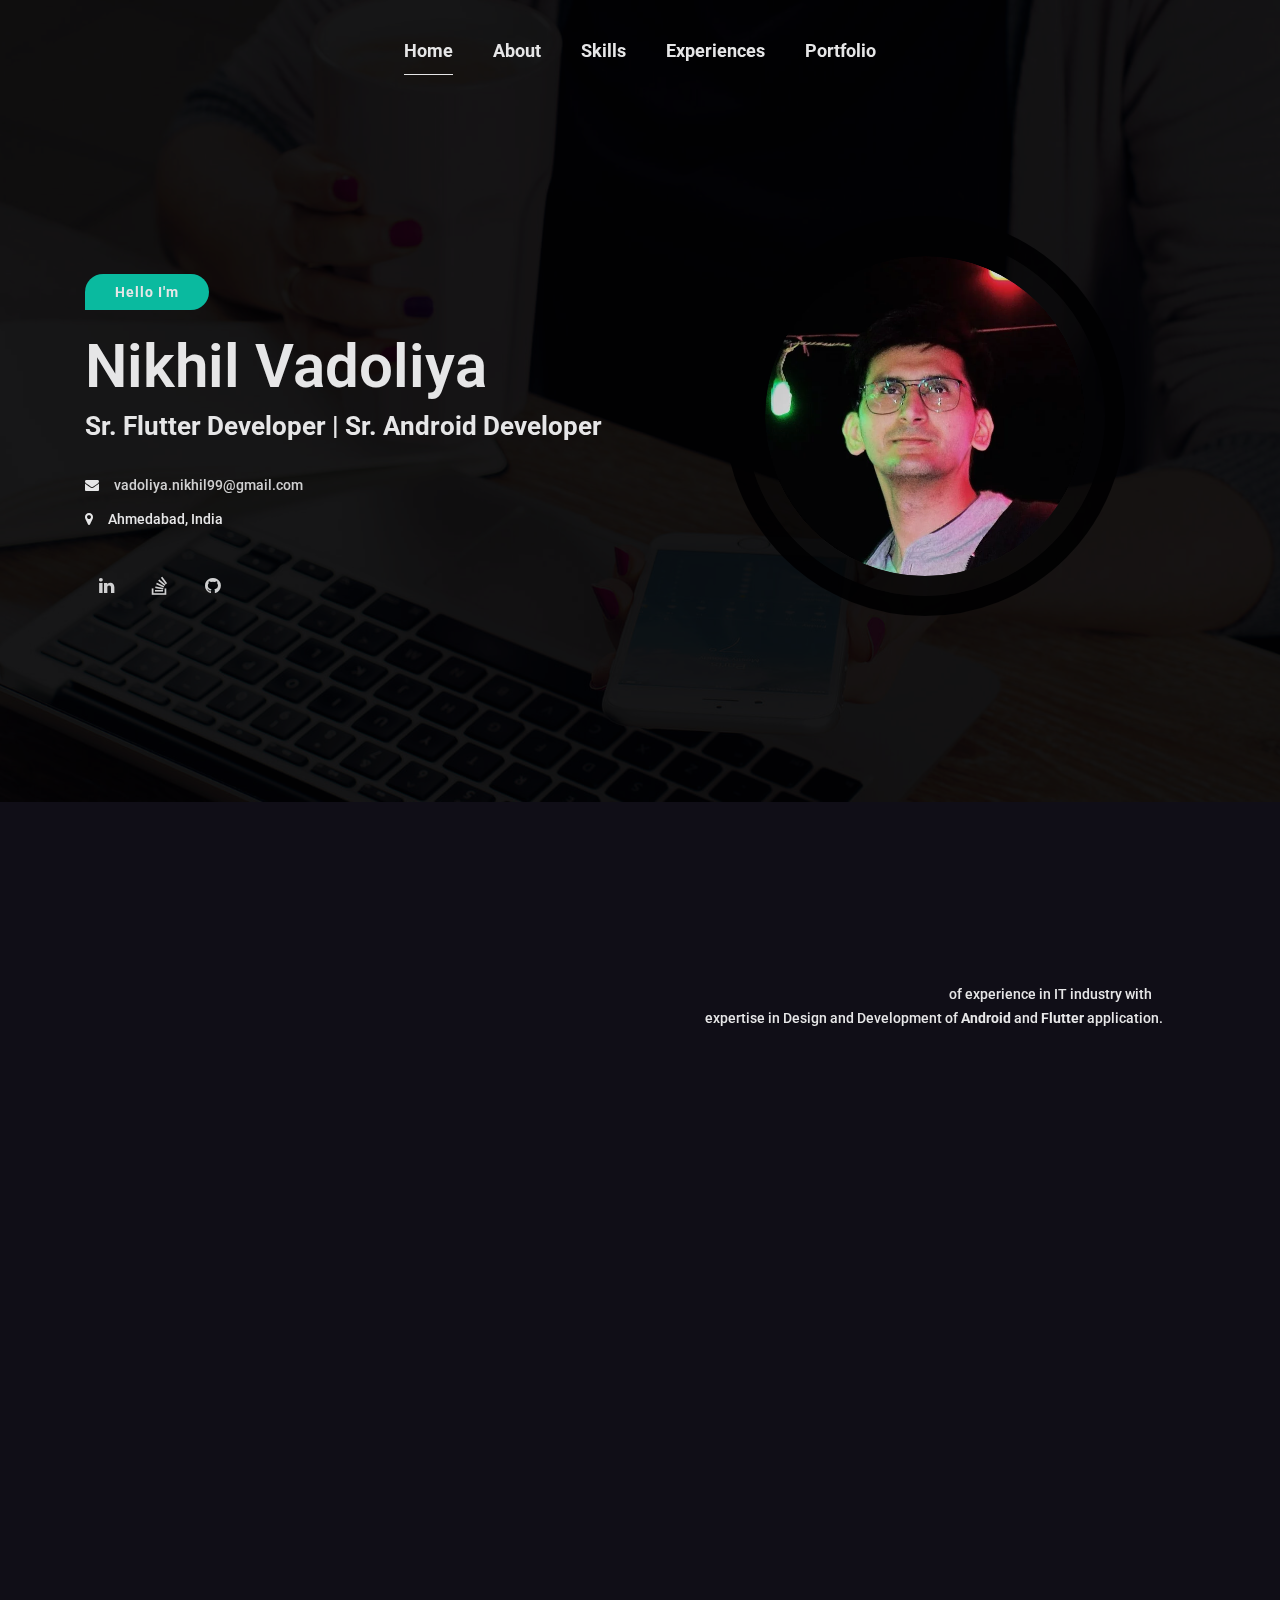
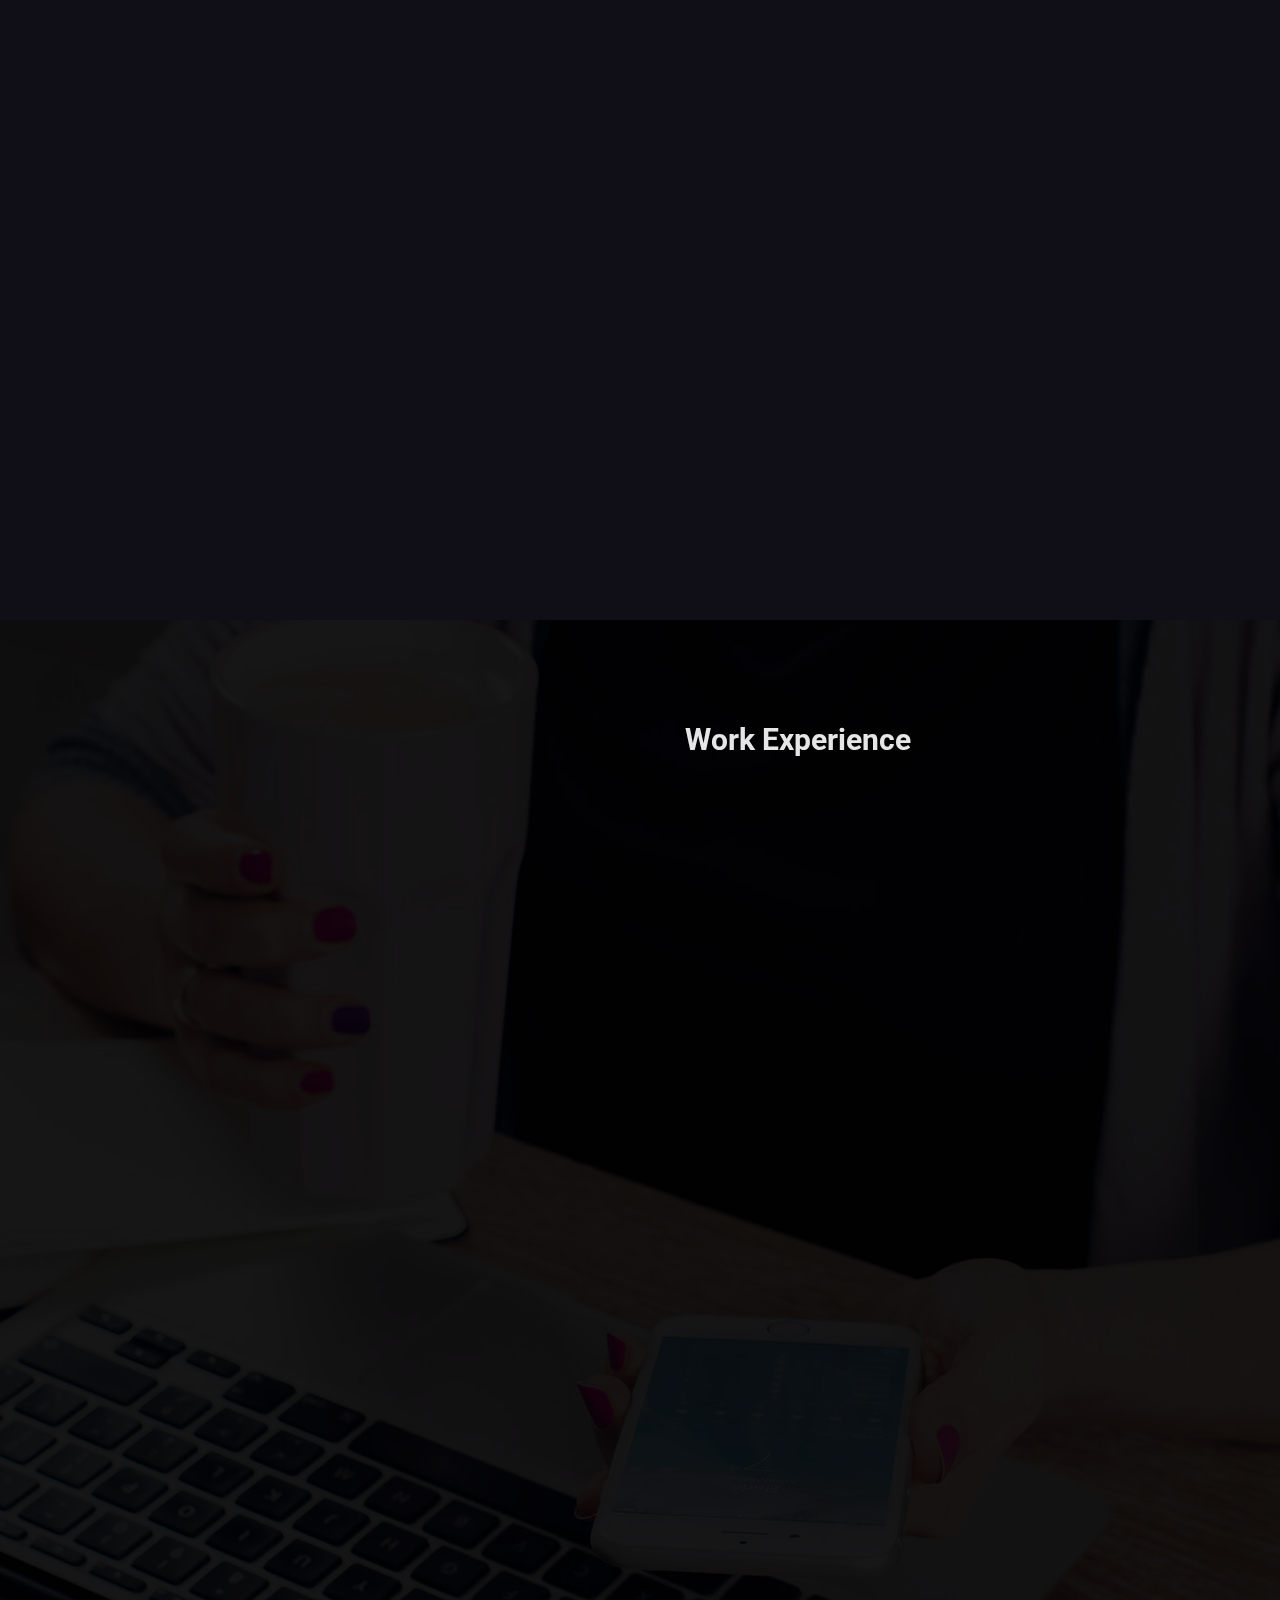
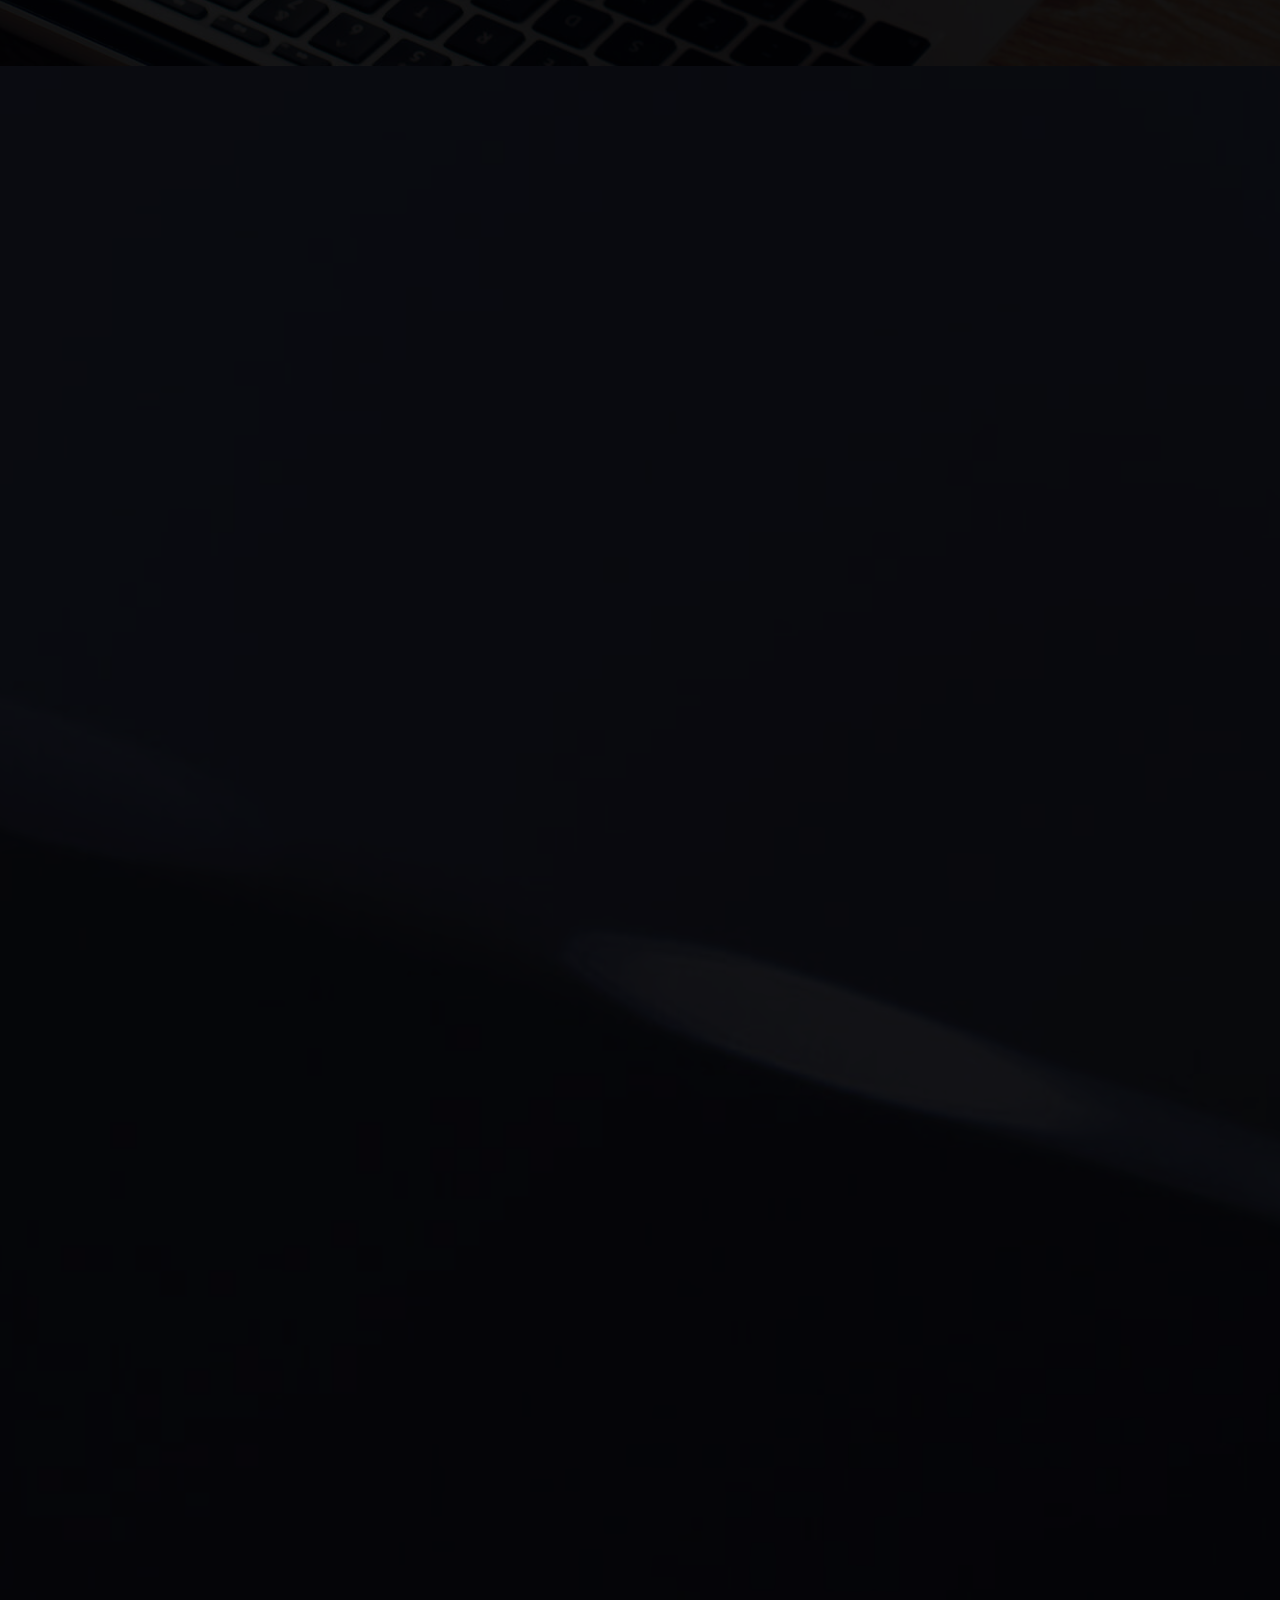
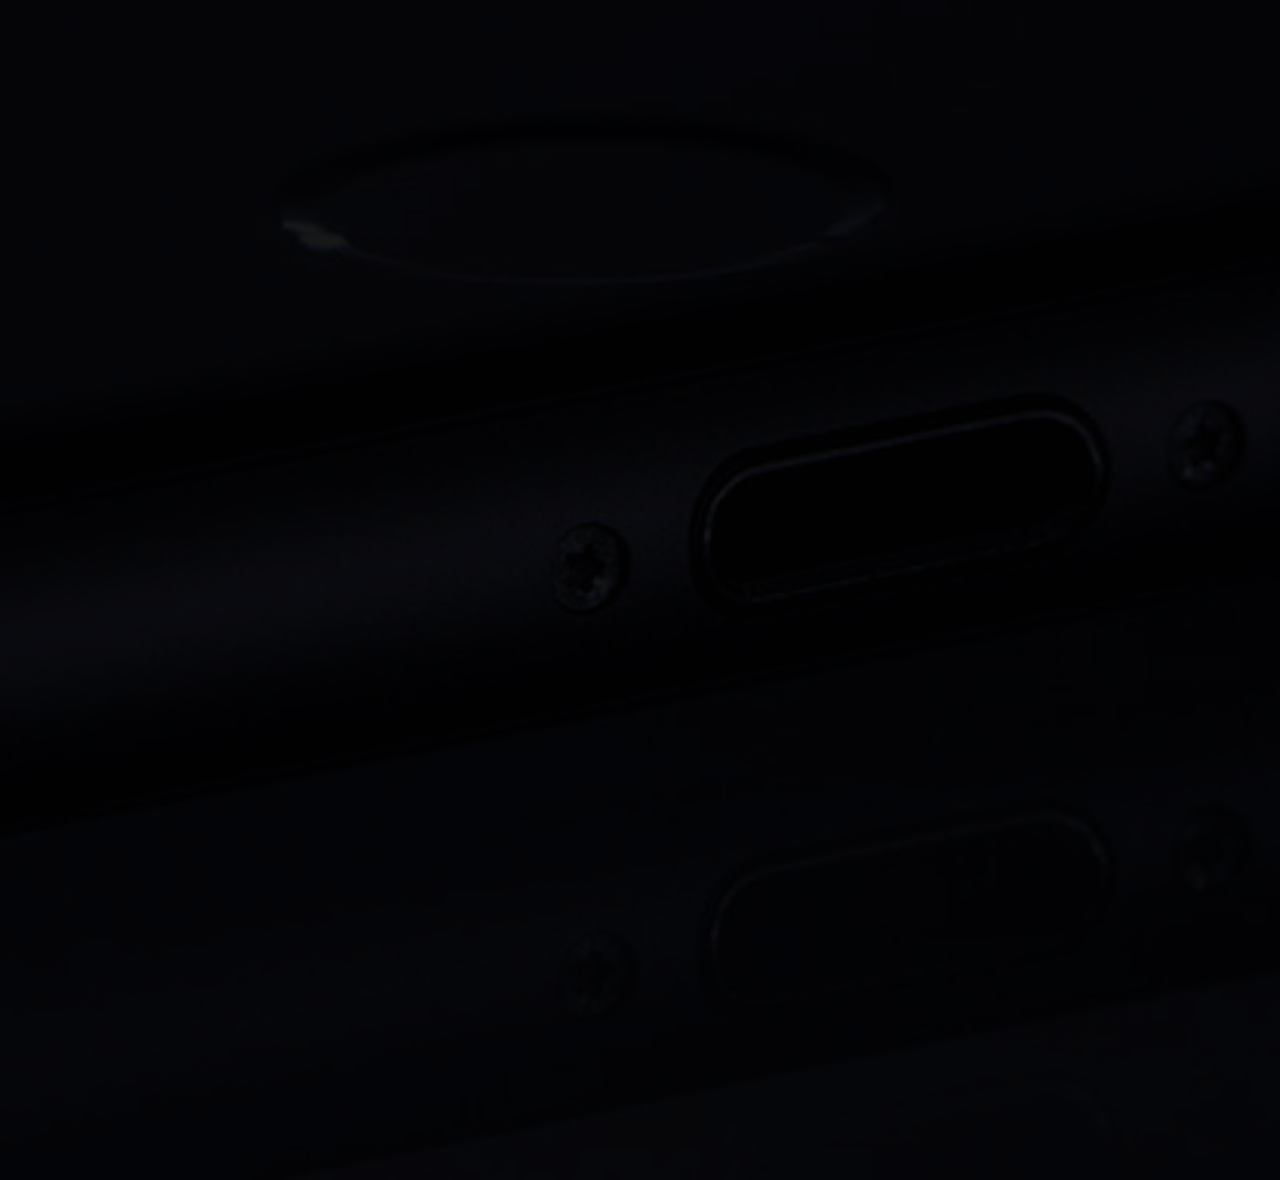
==== index.html @ 33b02f8f "Update index.html" ====
<!doctype html>
<html lang="en">
    
<head>
        <title>Nikhil Vadoliya </title>
        <!-- Required meta tags -->
        <meta charset="utf-8">
        <meta http-equiv="X-UA-Compatible" content="IE=edge">
        <meta name="description" content="Nikhil Vadoliya personal website." />
        <meta name="keywords" content="creative, cv, developer, resume, dart, java,kotlin,flutter developer, android developer,powerful portfolio, professional, professional resume, responsive, resume, vcard " />
        <meta name="viewport" content="width=device-width, initial-scale=1, shrink-to-fit=no">
                
        <!-- FAV AND ICONS   -->
        <link rel="shortcut icon" href="assets/images/favicon.ico">
        <link rel="shortcut icon" href="assets/images/apple-icon.png">
        <link rel="shortcut icon" sizes="72x72" href="assets/images/apple-icon-72x72.png">
        <link rel="shortcut icon" sizes="114x114" href="assets/images/apple-icon-114x114.png">
        
        <!-- Google Font-->
        <link href="http://fonts.googleapis.com/css?family=Roboto" rel="stylesheet">
        <!-- Font Awesome -->
        <link rel="stylesheet" href="assets/icons/font-awesome-4.7.0/css/font-awesome.min.css">
        <!-- Bootstrap CSS -->
        <link rel="stylesheet" href="assets/plugins/css/bootstrap.min.css">
        <!-- Animate CSS-->
        <link rel="stylesheet" href="assets/plugins/css/animate.css">
        <!-- Owl Carousel CSS-->
        <link rel="stylesheet" href="assets/plugins/css/owl.css">
        <!-- Fancybox-->
        <link rel="stylesheet" href="assets/plugins/css/jquery.fancybox.min.css">
        
        <!-- Custom CSS-->
        <link rel="stylesheet" href="assets/css/styles.css">
        <link rel="stylesheet" href="assets/css/responsive.css">
        
        <!-- Colors -->
        <link rel="alternate stylesheet" href="assets/css/colors/blue.css" title="blue">
        <link rel="stylesheet" href="assets/css/colors/defauld.css" title="defauld">
        <link rel="alternate stylesheet" href="assets/css/colors/green.css" title="green">
        <link rel="alternate stylesheet" href="assets/css/colors/blue-munsell.css" title="blue-munsell">
        <link rel="alternate stylesheet" href="assets/css/colors/orange.css" title="orange">
        <link rel="alternate stylesheet" href="assets/css/colors/purple.css" title="purple"> 
        <link rel="alternate stylesheet" href="assets/css/colors/slate.css" title="slate">
        <link rel="alternate stylesheet" href="assets/css/colors/yellow.css" title="yellow">
        
    </head>
    <body class="dark-vertion black-bg">
        
        <!-- Start Loader -->
        <div class="section-loader">
            <div class="loader">
                <div></div>
                <div></div> 
            </div>
        </div>
        <!-- End Loader -->
        
        <!--
        ===================
           NAVIGATION
        ===================
        -->
        <header class="black-bg mh-header mh-fixed-nav nav-scroll mh-xs-mobile-nav" id="mh-header">
            <div class="overlay"></div>
            <div class="container">
                <div class="row">
                    <nav class="navbar navbar-expand-lg mh-nav nav-btn">
                        <button class="navbar-toggler" type="button" data-toggle="collapse" data-target="#navbarSupportedContent" aria-controls="navbarSupportedContent" aria-expanded="false" aria-label="Toggle navigation">
                            <span class="navbar-toggler-icon icon"></span>
                        </button>
                    
                        <div class="collapse navbar-collapse" id="navbarSupportedContent">
                            <ul class="navbar-nav mr-auto ml-auto">
                                <li class="nav-item active">
                                    <a class="nav-link" href="#mh-home">Home</a>
                                </li>
                                <li class="nav-item">
                                    <a class="nav-link" href="#mh-about">About</a>
                                </li>
                                <li class="nav-item">
                                   <a class="nav-link" href="#mh-skills">Skills</a>
                                </li>                                
                                <li class="nav-item">
                                   <a class="nav-link" href="#mh-experience">Experiences</a>
                                </li>                                
                                <li class="nav-item">
                                    <a class="nav-link" href="#mh-portfolio">Portfolio</a>
                                </li>                               
                                <!-- <li class="nav-item">
                                   <a class="nav-link" href="#mh-contact">Contact</a>
                                </li> -->
                            </ul>
                        </div>
                    </nav>
                </div>
            </div>
        </header>

        <!--
        ===================
           Home
        ===================
        -->
        <section class="mh-home image-bg home-2-img" id="mh-home">
            <div class="img-foverlay img-color-overlay">
                <div class="container">
                    <div class="row section-separator xs-column-reverse vertical-middle-content home-padding">
                        <div class="col-sm-6">
                            <div class="mh-header-info">
                                <div class="mh-promo wow fadeInUp" data-wow-duration="0.8s" data-wow-delay="0.1s">
                                    <span>Hello I'm</span>
                                </div>
                                
                                <h2 class="wow fadeInUp" data-wow-duration="0.8s" data-wow-delay="0.2s">Nikhil Vadoliya</h2>
                                <h4 class="wow fadeInUp" data-wow-duration="0.8s" data-wow-delay="0.3s">Sr. Flutter Developer | Sr. Android Developer</h4>
                                
                                <ul>
                                    <li class="wow fadeInUp" data-wow-duration="0.8s" data-wow-delay="0.4s"><i class="fa fa-envelope"></i><a href="mailto:">vadoliya.nikhil99@gmail.com</a></li>
                                    <!-- <li class="wow fadeInUp" data-wow-duration="0.8s" data-wow-delay="0.5s"><i class="fa fa-phone"></i><a href="callto:">+12 986 987 7867</a></li> -->
                                    <li class="wow fadeInUp" data-wow-duration="0.8s" data-wow-delay="0.6s"><i class="fa fa-map-marker"></i><address>Ahmedabad, India</address></li>
                                </ul>
                                
                                <ul class="social-icon wow fadeInUp" data-wow-duration="0.8s" data-wow-delay="0.7s">
<!--                                     <li><a href="https://www.facebook.com/nikhil.vadoliya.9"><i class="fa fa-facebook"></i></a></li> -->
                                    <li><a href="https://in.linkedin.com/in/nikhil-vadoliya-8882459b"><i class="fa fa-linkedin"></i></a></li>
<!--                                     <li><a href="https://www.instagram.com/nikhil_vadoliya/"><i class="fa fa-instagram"></i></a></li> -->
                                    <li><a href="https://stackoverflow.com/users/9512756/nikhil-vadoliya"><i class="fa fa-stack-overflow"></i></a></li>
                                    <li><a href="https://github.com/NikhilVadoliya"><i class="fa fa-github"></i></a></li>
                                </ul>
                            </div>
                        </div>
                        <div class="col-sm-6">
                            <div class="hero-img wow fadeInUp" data-wow-duration="0.8s" data-wow-delay="0.6s">
                                <div class="img-border">
                                    <img src="assets/images/nikhil_1.webp" alt=""  class="img-fluid">
                                </div>
                            </div>
                        </div>
                    </div>
                </div>
            </div>
        </section>
        
        <!--
        ===================
           ABOUT
        ===================
        -->
        <section class="mh-about" id="mh-about">
            <div class="container">
                <div class="row section-separator">
                    <div class="col-sm-12 col-md-6">
                        <div class="mh-about-img shadow-2 wow fadeInUp" data-wow-duration="0.8s" data-wow-delay="0.4s">
                            <img src="assets/images/ab-img.webp" alt="" class="img-fluid">
                        </div>
                    </div>
                    <div class="col-sm-12 col-md-6">
                        <div class="mh-about-inner">
                            <h1 class="wow fadeInUp" data-wow-duration="0.8s" data-wow-delay="0.1s">About Me</h1>
                            <class class="wow fadeInUp" data-wow-duration="0.8s" data-wow-delay="0.2s">Hello, I’m a Nikhil Vadoliya. 
                            I have rich experience in Flutter app design & building and customization.Total<b> 5.5+</b>  </class> of experience in IT 
                        industry with expertise in Design and Development of <B>Android</B> and <B>Flutter</B> application.</p>
                        <class class="wow fadeInUp" data-wow-duration="0.8s" data-wow-delay="0.2s">Able to design the application from known for writing efficient with reusable code.
                            Exploring new technologies like IoT, ML Kit and AR Core.
                        </p>
                    </br>
                        <div class="container">
                            <div class="row">
                                <div class="four col-md-4">
                                    <div class="counter-box colored"> <i class="fa fa-stack-overflow"></i> <span class="counter">1304</span>
                                        <p>Reputation</p>
                                    </div>
                                </div>
                                <div class="four col-md-4">
                                    <div class="counter-box colored"> <i class="fa fa-briefcase"></i> <span class="counter">25</span>
                                        <p>Complete Project</p>
                                    </div>
                                </div>
                                <div class="four col-md-4">
                                    <div class="counter-box colored"> <i class="fa fa-plug"></i> <span class="counter">2</span>
                                        <p>Publish Plugin</p>
                                    </div>
                                </div>
                                <!-- <div class="four col-md-3">
                                    <div class="counter-box"> <i class="fa fa-user"></i> <span class="counter">1563</span>
                                        <p>Saved Trees</p>
                                    </div>
                                </div> -->
                            </div>
                        </div>
                           
                            <!-- <a href="#" class="btn btn-fill wow fadeInUp" data-wow-duration="0.8s" data-wow-delay="0.4s">Downlaod CV <i class="fa fa-download"></i></a> -->
                        </div>
                    </div>
                    
                </div>
                
            </div>
        </section>
        
      
        <!--
        ===================
           SKILLS
        ===================
        -->
        <section class="mh-skills" id="mh-skills">
            <div class="home-v-img">
                <div class="container">
                    <div class="row section-separator">
                        <div class="section-title text-center col-sm-12">
                            <!--<h2>Skills</h2>-->
                        </div>
                        <div class="col-sm-12 col-md-6">
                            <div class="mh-skills-inner">
                                <div class="mh-professional-skill wow fadeInUp" data-wow-duration="0.8s" data-wow-delay="0.3s">
                                    <h3>Technical Skills</h3>

                                    <div class="mh-about-tag wow fadeInUp" data-wow-duration="0.8s" data-wow-delay="0.3s">
                                        <ul>
                                            <li><span>Dart</span></li>
                                            <li><span>Flutter</span></li>
                                            <li><span>BLoC</span></li>
                                            <li><span>GetX</span></li>
                                            <li><span>In App Purchase</span></li>
                                            <li><span>Hive/SQFlite</span></li>
                                            <li><span>Refer and Earn</span></li>
                                            <li><span>Stream</span></li>
                                            <li><span>Isolation</span></li>
                                            <li><span>Flutter Animations</span></li>
                                            <li><span>iOS (Basic)</span></li>
                                            <li><span>Method/Event Channel</span></li>
                                            <li><span>CI/CD - Code Magic</span></li>
                                            <li><span>Unit Testing</span></li>
        
                                        </br></br>
                                            <li><span>Android</span></li>
                                            <li><span>Kotlin</span></li>
                                            <li><span>Deep-Link</span></li>
                                            <li><span>Firebase</span></li>
                                            <li><span>MVVM</span></li>
                                            <li><span>Retrofit</span></li>
                                            <li><span>Android Jetpack Compose</span></li>
                                            <li><span>Data Binding</span></li>
                                            <li><span>LiveData-MutableLiveData</span></li>
                                            <li><span>ViewModel</span></li>
                                            <li><span>ConstraintLayout</span></li>
                                            <li><span>Room</span></li>


                                        </br></br>
                                            <li><span>JSON</span></li>
                                            <li><span>XML</span></li>
                                            <li><span>Version Control</span></li>
                                            <li><span>Firebase</span></li>
                                            <li><span>Agile</span></li>
                                            <li><span>HTML</span></li>
                                            <li><span>CSS</span></li>
                                        </ul>
                                    </div>
                                    
                                </div>
                            </div>
                        </div>
                        <div class="col-sm-12 col-md-6">
                            <div class="mh-professional-skills wow fadeInUp" data-wow-duration="0.8s" data-wow-delay="0.5s">
                                <h3>Professional Skills</h3>
                                <ul class="mh-professional-progress">
                                    <li>
                                        <div class="mh-progress mh-progress-circle" data-progress="90"></div>
                                        <div class="pr-skill-name">Communication</div>
                                    </li>
                                    <li>
                                        <div class="mh-progress mh-progress-circle" data-progress="95"></div> 
                                        <div class="pr-skill-name">Team Work</div>
                                    </li>
                                    <li>
                                        <div class="mh-progress mh-progress-circle" data-progress="60"></div>
                                        <div class="pr-skill-name">Project Management</div>
                                    </li> 
                                    <li>
                                        <div class="mh-progress mh-progress-circle" data-progress="70"></div>
                                        <div class="pr-skill-name">Creativity</div>
                                    </li>
                                </ul>
                            </div>
                        </div>
                    </div>
                </div>
            </div>
        </section>
        
        <!--
        ===================
           EXPERIENCES
        ===================
        -->
        <section class="mh-experince image-bg featured-img-one" id="mh-experience">
            <div class="img-color-overlay">
                <div class="container">
                    <div class="row section-separator">
                        <div class="col-sm-12 col-md-6">
                            <div class="mh-education">
                                <h3 class="wow fadeInUp" data-wow-duration="0.8s" data-wow-delay="0.2s">Education</h3>
                                <div class="mh-education-deatils">
                                    <!-- Education Institutes-->
                                    <div class="mh-education-item dark-bg wow fadeInUp" data-wow-duration="0.8s" data-wow-delay="0.3s">
                                        <h4>Computer Engineering From <a href="#">Gujarat Technological University</a></h4>
                                        <div class="mh-eduyear">2012-2016</div>
                                        <h7>CGPI : 8.00</h7>

                                    </div>                                
                                    <!-- Education Institutes-->
                                    <div class="mh-education-item dark-bg wow fadeInUp" data-wow-duration="0.8s" data-wow-delay="0.3s">
                                        <h4>Science Stream (HSC) From <a href="#">GSEC</a></h4>
                                        <div class="mh-eduyear">2010-2012</div>
                                        <h7>Percentile : 88.52</h7>

                                    </div>                                
                                     <!-- Education Institutes-->
                                     <div class="mh-education-item dark-bg wow fadeInUp" data-wow-duration="0.8s" data-wow-delay="0.3s">
                                        <h4>SSC From <a href="#">GSEC</a></h4>
                                        <div class="mh-eduyear">2010</div>
                                        <h7>Percentile : 74.00</h7>

                                    </div> 
                                </div>
                            </div>
                        </div>
                        <div class="col-sm-12 col-md-6">
                            <div class="mh-work">
                                 <h3>Work Experience</h3>
                                <div class="mh-experience-deatils">
                                                                 
                                    <!-- Education Institutes-->
                                    <div class="mh-work-item dark-bg wow fadeInUp" data-wow-duration="0.8s" data-wow-delay="0.6s">
                                        <h4>Sr.Flutter Developer & Sr.Android Developer <a href="#">ConcettoLabs </a> </h4>
                                        <div class="mh-eduyear">February 2019- Present</div>
                                        <span>Responsibility :</span>
                                        <ul class="work-responsibility">
                                            <ul class="work-responsibility">
                                                <li><i class="fa fa-circle"></i>Flutter App Development</li>
                                                <li><i class="fa fa-circle"></i>Android App Development</li>
                                                <li><i class="fa fa-circle"></i>Flutter plugin Development</li>
                                                <li><i class="fa fa-circle"></i>CL /CD implement</li>
                                                <li><i class="fa fa-circle"></i>Unit Testing</li>
                                                <li><i class="fa fa-circle"></i>Design Wireframe as per client requirement </li>
                                                <li><i class="fa fa-circle"></i>Requirement gathering</li>
                                                <li><i class="fa fa-circle"></i>Submodeling App</li>
                                                <li><i class="fa fa-circle"></i>Code review</li>
                                                <li><i class="fa fa-circle"></i>Assit to other developer</li>

                                            </ul>
                                        </ul>
                                    </div>                                
                                 <!-- Education Institutes-->
                                 <div class="mh-work-item dark-bg wow fadeInUp" data-wow-duration="0.8s" data-wow-delay="0.4s">
                                    <h4>Android Developer and Jr. Flutter developer <a href="#">Sailfin Technologies Pvt. Ltd </a></h4>
                                    <div class="mh-eduyear">January 2016 -  January 2019</div>
                                    <span>Responsibility :</span>
                                    <ul class="work-responsibility">
                                        <li><i class="fa fa-circle"></i>App Development</li>
                                        <li><i class="fa fa-circle"></i>Unit Testing</li>
                                        <li><i class="fa fa-circle"></i>Design Wireframe as per client requirement </li>
                                        <li><i class="fa fa-circle"></i>Requirement gathering</li>
                                        <li><i class="fa fa-circle"></i>Submodeling App</li>
                                    </ul>
                                </div>  
                                </div>
                            </div>
                        </div>
                    </div>
                </div>
            </div>
        </section>       
        
     
        
       
       
        
        <!--
        ===================
           Portfolio
        ===================
        -->
        <section class="mh-blog image-bg featured-img-two" id="mh-portfolio">
            <div class="img-color-overlay">
                <div class="container">
                    <div class="row section-separator">
                        <div class="col-sm-12 section-title wow fadeInUp" data-wow-duration="0.8s" data-wow-delay="0.2s">
                            <h3>Recent Portfolio</h3>
                        </div>
                        <!-- Plugin slider_drawer -->
                        <div class="col-sm-12 col-md-4">
                            <div class="mh-blog-item dark-bg wow fadeInUp" data-wow-duration="0.8s" data-wow-delay="0.3s">
                               <img src="assets/images/dart.webp" alt="" class="img-fluid">
                               <div class="blog-inner">
                                   <h2><a href="https://pub.dev/packages/flutter_slider_drawer">	
                                    Flutter SliderDrawer
                                   </a></h2>
                                   <div class="mh-blog-post-info">
                                       <ul>
                                        <h6><span class="badge  badge-pill badge-info">Flutter - Plugin</span></h6>
                                       </ul>
                                   </div>
                                   <p> I have created Flutter slider drawer plugin and public into pub packages website.A Flutter package with custom implementation of the Slider Drawer Menu.
                            </p>
                                   <a href="https://pub.dev/packages/flutter_slider_drawer">Pub Dev</a>
                               </div>
                           </div>
                       </div>
                        <!-- Plugin animated button -->
                         <div class="col-sm-12 col-md-4">
                            <div class="mh-blog-item dark-bg wow fadeInUp" data-wow-duration="0.8s" data-wow-delay="0.3s">
                               <img src="assets/images/dart.webp" alt="" class="img-fluid">
                               <div class="blog-inner">
                                   <h2><a href="https://pub.dev/packages/flutter_animated_button">	
                                    Flutter Animated Button
                                   </a></h2>
                                   <div class="mh-blog-post-info">
                                       <ul>
                                        <h6><span class="badge  badge-pill badge-info">Flutter - Plugin</span></h6>
                                       </ul>
                                   </div>
                                   <p>A flutter package project which contains a collection of cool and beautiful button animations.
                            </p>
                                   <a href="https://pub.dev/packages/flutter_animated_button">Pub Dev</a>
                               </div>
                           </div>
                       </div>
                        <!-- IAM+ -->
                        <div class="col-sm-12 col-md-4">
                            <div class="mh-blog-item dark-bg wow fadeInUp" data-wow-duration="0.8s" data-wow-delay="0.3s">
                               <img src="assets/images/iamplus.png" alt="" class="img-fluid">
                               <div class="blog-inner">
                                   <h2><a href="https://play.google.com/store/apps/details?id=com.iamplus.sit.mafplus">	
                                    IAMAI
                                   </a></h2>
                                   <div class="mh-blog-post-info">
                                       <ul>
                                        <h6><span class="badge  badge-pill badge-primary">Flutter</span></h6>
                                       </ul>
                                   </div>
                                   <p>IAMAI is the first lifestyle app of the region that aggregates your best services from the best partners and brands into a single app. It is designed with privacy in mind and delivers a superior and fuller experience giving you the choice of using touch and voice UI; further enhanced using an in-house AI proprietary engine that delivers new use-cases that will make your life easier and save you time.
                            </p>
                                   <a href="https://play.google.com/store/apps/details?id=com.iamplus.sit.mafplus">Play store</a>
                               </div>
                           </div>
                       </div>
                        <!-- TradeFinder -->
                        <div class="col-sm-12 col-md-4">
                            <div class="mh-blog-item dark-bg wow fadeInUp" data-wow-duration="0.8s" data-wow-delay="0.3s">
                               <img src="assets/images/trade_finder.webp" alt="" class="img-fluid">
                               <div class="blog-inner">
                                   <h2><a href="https://play.google.com/store/apps/details?id=com.tradefinderinc.tradefinder">	
                                    TradeFinderInc
                                   </a></h2>
                                   <div class="mh-blog-post-info">
                                       <ul>
                                        <h6><span class="badge  badge-pill badge-primary">Flutter</span></h6>
                                       </ul>
                                   </div>
                                   <p>If you are someone looking for an efficient way to get your name out and advertise your trade or personal skills, or if you are simply looking to have a more personal interaction with the skilled trades worker you hire, Tradefinder is your one stop shop for trades work on a more simplistic and personal level.
                            </p>
                                   <a href="https://play.google.com/store/apps/details?id=com.tradefinderinc.tradefinder">Play store</a>
                               </div>
                           </div>
                       </div>
                        <!-- Time soft -->
                        <div class="col-sm-12 col-md-4">
                            <div class="mh-blog-item dark-bg wow fadeInUp" data-wow-duration="0.8s" data-wow-delay="0.3s">
                               <img src="assets/images/timesoft.webp" alt="" class="img-fluid">
                               <div class="blog-inner">
                                   <h2><a href="https://play.google.com/store/apps/details?id=com.sactech.timesoft">	
                                    TimeSoft (Time Attendance Application)
                                   </a></h2>
                                   <div class="mh-blog-post-info">
                                       <ul>
                                        <h6><span class="badge  badge-pill badge-primary">Flutter</span></h6>
                                       </ul>
                                   </div>
                                   <p>Timesoft is a mobile application providing your workforce with a simple to use and convenient time attendance tracking. Your team can mark their attendance using the mobile application. This application will synchronize the data with the Timsoft server application to provide you with comprehensive attendance reports. .
                            </p>
                                   <a href="https://play.google.com/store/apps/details?id=com.sactech.timesoft">Play store</a>
                               </div>
                           </div>
                       </div>
                        <!-- Designer Vistas -->
                        <div class="col-sm-12 col-md-4">
                            <div class="mh-blog-item dark-bg wow fadeInUp" data-wow-duration="0.8s" data-wow-delay="0.3s">
                               <img src="assets/images/designervistas.webp" alt="" class="img-fluid">
                               <div class="blog-inner">
                                   <h2><a href="https://play.google.com/store/apps/details?id=com.dv.designervistas">Designer Vistas
                                   </a></h2>
                                   <div class="mh-blog-post-info">
                                       <ul>
                                        <h6><span class="badge  badge-pill badge-primary">Flutter</span></h6>
                                       </ul>
                                   </div>
                                   <p>DesignerVistas is an amazing platform to connect designers globally. Register as an individual designer, design firm, or an education institution offering design courses. Upload your profile, portfolio, projects, events, jobs and courses.
                            </p>
                                   <a href="https://play.google.com/store/apps/details?id=com.dv.designervistas">Play store</a>
                               </div>
                           </div>
                       </div>
                         <!-- Namankan -->
                         <div class="col-sm-12 col-md-4">
                            <div class="mh-blog-item dark-bg wow fadeInUp" data-wow-duration="0.8s" data-wow-delay="0.3s">
                               <img src="assets/images/iaa.webp" alt="" class="img-fluid">
                               <div class="blog-inner">
                                   <h2><a href="https://play.google.com/store/apps/details?id=com.iaa.trainingapp">Namankan
                                   </a></h2>
                                   <div class="mh-blog-post-info">
                                       <ul>
                                        <h6><span class="badge  badge-pill badge-success">Android</span></h6>
                                       </ul>
                                   </div>
                                   <p> This for aviation industry professionals to register and nominate themselves for training conducted by Indian Aviation Academy, New Delhi.
                            </p>
                                   <a href="https://play.google.com/store/apps/details?id=com.iaa.trainingapp">Play store</a>
                               </div>
                           </div>
                       </div>
                        <!-- Eternity_lifestyle -->
                        <div class="col-sm-12 col-md-4">
                            <div class="mh-blog-item dark-bg wow fadeInUp" data-wow-duration="0.8s" data-wow-delay="0.3s">
                               <img src="assets/images/et.webp" alt="" class="img-fluid">
                               <div class="blog-inner">
                                   <h2><a href="https://play.google.com/store/apps/details?id=com.eternitylifestyles.salesapp">Eternity Lifestyles
                                   </a></h2>
                                   <div class="mh-blog-post-info">
                                       <ul>
                                        <h6><span class="badge  badge-pill badge-success">Android</span></h6>
                                       </ul>
                                   </div>
                                   <p>This is B2B application.It is an internal sales tracking app for Eternity Lifestyles.It have Cart, Tracking,Order, Sales Manager, Wholesales, Suppliers ..etc features. 
                                </p>
                                   <a href="https://play.google.com/store/apps/details?id=com.eternitylifestyles.salesapp">Play store</a>
                               </div>
                           </div>
                       </div>
                         <!-- Eternity_lifestyle -->
                        <div class="col-sm-12 col-md-4">
                            <div class="mh-blog-item dark-bg wow fadeInUp" data-wow-duration="0.8s" data-wow-delay="0.3s">
                               <img src="assets/images/et.webp" alt="" class="img-fluid">
                               <div class="blog-inner">
                                   <h2><a href="https://play.google.com/store/apps/details?id=com.eternitylifestyles.salesapp">Eternity Lifestyles
                                   </a></h2>
                                   <div class="mh-blog-post-info">
                                       <ul>
                                        <h6><span class="badge  badge-pill badge-success">Android</span></h6>
                                       </ul>
                                   </div>
                                   <p>This is B2B application.It is an internal sales tracking app for Eternity Lifestyles.It have Cart, Tracking,Order, Sales Manager, Wholesales, Suppliers ..etc features. 
                                </p>
                                   <a href="https://play.google.com/store/apps/details?id=com.eternitylifestyles.salesapp">Play store</a>
                               </div>
                           </div>
                       </div>
                        <!-- DIA -->
                        <div class="col-sm-12 col-md-4">
                             <div class="mh-blog-item dark-bg wow fadeInUp" data-wow-duration="0.8s" data-wow-delay="0.3s">
                                <img src="assets/images/dia.webp" alt="" class="img-fluid">
                                <div class="blog-inner">
                                    <h2><a href="https://play.google.com/store/apps/details?id=com.accretivewiz.dia">DIA for GST and Business laws
                                    </a></h2>
                                    <div class="mh-blog-post-info">
                                        <ul>
                                            <h6><span class="badge  badge-pill badge-success">Android</span></h6>
                                        </ul>
                                    </div>
                                    <p>DIA is an intelligent and intuitive application for Enterprises and individual Professionals to manage their Legal, Tax and other Regulatory roles. It aggregates content / solutions curated by experts.</p>
                                    <a href="https://play.google.com/store/apps/details?id=com.accretivewiz.dia">Play store</a>
                                </div>
                            </div>
                        </div>
                        <!-- CXO Genie -->
                        <div class="col-sm-12 col-md-4">
                            <div class="mh-blog-item dark-bg wow fadeInUp" data-wow-duration="0.8s" data-wow-delay="0.3s">
                               <img src="assets/images/cxogenie.webp" alt="" class="img-fluid">
                               <div class="blog-inner">
                                   <h2><a href="https://play.google.com/store/apps/details?id=com.cxogenie.app">CXO Genie</a></h2>
                                   <div class="mh-blog-post-info">
                                       <ul>
                                        <h6><span class="badge  badge-pill badge-success">Android</span></h6>
                                       </ul>
                                   </div>
                                   <p>CXO Genie is a platform for like minded business heads to network, help sort out real time business issues and collaborate on third party consultant details. Its a closed group and membership is by invitation only.</p>
                                   <a href="https://play.google.com/store/apps/details?id=com.cxogenie.app">Play store</a>
                               </div>
                           </div>
                       </div>
                       
                    </div>
                </div>
            </div>
        </section> 
        
       
        
        <!--
        ===================
           FOOTER 3
        ===================
        -->
        <!-- <section class="mh-footer mh-footer-3" id="mh-contact">
        <footer class="mh-footer mh-footer-3" id="mh-contact">
            <div class="container-fluid">
                <div class="row section-separator">
                    <div class="col-sm-12 section-title wow fadeInUp" data-wow-duration="0.8s" data-wow-delay="0.2s">
                        <h3>Contact Me</h3>
                    </div>
                    <div class="map-image image-bg col-sm-12">
                        <div class="container mt-30">
                            <div class="row">
                                <div class="col-sm-12 col-md-6 mh-footer-address">
                                    <div class="col-sm-12 xs-no-padding">
                                        <div class="mh-address-footer-item dark-bg shadow-1 media wow fadeInUp" data-wow-duration="0.8s" data-wow-delay="0.2s">
                                            <div class="each-icon">
                                                <i class="fa fa-location-arrow"></i>
                                            </div>
                                            <div class="each-info media-body">
                                                <h4>Address</h4>
                                                <address>
                                                    5th Avenue, 34th floor, <br> 
                                                     New york
                                                </address>
                                            </div>
                                        </div>
                                    </div>
                                    <div class="col-sm-12 xs-no-padding">
                                        <div class="mh-address-footer-item media dark-bg shadow-1 wow fadeInUp" data-wow-duration="0.8s" data-wow-delay="0.4s">
                                            <div class="each-icon">
                                                <i class="fa fa-envelope-o"></i>
                                            </div>
                                            <div class="each-info media-body">
                                                <h4>Email</h4>
                                                <a href="mailto:yourmail@email.com">yourmail@email.com</a><br>
                                                <a href="mailto:yourmail@email.com">yourmail@email.com</a>
                                            </div>
                                        </div>
                                    </div>
                                    <div class="col-sm-12 xs-no-padding">
                                        <div class="mh-address-footer-item media dark-bg shadow-1 wow fadeInUp" data-wow-duration="0.8s" data-wow-delay="0.6s">
                                            <div class="each-icon">
                                                <i class="fa fa-phone"></i>
                                            </div>
                                            <div class="each-info media-body">
                                                <h4>Phone</h4>
                                                <a href="callto:(880)-8976-987">(880)-8976-987</a><br>
                                                <a href="callto:(880)-8976-987">(880)-8976-987</a>
                                            </div>
                                        </div>
                                    </div>
                                </div>
                                <div class="col-sm-12 col-md-6 wow fadeInUp" data-wow-duration="0.8s" data-wow-delay="0.2s">
                                    <form id="contactForm" class="single-form quate-form wow fadeInUp" data-toggle="validator">
                                        <div id="msgSubmit" class="h3 text-center hidden"></div>
                                        <div class="row">
                                            <div class="col-sm-12">
                                                <input name="name" class="contact-name form-control" id="name" type="text" placeholder="First Name" required>
                                            </div>
                
                                            <div class="col-sm-12">
                                                <input name="name" class="contact-email form-control" id="L_name" type="text" placeholder="Last Name" required>
                                            </div>
                
                                            <div class="col-sm-12">
                                                <input name="name" class="contact-subject form-control" id="email" type="email" placeholder="Your Email" required>
                                            </div>
                
                                            <div class="col-sm-12">
                                                <textarea class="contact-message" id="message" rows="6" placeholder="Your Message" required></textarea>
                                            </div>
                                            
                                             Subject Button 
                                            <div class="btn-form col-sm-12">
                                                <button type="submit" class="btn btn-fill btn-block" id="form-submit">Send Message</button>
                                            </div>
                                        </div>
                                    </form>
                                </div>
                              
                            </div>
                        </div>
                    </div>
                </div>
            </div>
        </footer>
    </section> -->

    <!--
    ==============
    * JS Files *
    ==============
    -->
    
    <!-- jQuery first, then Popper.js, then Bootstrap JS -->
    
    <!-- jQuery -->
    <script src="assets/plugins/js/jquery.min.js"></script>
    <!-- popper -->
    <script src="assets/plugins/js/popper.min.js"></script>
    <!-- bootstrap -->
    <script src="assets/plugins/js/bootstrap.min.js"></script>
    <!-- owl carousel -->
    <script src="assets/plugins/js/owl.carousel.js"></script>
    <!-- validator -->
    <script src="assets/plugins/js/validator.min.js"></script>
    <!-- wow -->
    <script src="assets/plugins/js/wow.min.js"></script>
    <!-- mixin js-->
    <script src="assets/plugins/js/jquery.mixitup.min.js"></script>
    <!-- circle progress-->
    <script src="assets/plugins/js/circle-progress.js"></script>
    <!-- jquery nav -->
    <script src="assets/plugins/js/jquery.nav.js"></script>
    <!-- Fancybox js-->
    <script src="assets/plugins/js/jquery.fancybox.min.js"></script>
    <!-- Map api -->
<!--     <script src="http://maps.googleapis.com/maps/api/js?v=3.exp&amp;key=AIzaSyCRP2E3BhaVKYs7BvNytBNumU0MBmjhhxc"></script> -->
    <!-- isotope js-->
    <script src="assets/plugins/js/isotope.pkgd.js"></script>
    <script src="assets/plugins/js/packery-mode.pkgd.js"></script>
    <!-- Custom Scripts-->
    <!-- <script src="assets/js/map-init.js"></script> -->
    <script src="assets/js/custom-scripts.js"></script>

    <!-- counter box -->
    <script src="assets/js/counter.js"></script>


    <!-- ****************
      After neccessary customization/modification, Please minify 
      JavaScript/jQuery according to http://browserdiet.com/en/ for better performance
    **************** -->
    <!-- STYLE SWITCH STYLESHEET ONLY FOR DEMO -->
    <link rel="stylesheet" href="demo/demo.css">
    <script type="text/javascript" src="demo/styleswitcher.js"></script>
    <script type="text/javascript" src="demo/demo.js"></script>
       
    </div>
</body>

</html>
---- assets/css/styles.css ----
/*------------- 
[Table of contents]

[ DEFULT INDEX NUMBER ]

1.  GENERAL CSS
2.  NAVBAR
4.  HOME
5.  SERVICE
6.  ABOUT
7.  TESTIMONIAL
8.  FAQ
9.  QUATE
10. SUBSCRIBE
11. PRICING
12. BLOG
13. FOOTER
14. COPYRIGHT


-------------------------------------------------------------------*/
/*------------------------------------------------------------------
[ Color codes ]
    
    [ Text and Background Color ]
        Main color 1:       #1c93e5     
        Main color 2:       #009688      
        Main color 3:       #9c27b0
        Main color 4:       #ff4081      
        Background 1:       #FFFFFF            
        Background 2:       #F6F6F6           
        Shadow color:       #000000;            

-------------------------------------------------------------------*/
/*------------------------------------------------------------------
[Typography]

    [ There are using two different font typography ]
        Typography 1: Roboto font;
        Typography 2: Montserrat font;

    [ Other Typography style are same ]
    Body :
        font-style:     normal;
        font-size:      15px;

    h2:
        font-size: 48px;
        line-height: 55px;

    h3:
        font-size: 30px;
        line-height: 40px;

    h4:
        font-size: 20px;
        font-weight: 600;

    p:  
        font-size: 18px;
        line-height: 30px;


-------------------------------------------------------------------*/
/*
================
 VARIABLES
================
*/
* {
  -webkit-font-smoothing: antialiased;
  -moz-osx-font-smoothing: grayscale; }

.shadow-1 {
  -webkit-box-shadow: 0 2px 5px 0 rgba(0, 0, 0, 0.16), 0 2px 10px 0 rgba(0, 0, 0, 0.12);
  -moz-box-shadow: 0 2px 5px 0 rgba(0, 0, 0, 0.16), 0 2px 10px 0 rgba(0, 0, 0, 0.12);
  box-shadow: 0 2px 5px 0 rgba(0, 0, 0, 0.16), 0 2px 10px 0 rgba(0, 0, 0, 0.12); }

/**
 * -------------------
 *  Defult CSS 
 * -------------------
 */
html {
  text-rendering: optimizeLegibility;
  -webkit-font-smoothing: antialiased; }

body {
  font-family: "roboto", sans-serif;
  font-size: 14px;
  font-style: none;
  line-height: 24px;
  font-weight: 500;
  overflow-x: hidden !important;
  text-align: left;
  position: relative;
  color: #999999;
  opacity: 0.9; }

h1, h2, h3, h4, h5, h6 {
  font-family: "roboto", sans-serif; }

p {
  opacity: 0.9; }

.nav li a {
  text-decoration: none !important;
  display: inline-block;
  cursor: pointer;
  padding: 0px;
  background-color: transparent;
  -moz-transition: color 0.3s ease;
  -o-transition: color 0.3s ease;
  -webkit-transition: color 0.3s ease;
  transition: color 0.3s ease; }
  .nav li a:hover {
    background-color: transparent; }
  .nav li a:focus {
    background-color: transparent;
    outline: 0 !important; }

a {
  text-decoration: none !important;
  cursor: pointer;
  padding: 0px;
  background-color: transparent;
  -moz-transition: color 0.3s ease;
  -o-transition: color 0.3s ease;
  -webkit-transition: color 0.3s ease;
  transition: color 0.3s ease;
  color: #000;
  opacity: 0.9; }
  a:hover {
    background-color: transparent; }
  a:focus {
    background-color: transparent;
    outline: 0 !important; }

.center {
  float: none;
  margin: 0 auto;
  text-align: center; }

/**
 * ---------------------
 *  Defult Halping Class
 * ---------------------
 */
.overflow {
  overflow: hidden; }

.relative {
  position: relative; }

.display-table {
  display: table;
  width: 100%;
  height: 100%; }

.display-flex {
  display: flex;
  flex: 1; }

.vertical-middle {
  display: table-cell;
  float: none;
  vertical-align: middle; }


  .counter-box {
    display: block;
    background: #f6f6f600;
    padding: 20px 2px 0px 2px;
    text-align: center;
    border: 1px solid white;

}

.counter-box p {
    margin: 20px 0 0;
    padding: 0;
    color: #909090;
    font-size: 15px;
    font-weight: 500
}

.counter-box i {
    font-size: 20px;
    margin: 0 0 15px;
    color: #d2d2d2
}

.counter {
    display: block;
    font-size: 32px;
    font-weight: 700;
    margin: 20px 0px;
    color: #666;
    line-height: 28px
}

.counter-box.colored {
    background:#3acf8700
}

.counter-box.colored p,
.counter-box.colored i,
.counter-box.colored .counter {
    color: #fff
}
/**
 * --------------------------------------
 *  Video Section Background Defult Style
 * --------------------------------------
 */
.section-video {
  position: fixed;
  top: 0;
  bottom: 0;
  left: 0;
  right: 0;
  min-height: 100%;
  min-width: 100%;
  overflow: hidden;
  z-index: -1; }
  .section-video .bgvid {
    position: absolute;
    top: 0;
    left: 0;
    min-height: 100%;
    min-width: 100%;
    background-size: cover;
    -o-background-size: cover;
    -moz-background-size: cover;
    -webkit-background-size: cover; }

.body-video-bg > .section-video {
  position: fixed;
  top: 0;
  left: 0; }

.section-title {
  text-align: center; }
  .section-title h3 {
    font-size: 30px;
    line-height: 40px;
    color: #fff;
    font-weight: bold;
    margin-bottom: 60px; }

/**
 * ------------------------------------
 *  Every Section Headline Defult Class
 * ------------------------------------
 */
.section-heading {
  display: block;
  margin: 0; }

.section-header {
  margin-bottom: 100px;
  text-align: center; }
  .section-header .sub-heading {
    font-size: 22px;
    line-height: 30px;
    font-weight: 300;
    text-transform: uppercase;
    margin: 0 0 10px 0; }
  .section-header.text-left,
  .section-header.text-left * {
    text-align: left; }
  .section-header.text-right,
  .section-header.text-right * {
    text-align: right; }

.section-header-separator {
  position: relative;
  width: 145px;
  margin: 5px auto;
  display: inline-block; }
  .section-header-separator .icon {
    font-size: 48px;
    text-align: center !important; }
  .section-header-separator::before, .section-header-separator::after {
    content: '';
    position: absolute;
    width: 57px;
    height: 2px;
    top: 25px; }
  .section-header-separator::before {
    left: 0; }
  .section-header-separator::after {
    right: 0; }

.v-middle {
  display: -webkit-flex;
  display: -moz-flex;
  display: -ms-flexbox;
  display: flex;
  align-items: center;
  -webkit-align-items: center;
  justify-content: center;
  -webkit-justify-content: center;
  flex-direction: row;
  -webkit-flex-direction: row; }

.mini-separator {
  padding: 20px 0; }
  
  section {
    //padding: 60px 0;
    //padding-bottom: 30px;
}

/**
 * ---------------------
 *   Defult Button Style
 * ---------------------
 */
.btn {
  -moz-transition: color 0.3s ease;
  -o-transition: color 0.3s ease;
  -webkit-transition: color 0.3s ease;
  transition: color 0.3s ease;
  outline: 0;
  padding: 8px 30px;
  font-weight: bold;
  border-radius: 20px; }
  .btn:last-child {
    margin-right: 0px !important; }
  .btn .icon {
    position: relative;
    top: 2px; }
    .btn .icon img {
      position: relative;
      top: -3px;
      width: 14px; }
  .btn.btn-fill {
    background-color: #0bceaf;
    color: #fff; }
  .btn.left-icon .icon {
    margin-right: 15px; }
  .btn.right-icon .icon {
    margin-left: 15px; }
  .btn.btn-border {
    background-color: transparent; }
  .btn.white-btn-border {
    background-color: transparent;
    border-color: #fff; }
  .btn.btn-round {
    padding: 15px;
    border-radius: 50%;
    width: 65px;
    height: 65px;
    font-size: 24px;
    text-align: center; }
    .btn.btn-round .icon {
      top: 7px; }
  .btn.apple, .btn.androad {
    -webkit-border-radius: 3px !important;
    -moz-border-radius: 3px !important;
    border-radius: 3px !important;
    padding: 9px 28px;
    height: 82px; }
    .btn.apple img, .btn.androad img {
      width: 35px;
      height: 100%;
      float: left; }
    .btn.apple .icon, .btn.androad .icon {
      font-size: 60px;
      float: left; }
    .btn.apple span, .btn.androad span {
      display: block;
      -moz-transition: color 0.3s ease;
      -o-transition: color 0.3s ease;
      -webkit-transition: color 0.3s ease;
      transition: color 0.3s ease; }
    .btn.apple .group, .btn.androad .group {
      float: right; }
    .btn.apple .big,
    .btn.apple .small, .btn.androad .big,
    .btn.androad .small {
      text-align: left;
      margin-left: 7px;
      line-height: 30px; }
    .btn.apple .big, .btn.androad .big {
      font-size: 24px;
      font-weight: 400; }
    .btn.apple .small, .btn.androad .small {
      font-size: 16px; }

.btn.active.focus,
.btn.active:focus,
.btn.focus,
.btn:active.focus,
.btn:active:focus,
.btn:focus {
  outline: thin dotted;
  outline: 0px auto -webkit-focus-ring-color !important;
  outline-offset: -2px; }

.btn-text-link {
  padding: 50px 0 0 0;
  text-align: center; }
  .btn-text-link a {
    margin-left: 10px; }

/** 
 * -----------------
 * Social Icon Style
 * -----------------
 */
.social-icon {
  display: inline-block; }
  .social-icon li {
    list-style: none;
    float: left;
    margin-bottom: 0px;
    margin-right: 8px; }
    .social-icon li a {
      text-align: center;
      width: 45px;
      height: 45px;
      padding: 10px;
      border-radius: 50%; }
    .social-icon li:last-child a {
      margin-right: 0px; }

/**
 * -----------------------------------
 * Subscription and contact  "MESSAGE"
 * -----------------------------------
 */
.subscription-success,
.subscription-failed,
.email-success,
.email-failed,
.email-loading {
  font-size: 15px;
  display: none;
  text-align: center !important;
  padding: 10px !important; }

.email-loading {
  color: #52B8FF; }
  .email-loading img {
    width: 15px;
    position: relative;
    top: -2px; }

.subscription-failed,
.email-failed {
  color: #FF5252 !important; }
  .subscription-failed .icon,
  .email-failed .icon {
    font-size: 20px;
    position: relative;
    top: 5px; }

.subscription-success,
.email-success {
  color: #56CC35; }

.subscription-failed .icon,
.email-failed .icon,
.subscription-success .icon,
.email-success .icon {
  font-size: 20px;
  position: relative;
  top: 5px; }

/**
 * ------------------
 * list
 * ------------------
 */
ul {
  margin: 0;
  padding: 0; }
  ul li {
    list-style-type: none; }

/**
 * =================
 * CONTAINER HALF CONTENT
 * =================
 */
.content-half {
  position: relative; }

.container-half-left {
  left: 0;
  background-position: center right; }

.container-half-right {
  right: 0;
  background-position: center left; }

.vertical-middle-content {
  display: -webkit-flex;
  display: -moz-flex;
  display: -ms-flexbox;
  display: flex;
  align-items: center;
  -webkit-align-items: center;
  justify-content: center;
  -webkit-justify-content: center;
  flex-direction: row;
  -webkit-flex-direction: row; }

/**
 * ---------------------------------
 *  Section Background Size Property
 * ---------------------------------
 */
.bg-cover {
  -webkit-background-size: cover;
  -moz-background-size: cover;
  -o-background-size: cover;
  background-size: cover;
  background-position: 50% 50%;
  background-attachment: initial;
  background-repeat: no-repeat; }

.dark-bg {
  background-color: #202026; }

.section-separator {
  padding: 100px 0; }

.home-section-separator {
  padding-top: 100px;
  padding-bottom: 200px; }

.bg-black {
  background-color: #000; }

.form-control {
  -webkit-box-shadow: 0 0px 2px 0 rgba(255, 255, 255, 0.16), 0 0px 2px 0 rgba(255, 255, 255, 0.12);
  -moz-box-shadow: 0 0px 2px 0 rgba(255, 255, 255, 0.16), 0 0px 2px 0 rgba(255, 255, 255, 0.12);
  box-shadow: 0 0px 2px 0 rgba(255, 255, 255, 0.16), 0 0px 2px 0 rgba(255, 255, 255, 0.12);
  background-color: transparent;
  border-color: transparent;
  margin-bottom: 20px;
  height: 50px;
  line-height: 50px; }
  .form-control:focus {
    -webkit-box-shadow: 0 0px 2px 0 rgba(255, 255, 255, 0.16), 0 0px 2px 0 rgba(255, 255, 255, 0.12);
    -moz-box-shadow: 0 0px 2px 0 rgba(255, 255, 255, 0.16), 0 0px 2px 0 rgba(255, 255, 255, 0.12);
    box-shadow: 0 0px 2px 0 rgba(255, 255, 255, 0.16), 0 0px 2px 0 rgba(255, 255, 255, 0.12);
    background-color: transparent; }

.p-200 {
  padding: 0 200px; }

.img-overlay {
  background-image: url(../images/footer-bg.png);
  background-size: cover;
  background-size: cover;
  background-repeat: no-repeat;
  margin: 0 auto;
  background-position: center center; }

.image-bg {
  background-size: cover;
  background-size: cover;
  background-repeat: no-repeat;
  margin: 0 auto;
  background-position: center center; }

.home-2-img {
  background-image: url(../images/home-bg-img.jpg); }

.featured-img-one {
  background-image: url(../images/home-bg-img.jpg); }

.featured-img-two {
  background-image: url(../images/extra-feature-bg.jpg); }

.map-image {
  background-image: url(../images/map-color-overlay.png); }

.mt-30 {
  margin-top: 30px; }

button {
  outline: 0; }
  button:hover {
    outline: 0; }
  button:focus {
    outline: 0; }

.btn {
  outline: 0; }
  .btn:hover {
    outline: 0; }
  .btn:focus {
    outline: 0; }

.round-image {
  border-radius: 50%; }

.form-control {
  padding: 20px;
  -webkit-box-shadow: 0 0px 2px 0 rgba(255, 255, 255, 0.8), 0 0px 1px 1px rgba(255, 255, 255, 0.8);
  -moz-box-shadow: 0 0px 2px 0 rgba(255, 255, 255, 0.8), 0 0px 1px 1px rgba(255, 255, 255, 0.8);
  box-shadow: 0 0px 2px 0 rgba(255, 255, 255, 0.8), 0 0px 1px 1px rgba(255, 255, 255, 0.8); }
  .form-control:focus {
    -webkit-box-shadow: 0 0px 2px 0 rgba(255, 255, 255, 0.8), 0 0px 1px 1px rgba(255, 255, 255, 0.8);
    -moz-box-shadow: 0 0px 2px 0 rgba(255, 255, 255, 0.8), 0 0px 1px 1px rgba(255, 255, 255, 0.8);
    box-shadow: 0 0px 2px 0 rgba(255, 255, 255, 0.8), 0 0px 1px 1px rgba(255, 255, 255, 0.8);
    border-color: transparent; }

.contact-message {
  -webkit-box-shadow: 0 0px 2px 0 rgba(255, 255, 255, 0.8), 0 0px 1px 1px rgba(255, 255, 255, 0.8);
  -moz-box-shadow: 0 0px 2px 0 rgba(255, 255, 255, 0.8), 0 0px 1px 1px rgba(255, 255, 255, 0.8);
  box-shadow: 0 0px 2px 0 rgba(255, 255, 255, 0.8), 0 0px 1px 1px rgba(255, 255, 255, 0.8);
  background-color: transparent;
  border-color: transparent;
  margin-bottom: 20px;
  width: 100%;
  padding: 20px;
  outline: 0; }
  .contact-message:focus {
    -webkit-box-shadow: 0 0px 2px 0 rgba(255, 255, 255, 0.8), 0 0px 1px 1px rgba(255, 255, 255, 0.8);
    -moz-box-shadow: 0 0px 2px 0 rgba(255, 255, 255, 0.8), 0 0px 1px 1px rgba(255, 255, 255, 0.8);
    box-shadow: 0 0px 2px 0 rgba(255, 255, 255, 0.8), 0 0px 1px 1px rgba(255, 255, 255, 0.8);
    border-color: transparent; }

/** 
 * -----------------
 * General CSS
 * -----------------
 */
.h1, .h2, .h3, .h4, .h5, .h6, h1, h2, h3, h4, h5, h6 {
  font-weight: bold; }

.white-vertion.black-bg {
  background-color: #fff; }
.white-vertion .section-loader {
  background: #fff; }
.white-vertion ::placeholder {
  color: #000; }
.white-vertion a {
  color: #000; }
.white-vertion h2 {
  color: #000; }
.white-vertion h3 {
  color: #000; }
.white-vertion h4 {
  color: #000; }
.white-vertion h5 {
  color: #000; }
.white-vertion h6 {
  color: #000; }
.white-vertion p {
  color: #000; }
.white-vertion address {
  color: #000; }
.white-vertion span {
  color: #000; }
.white-vertion ul li {
  color: #000; }
.white-vertion div {
  color: #000; }
.white-vertion .form-control {
  color: #fff; }
.white-vertion .contact-message {
  color: #fff; }
.white-vertion .nav-strict {
  background-color: #fff; }
.white-vertion .img-color-overlay {
  background-color: rgba(255, 255, 255, 0.9); }
.white-vertion .dark-bg {
  background-color: #fff; }
.white-vertion .mh-home .mh-header-info .mh-promo span {
  color: #fff; }
.white-vertion .mh-project-gallery .grid-item figure figcaption a {
  color: #fff; }
.white-vertion .mh-project-gallery .grid-item figure figcaption .title {
  color: #fff; }
.white-vertion .mh-project-gallery .grid-item figure figcaption .sub-title {
  color: #fff; }
.white-vertion .mh-portfolio-modal {
  background: #fff; }
.white-vertion .page-item.active .page-link {
  background-color: #fff;
  border-color: #fff;
  color: #0bceaf; }
.white-vertion .navbar-toggler .icon,
.white-vertion .navbar-toggler .icon::after,
.white-vertion .navbar-toggler .icon::before {
  background-color: #000; }
.white-vertion .mh-header .navbar-nav li a {
  color: #000;
  opacity: 0.8; }
.white-vertion .mh-home .mh-header-info .social-icon li .fa:hover {
  background-color: #000; }
.white-vertion h1, .white-vertion h2, .white-vertion h3, .white-vertion h4, .white-vertion h5, .white-vertion h6, .white-vertion p, .white-vertion address, .white-vertion span, .white-vertion q {
  opacity: 0.8; }
.white-vertion .mh-header .navbar-nav li.active a {
  padding-right: 0;
  padding-left: 0;
  border-color: #000; }
.white-vertion .mh-header.nav-3 .navbar-nav li.active a {
  border-color: transparent; }
.white-vertion .mh-footer .form-control {
  -webkit-box-shadow: 0 0px 1px 0 rgba(40, 40, 40, 0.8), 0 0px 1px 0px rgba(40, 40, 40, 0.8);
  -moz-box-shadow: 0 0px 1px 0 rgba(40, 40, 40, 0.8), 0 0px 1px 0px rgba(40, 40, 40, 0.8);
  box-shadow: 0 0px 1px 0 rgba(40, 40, 40, 0.8), 0 0px 1px 0px rgba(40, 40, 40, 0.8);
  color: #000; }
  .white-vertion .mh-footer .form-control:focus {
    -webkit-box-shadow: 0 0px 1px 0 rgba(40, 40, 40, 0.8), 0 0px 1px 0px rgba(40, 40, 40, 0.8);
    -moz-box-shadow: 0 0px 1px 0 rgba(40, 40, 40, 0.8), 0 0px 1px 0px rgba(40, 40, 40, 0.8);
    box-shadow: 0 0px 1px 0 rgba(40, 40, 40, 0.8), 0 0px 1px 0px rgba(40, 40, 40, 0.8); }
.white-vertion .mh-footer .contact-message {
  -webkit-box-shadow: 0 0px 1px 0 rgba(40, 40, 40, 0.8), 0 0px 1px 0px rgba(40, 40, 40, 0.8);
  -moz-box-shadow: 0 0px 1px 0 rgba(40, 40, 40, 0.8), 0 0px 1px 0px rgba(40, 40, 40, 0.8);
  box-shadow: 0 0px 1px 0 rgba(40, 40, 40, 0.8), 0 0px 1px 0px rgba(40, 40, 40, 0.8);
  color: #000; }
  .white-vertion .mh-footer .contact-message:focus {
    -webkit-box-shadow: 0 0px 1px 0 rgba(40, 40, 40, 0.8), 0 0px 1px 0px rgba(40, 40, 40, 0.8);
    -moz-box-shadow: 0 0px 1px 0 rgba(40, 40, 40, 0.8), 0 0px 1px 0px rgba(40, 40, 40, 0.8);
    box-shadow: 0 0px 1px 0 rgba(40, 40, 40, 0.8), 0 0px 1px 0px rgba(40, 40, 40, 0.8); }
.white-vertion .mh-footer-2 .form-control {
  -webkit-box-shadow: 0 0px 1px 0 rgba(40, 40, 40, 0.8), 0 0px 1px 0px rgba(40, 40, 40, 0.8);
  -moz-box-shadow: 0 0px 1px 0 rgba(40, 40, 40, 0.8), 0 0px 1px 0px rgba(40, 40, 40, 0.8);
  box-shadow: 0 0px 1px 0 rgba(40, 40, 40, 0.8), 0 0px 1px 0px rgba(40, 40, 40, 0.8); }
  .white-vertion .mh-footer-2 .form-control:focus {
    -webkit-box-shadow: 0 0px 1px 0 rgba(40, 40, 40, 0.8), 0 0px 1px 0px rgba(40, 40, 40, 0.8);
    -moz-box-shadow: 0 0px 1px 0 rgba(40, 40, 40, 0.8), 0 0px 1px 0px rgba(40, 40, 40, 0.8);
    box-shadow: 0 0px 1px 0 rgba(40, 40, 40, 0.8), 0 0px 1px 0px rgba(40, 40, 40, 0.8); }
.white-vertion .mh-footer-2 .contact-message {
  -webkit-box-shadow: 0 0px 1px 0 rgba(40, 40, 40, 0.8), 0 0px 1px 0px rgba(40, 40, 40, 0.8);
  -moz-box-shadow: 0 0px 1px 0 rgba(40, 40, 40, 0.8), 0 0px 1px 0px rgba(40, 40, 40, 0.8);
  box-shadow: 0 0px 1px 0 rgba(40, 40, 40, 0.8), 0 0px 1px 0px rgba(40, 40, 40, 0.8); }
  .white-vertion .mh-footer-2 .contact-message:focus {
    -webkit-box-shadow: 0 0px 1px 0 rgba(40, 40, 40, 0.8), 0 0px 1px 0px rgba(40, 40, 40, 0.8);
    -moz-box-shadow: 0 0px 1px 0 rgba(40, 40, 40, 0.8), 0 0px 1px 0px rgba(40, 40, 40, 0.8);
    box-shadow: 0 0px 1px 0 rgba(40, 40, 40, 0.8), 0 0px 1px 0px rgba(40, 40, 40, 0.8); }
.white-vertion .mh-blog .mh-blog-item .blog-inner h2 a {
  color: #202026; }
.white-vertion .shadow-1 {
  box-shadow: 0px 10px 20px 4px #00000015; }
.white-vertion .mh-pricing .mh-pricing {
  box-shadow: 0px 10px 20px 4px #00000015; }
.white-vertion .mh-blog .mh-blog-item {
  box-shadow: 0px 10px 20px 4px #00000015; }
.white-vertion .mh-experince .mh-education-deatils .mh-education-item {
  box-shadow: 0px 10px 20px 4px #00000015; }
.white-vertion .mh-work .mh-experience-deatils .mh-work-item {
  box-shadow: 0px 10px 20px 4px #00000015; }

.dark-vertion {
  opacity: 0.9; }
  .dark-vertion.black-bg {
    background-color: #100e17; }
  .dark-vertion .section-loader {
    background: #100e17; }
  .dark-vertion ::placeholder {
    color: #fff; }
  .dark-vertion a {
    color: #fff; }
  .dark-vertion h2 {
    color: #fff; }
  .dark-vertion h3 {
    color: #fff; }
  .dark-vertion h4 {
    color: #fff; }
  .dark-vertion h5 {
    color: #fff; }
  .dark-vertion h6 {
    color: #fff; }
  .dark-vertion p {
    color: #fff; }
  .dark-vertion address {
    color: #fff; }
  .dark-vertion span {
    color: #fff; }
  .dark-vertion div {
    color: #fff; }
  .dark-vertion ul li {
    color: #fff; }
  .dark-vertion .form-control {
    color: #fff; }
  .dark-vertion .contact-message {
    color: #fff; }
  .dark-vertion .nav-strict {
    background-color: #202026; }
  .dark-vertion .img-color-overlay {
    background-color: rgba(0, 0, 0, 0.9); }
  .dark-vertion .mh-home .mh-header-info .social-icon li .fa:hover {
    background-color: #fff; }
  .dark-vertion .page-item.active .page-link {
    background-color: #fff;
    border-color: #fff;
    color: #0bceaf; }
  .dark-vertion .navbar-toggler .icon,
  .dark-vertion .navbar-toggler .icon::after,
  .dark-vertion .navbar-toggler .icon::before {
    background-color: #fff; }
  .dark-vertion .mh-header .navbar-nav li.active a {
    border-color: #fff;
    padding-right: 0;
    padding-left: 0; }
  .dark-vertion .mh-header.nav-3 .navbar-nav li.active a {
    border-color: transparent; }
  .dark-vertion .mh-footer .form-control {
    -webkit-box-shadow: 0 0px 2px 0 rgba(255, 255, 255, 0.8), 0 0px 1px 1px rgba(255, 255, 255, 0.8);
    -moz-box-shadow: 0 0px 2px 0 rgba(255, 255, 255, 0.8), 0 0px 1px 1px rgba(255, 255, 255, 0.8);
    box-shadow: 0 0px 2px 0 rgba(255, 255, 255, 0.8), 0 0px 1px 1px rgba(255, 255, 255, 0.8); }
    .dark-vertion .mh-footer .form-control:focus {
      -webkit-box-shadow: 0 0px 2px 0 rgba(255, 255, 255, 0.8), 0 0px 1px 1px rgba(255, 255, 255, 0.8);
      -moz-box-shadow: 0 0px 2px 0 rgba(255, 255, 255, 0.8), 0 0px 1px 1px rgba(255, 255, 255, 0.8);
      box-shadow: 0 0px 2px 0 rgba(255, 255, 255, 0.8), 0 0px 1px 1px rgba(255, 255, 255, 0.8); }
  .dark-vertion .mh-footer .contact-message {
    -webkit-box-shadow: 0 0px 2px 0 rgba(255, 255, 255, 0.8), 0 0px 1px 1px rgba(255, 255, 255, 0.8);
    -moz-box-shadow: 0 0px 2px 0 rgba(255, 255, 255, 0.8), 0 0px 1px 1px rgba(255, 255, 255, 0.8);
    box-shadow: 0 0px 2px 0 rgba(255, 255, 255, 0.8), 0 0px 1px 1px rgba(255, 255, 255, 0.8); }
    .dark-vertion .mh-footer .contact-message:focus {
      -webkit-box-shadow: 0 0px 2px 0 rgba(255, 255, 255, 0.8), 0 0px 1px 1px rgba(255, 255, 255, 0.8);
      -moz-box-shadow: 0 0px 2px 0 rgba(255, 255, 255, 0.8), 0 0px 1px 1px rgba(255, 255, 255, 0.8);
      box-shadow: 0 0px 2px 0 rgba(255, 255, 255, 0.8), 0 0px 1px 1px rgba(255, 255, 255, 0.8); }
  .dark-vertion .mh-footer-2 .form-control {
    -webkit-box-shadow: 0 0px 2px 0 rgba(255, 255, 255, 0.8), 0 0px 1px 1px rgba(255, 255, 255, 0.8);
    -moz-box-shadow: 0 0px 2px 0 rgba(255, 255, 255, 0.8), 0 0px 1px 1px rgba(255, 255, 255, 0.8);
    box-shadow: 0 0px 2px 0 rgba(255, 255, 255, 0.8), 0 0px 1px 1px rgba(255, 255, 255, 0.8); }
    .dark-vertion .mh-footer-2 .form-control:focus {
      -webkit-box-shadow: 0 0px 2px 0 rgba(255, 255, 255, 0.8), 0 0px 1px 1px rgba(255, 255, 255, 0.8);
      -moz-box-shadow: 0 0px 2px 0 rgba(255, 255, 255, 0.8), 0 0px 1px 1px rgba(255, 255, 255, 0.8);
      box-shadow: 0 0px 2px 0 rgba(255, 255, 255, 0.8), 0 0px 1px 1px rgba(255, 255, 255, 0.8); }
  .dark-vertion .mh-footer-2 .contact-message {
    -webkit-box-shadow: 0 0px 2px 0 rgba(255, 255, 255, 0.8), 0 0px 1px 1px rgba(255, 255, 255, 0.8);
    -moz-box-shadow: 0 0px 2px 0 rgba(255, 255, 255, 0.8), 0 0px 1px 1px rgba(255, 255, 255, 0.8);
    box-shadow: 0 0px 2px 0 rgba(255, 255, 255, 0.8), 0 0px 1px 1px rgba(255, 255, 255, 0.8); }
    .dark-vertion .mh-footer-2 .contact-message:focus {
      -webkit-box-shadow: 0 0px 2px 0 rgba(255, 255, 255, 0.8), 0 0px 1px 1px rgba(255, 255, 255, 0.8);
      -moz-box-shadow: 0 0px 2px 0 rgba(255, 255, 255, 0.8), 0 0px 1px 1px rgba(255, 255, 255, 0.8);
      box-shadow: 0 0px 2px 0 rgba(255, 255, 255, 0.8), 0 0px 1px 1px rgba(255, 255, 255, 0.8); }
  .dark-vertion .mh-work .mh-experience-deatils .mh-work-item {
    -webkit-box-shadow: -1rem 0 3rem #000;
    box-shadow: -1rem 0 3rem #000; }
  .dark-vertion .mh-pricing .mh-pricing {
    -webkit-box-shadow: -1rem 0 3rem #000;
    box-shadow: -1rem 0 3rem #000; }
  .dark-vertion .mh-blog .mh-blog-item {
    -webkit-box-shadow: -1rem 0 3rem #000;
    box-shadow: -1rem 0 3rem #000; }
  .dark-vertion .mh-footer-address .mh-address-footer-item {
    -webkit-box-shadow: -1rem 0 3rem #000;
    box-shadow: -1rem 0 3rem #000; }
  .dark-vertion .mh-experince .mh-education-deatils .mh-education-item {
    -webkit-box-shadow: -1rem 0 3rem #000;
    box-shadow: -1rem 0 3rem #000; }
  .dark-vertion .mh-service .mh-service-item {
    -webkit-box-shadow: -1rem 0 3rem #000;
    box-shadow: -1rem 0 3rem #000; }
  .dark-vertion .mh-home .hero-img img {
    border: 20px solid rgba(0, 0, 0, 0.4); }
  .dark-vertion .mh-home .img-border {
    border: 20px solid rgba(0, 0, 0, 0.9); }
  .dark-vertion .candidatos .parcial .progressBar {
    background: rgba(199, 198, 198, 0.6); }
  .dark-vertion .mh-progress path:nth-child(1) {
    stroke: rgb(23 22 27); }

.mh-rtl {
  text-align: right; }
  .mh-rtl .mh-work .mh-experience-deatils
  .mh-work-item .work-responsibility
  li .fa {
    margin-left: 10px; }
  .mh-rtl .mh-blog-post-info ul li strong {
    margin-left: 6px; }
  .mh-rtl .mh-footer .form-control {
    text-align: right; }
  .mh-rtl .mh-footer .contact-message {
    text-align: right; }

body {
  -moz-transition: 0.3s;
  -o-transition: 0.3s;
  -webkit-transition: 0.3s;
  transition: 0.3s; }

/*
    ==============
    Navigation
    ==============
*/
/*---------------------------------------------------------------------*/
/* Loader 
/*---------------------------------------------------------------------*/
.section-loader {
  position: fixed;
  display: flex;
  align-items: center;
  justify-content: center;
  width: 100%;
  height: 100vh;
  z-index: 9999999; }

.section-loader .loader {
  position: relative; }

.section-loader .loader div {
  box-sizing: content-box;
  position: absolute;
  border-width: 4px;
  border-style: solid;
  opacity: 1;
  border-radius: 50%;
  -webkit-animation: loader 1s cubic-bezier(0, 0.2, 0.8, 1) infinite;
  animation: loader 1s cubic-bezier(0, 0.2, 0.8, 1) infinite; }

.section-loader .loader div:nth-child(1) {
  border-color: #E91E63; }

.section-loader .loader div:nth-child(2) {
  border-color: #0dbda1;
  -webkit-animation-delay: -0.5s;
  animation-delay: -0.5s; }

.section-loader .loader {
  width: 200px !important;
  height: 200px !important;
  -webkit-transform: translate(-100px, -100px) scale(1) translate(100px, 100px);
  transform: translate(-100px, -100px) scale(1) translate(100px, 100px); }

@keyframes loader {
  0% {
    top: 94px;
    left: 94px;
    width: 0;
    height: 0;
    opacity: 1; }
  100% {
    top: 57px;
    left: 57px;
    width: 74px;
    height: 74px;
    opacity: 0; } }
@-webkit-keyframes loader {
  0% {
    top: 94px;
    left: 94px;
    width: 0;
    height: 0;
    opacity: 1; }
  100% {
    top: 57px;
    left: 57px;
    width: 74px;
    height: 74px;
    opacity: 0; } }
/*
    ==============
       Navigation
    ==============
*/
.mh-nav {
  width: 100%; }

.mh-header {
  padding: 20px 0;
  -moz-transition: 0.3s;
  -o-transition: 0.3s;
  -webkit-transition: 0.3s;
  transition: 0.3s; }
  .mh-header.nav-strict {
    padding: 15px 0;
    -moz-transition: 0.3s;
    -o-transition: 0.3s;
    -webkit-transition: 0.3s;
    transition: 0.3s; }
  .mh-header .navbar-nav li {
    margin: 0 20px; }
    .mh-header .navbar-nav li a {
      border-bottom: 1px solid transparent;
      font-weight: bold;
      font-family: "roboto", sans-serif;
      font-size: 18px;
      opacity: 1;
      line-height: 30px; }
      .mh-header .navbar-nav li a.nav-link {
        padding-left: 0;
        padding-right: 0; }
      .mh-header .navbar-nav li a:hover {
        color: #0bceaf; }

.nav-3 .navbar-dark .navbar-nav .nav-link a {
  color: rgba(255, 255, 255, 0.7); }
.nav-3 .navbar-dark .navbar-nav .nav-link.active a {
  color: rgba(255, 255, 255, 0.7); }
.nav-3 .navbar-nav {
  padding-top: 30px; }

.home-padding {
  padding: 180px 0; }

/*
    ==============
       Navigation
    ==============
*/
.mh-home-2 .mh-header-info {
  text-align: center;
  padding-top: 100px; }
  .mh-home-2 .mh-header-info .hero-img {
    margin-bottom: 30px; }
    .mh-home-2 .mh-header-info .hero-img img {
      border: 0px solid #fff;
      border-radius: 50%; }
  .mh-home-2 .mh-header-info h2 {
    font-size: 50px;
    font-weight: 600;
    line-height: 60px;
    margin-top: 10px;
    margin-bottom: 0px;
    opacity: 0.9; }
  .mh-home-2 .mh-header-info h4 {
    font-size: 18px;
    line-height: 30px;
    margin-bottom: 20px;
    opacity: 0.9; }
  .mh-home-2 .mh-header-info p {
    padding: 0 120px;
    font-weight: 300; }
  .mh-home-2 .mh-header-info ul li {
    margin: 10px 6px; }
  .mh-home-2 .mh-header-info ul.mh-home-contact {
    margin-bottom: 15px; }
    .mh-home-2 .mh-header-info ul.mh-home-contact li {
      display: inline-block;
      margin: 10px 15px; }
      .mh-home-2 .mh-header-info ul.mh-home-contact li .fa {
        margin-right: 10px; }
      .mh-home-2 .mh-header-info ul.mh-home-contact li:hover .fa {
        color: #0bceaf; }
  .mh-home-2 .mh-header-info .mh-about-tag {
    width: 60%;
    margin: 0 auto; }
    .mh-home-2 .mh-header-info .mh-about-tag ul li {
      margin: 6px; }

/*
    ==============
       HOME
    ==============
*/

.mh-rtl .mh-home .mh-header-info ul li .fa {
    margin: 0 10px;
}
.mh-home .mh-header-info {
  padding-top: 100px; }
  .mh-home .mh-header-info .mh-promo {
    margin-bottom: 30px; }
    .mh-home .mh-header-info .mh-promo span {
      background-color: #0bceaf;
      font-size: 14px;
      line-height: 24px;
      letter-spacing: 1px;
      font-weight: bold;
      padding: 10px 30px;
      border-top-left-radius: 20px;
      border-top-right-radius: 20px;
      border-bottom-right-radius: 20px;
      border-bottom-left-radius: 0px; }
  .mh-home .mh-header-info h2 {
    font-size: 60px;
    font-weight: 600;
    line-height: 65px;
    margin-top: 10px;
    margin-bottom: 10px; }
  .mh-home .mh-header-info h4 {
    font-size: 26px;
    line-height: 34px;
    margin-bottom: 30px; }
  .mh-home .mh-header-info ul {
    margin-top: 20px; }
    .mh-home .mh-header-info ul li {
      margin: 10px 0; }
      .mh-home .mh-header-info ul li .fa {
        margin-right: 15px;
        display: inline-block; }
      .mh-home .mh-header-info ul li address {
        display: inline-block; }
      .mh-home .mh-header-info ul li:hover .fa {
        color: #0bceaf; }
  .mh-home .mh-header-info .social-icon {
    margin-top: 0; }
    .mh-home .mh-header-info .social-icon li .fa {
      font-size: 18px;
      line-height: 30px;
      padding: 4px 14px;
      margin-right: 10px;
      -moz-transition: 0.3s;
      -o-transition: 0.3s;
      -webkit-transition: 0.3s;
      transition: 0.3s;
      border-radius: 3px; }
      .mh-home .mh-header-info .social-icon li .fa:hover {
        -moz-transition: 0.3s;
        -o-transition: 0.3s;
        -webkit-transition: 0.3s;
        transition: 0.3s; }
    .mh-home .mh-header-info .social-icon li a {
      font-size: 25px;
      text-align: center;
      width: 30px;
      height: 30px;
      padding: 0;
      margin-right: 0;
      border-radius: 50%; }
.mh-home .hero-img {
  margin: 0 auto;
  float: none;
  margin-top: 30px;
  text-align: center; }
  .mh-home .hero-img img {
    margin: 0 auto;
    float: none;
    text-align: center;
    border: 20px solid rgba(0, 0, 0, 0.17);
    border-radius: 50%; }
.mh-home .img-border {
  height: 400px;
  width: 400px;
  border: 20px solid rgba(0, 0, 0, 0.07);
  margin: 0 auto;
  border-radius: 50%; }

.mh-featured-project-img img {
  width: inherit !important;
  margin: 0 auto; }

.mh-single-project-slide-by-side {
  margin: 0 auto; }

/*
    ==============
       ABOUT
    ==============
*/
.mh-about .mh-about-inner {
  padding-left: 50px; }
  .mh-about .mh-about-inner h2 {
    margin-bottom: 20px;
    margin-top: 20px; }
  .mh-about .mh-about-inner p {
    margin-bottom: 30px; }
  .mh-about .mh-about-inner .btn {
    margin-top: 20px; }
    .mh-about .mh-about-inner .btn .fa {
      margin-left: 10px; }

.mh-about-tag {
  word-break: break-all;
  margin-bottom: 10px;
  margin-top: 10px; }
  .mh-about-tag ul li {
    margin: 0px 6px;
    border-radius: 4px;
    margin-bottom: 10px;
    padding: 4px 0px;
    display: inline-block; }
    .mh-about-tag ul li span {
      border: 1px solid #009688a8;
      padding: 7px 15px;
      font-weight: 900;
      background-color: #009688a8;
      border-radius: 20px; }
      .mh-about-tag ul li span:hover {
        background-color: transparent !important; }

/*
    ==============
       SKILLS
    ==============
*/
.mh-skills .mh-professional-skill {
  padding-right: 60px; }
  .mh-skills .mh-professional-skill h3 {
    font-size: 30px;
    line-height: 40px;
    text-align: center;
    font-weight: bold;
    margin-bottom: 60px; }

.mh-professional-skills {
  padding-left: 20%; }
  .mh-professional-skills h3 {
    font-size: 30px;
    line-height: 40px;
    text-align: center;
    font-weight: bold;
    margin-bottom: 60px; }

.mh-professional-progress li {
  display: inline-block;
  margin: 0 auto;
  float: none;
  width: 48%;
  margin-bottom: 30px;
  text-align: center; }

.mh-progress {
  margin-bottom: 10px;
  font: 900 1.1428571429em/1 Cinzel, cursive; }
  .mh-progress .progressbar-text {
    color: inherit !important; }

.progress.progress-line {
  height: 10px;
  margin-right: 60px; }

.progress.progress-line .progressbar-text {
  position: absolute;
  top: 50%;
  left: 100%;
  width: 60px;
  -webkit-transform: translateY(-35%);
  -ms-transform: translateY(-35%);
  transform: translateY(-35%);
  text-align: center; }

.mh-progress.mh-progress-circle {
  display: inline-block;
  width: 100px;
  height: 100px; }

.mh-progress path:nth-child(1) {
  stroke: rgba(0, 0, 0, 0.7); }

.mh-progress path:nth-child(2) {
  stroke: #0bceaf; }

.candidatos {
  position: relative;
  margin-bottom: 15px; }
  .candidatos .parcial {
    display: inline-block;
    width: 100%;
    vertical-align: middle; }
    .candidatos .parcial .info {
      position: relative; }
      .candidatos .parcial .info .nome {
        position: absolute;
        top: 0;
        left: 0;
        font-size: 15px;
        font-weight: 600;
        opacity: 0.9; }
      .candidatos .parcial .info .eleito, .candidatos .parcial .info .segundo-turno {
        padding: 0 5px 2px 5px;
        border-radius: 2px; }
      .candidatos .parcial .info .percentagem-num {
        position: absolute;
        top: 0;
        right: 0;
        font-size: 14px;
        font-weight: normal; }
    .candidatos .parcial .progressBar {
      position: relative;
      width: 100%;
      height: 7px;
      margin: 30px 0 2px;
      border-radius: 10px;
      background: rgba(0, 0, 0, 0.5); }
    .candidatos .parcial .percentagem {
      position: absolute;
      top: 0;
      left: 0;
      height: 7px;
      border-top-left-radius: 10px;
      border-bottom-left-radius: 10px;
      border-top-right-radius: 10px;
      border-bottom-right-radius: 10px;
      background: #0bceaf;
      -webkit-transition: 3s all;
      -webkit-animation-duration: 3s;
      -webkit-animation-name: animationProgress; }
    .candidatos .parcial .partidas {
      font-size: 10px;
      font-weight: 600;
      text-transform: uppercase; }

.percentual {
  animation-name: animationProgress; }

@-webkit-keyframes animationProgress {
  from {
    width: 0; } }
@keyframes animationProgress {
  from {
    width: 0; } }
/*
    ==============
      EXPERIENCES
    ==============
*/
.mh-experince h3 {
  font-size: 30px;
  line-height: 40px;
  font-weight: bold;
  margin-bottom: 60px; }
.mh-experince .mh-education-deatils .mh-education-item {
  margin-bottom: 30px;
  padding: 26px 30px;
  -webkit-box-shadow: 0 2px 5px 0 rgba(0, 0, 0, 0.16), 0 2px 10px 0 rgba(0, 0, 0, 0.12);
  -moz-box-shadow: 0 2px 5px 0 rgba(0, 0, 0, 0.16), 0 2px 10px 0 rgba(0, 0, 0, 0.12);
  box-shadow: 0 2px 5px 0 rgba(0, 0, 0, 0.16), 0 2px 10px 0 rgba(0, 0, 0, 0.12); }
  .mh-experince .mh-education-deatils .mh-education-item:last-child {
    margin-bottom: 0; }
  .mh-experince .mh-education-deatils .mh-education-item h4 {
    font-size: 20px;
    line-height: 30px;
    font-weight: 600; }
    .mh-experince .mh-education-deatils .mh-education-item h4 a {
      font-style: italic;
      margin-left: 4px;
      color: #0bceaf; }
  .mh-experince .mh-education-deatils .mh-education-item .mh-eduyear {
    color: #0bceaf;
  font-size: x-small; }
  .mh-experince .mh-education-deatils .mh-education-item p {
    font-size: 14px;
    line-height: 23px;
    margin-bottom: 0; }

/*
    ==============
      EDUCATION
    ==============
*/
.mh-education {
  padding-right: 30px; }

.mh-work {
  padding-left: 30px; }
  .mh-work h3 {
    font-size: 30px;
    line-height: 40px;
    font-weight: bold;
    margin-bottom: 60px; }
  .mh-work .mh-experience-deatils .mh-work-item {
    margin-bottom: 30px;
    padding: 20px 30px;
    border-radius: 4px;
    -webkit-box-shadow: 0 2px 5px 0 rgba(0, 0, 0, 0.16), 0 2px 10px 0 rgba(0, 0, 0, 0.12);
    -moz-box-shadow: 0 2px 5px 0 rgba(0, 0, 0, 0.16), 0 2px 10px 0 rgba(0, 0, 0, 0.12);
    box-shadow: 0 2px 5px 0 rgba(0, 0, 0, 0.16), 0 2px 10px 0 rgba(0, 0, 0, 0.12); }
    .mh-work .mh-experience-deatils .mh-work-item:last-child {
      margin-bottom: 0; }
    .mh-work .mh-experience-deatils .mh-work-item h4 {
      font-size: 20px;
      line-height: 30px;
      font-weight: 600; }
      .mh-work .mh-experience-deatils .mh-work-item h4 a {
        color: #0bceaf; }
    .mh-work .mh-experience-deatils .mh-work-item .mh-eduyear {
      margin: 5px 0;
      font-size: x-small;
      color: #0bceaf; }
    .mh-work .mh-experience-deatils .mh-work-item span {
      font-size: 12px;
      line-height: 22px; }
    .mh-work .mh-experience-deatils .mh-work-item .work-responsibility li {
      font-size: 14px;
      line-height: 23px;
      margin: 2px 0; }
      .mh-work .mh-experience-deatils .mh-work-item .work-responsibility li .fa {
        font-size: 10px;
        line-height: 23px;
        margin-right: 10px; }

/*
    ==============
      Portfolio
    ==============
*/
.portfolio-nav {
  margin: 0 auto;
  margin-bottom: 40px; }
  .portfolio-nav ul {
    margin: 0 auto;
    float: none;
    text-align: center; }
    .portfolio-nav ul li {
      display: inline-block;
      margin: 0 10px;
      cursor: pointer; }
      .portfolio-nav ul li:hover {
        color: #0bceaf; }
      .portfolio-nav ul li.active {
        color: #0bceaf; }

.mh-portfolio-modal {
  display: none;
  background: #282828; }

.mh-portfolio-modal-inner {
  max-height: 500px;
  overflow-y: scroll;
  margin-right: 20px; }
  .mh-portfolio-modal-inner::-webkit-scrollbar-track {
    border: 1px solid #000;
    padding: 2px 0;
    background-color: #fff; }
  .mh-portfolio-modal-inner::-webkit-scrollbar {
    width: 10px; }
  .mh-portfolio-modal-inner::-webkit-scrollbar-thumb {
    border-radius: 10px;
    box-shadow: inset 0 0 10px #000; }
  .mh-portfolio-modal-inner h2 {
    margin-top: 10px;
    margin-bottom: 20px; }

.mh-portfolio-modal-img img {
  margin-bottom: 20px; }

.mix {
  display: none; }

/*
    ==============
       Pricing
    ==============
*/
.mh-pricing .mh-pricing {
  padding: 30px 0;
  text-align: center;
  -webkit-box-shadow: 0 2px 5px 0 rgba(0, 0, 0, 0.16), 0 2px 10px 0 rgba(0, 0, 0, 0.12);
  -moz-box-shadow: 0 2px 5px 0 rgba(0, 0, 0, 0.16), 0 2px 10px 0 rgba(0, 0, 0, 0.12);
  box-shadow: 0 2px 5px 0 rgba(0, 0, 0, 0.16), 0 2px 10px 0 rgba(0, 0, 0, 0.12);
  -moz-transition: 0.3s;
  -o-transition: 0.3s;
  -webkit-transition: 0.3s;
  transition: 0.3s;
  margin-bottom: 30px; }
  .mh-pricing .mh-pricing:hover {
    -moz-transition: 0.3s;
    -o-transition: 0.3s;
    -webkit-transition: 0.3s;
    transition: 0.3s; }
    .mh-pricing .mh-pricing:hover .btn {
      -moz-transition: 0.3s;
      -o-transition: 0.3s;
      -webkit-transition: 0.3s;
      transition: 0.3s;
      background-color: #0ab69a; }
  .mh-pricing .mh-pricing .fa {
    font-size: 30px;
    line-height: 36px;
    margin-bottom: 20px;
    color: #7af8e4; }
  .mh-pricing .mh-pricing h4 {
    margin-bottom: 10px;
    margin-top: 20px; }
  .mh-pricing .mh-pricing h5 {
    font-size: 36px;
    line-height: 40px;
    color: #0bceaf;
    margin-bottom: 20px;
    margin-top: 20px; }
  .mh-pricing .mh-pricing span {
    opacity: 0.8; }
  .mh-pricing .mh-pricing ul {
    margin: 30px 0; }
    .mh-pricing .mh-pricing ul li {
      margin: 2px 0; }
  .mh-pricing .mh-pricing .btn {
    -moz-transition: 0.3s;
    -o-transition: 0.3s;
    -webkit-transition: 0.3s;
    transition: 0.3s; }

/*
    ==============
       BLOG
    ==============
*/
.mh-blog .mh-blog-item {
  -moz-transition: 0.3s;
  -o-transition: 0.3s;
  -webkit-transition: 0.3s;
  transition: 0.3s;
  border-radius: 10px 10px 0px 0px;
  -webkit-box-shadow: 0 2px 5px 0 rgba(0, 0, 0, 0.16), 0 2px 10px 0 rgba(0, 0, 0, 0.12);
  -moz-box-shadow: 0 2px 5px 0 rgba(0, 0, 0, 0.16), 0 2px 10px 0 rgba(0, 0, 0, 0.12);
  box-shadow: 0 2px 5px 0 rgba(0, 0, 0, 0.16), 0 2px 10px 0 rgba(0, 0, 0, 0.12);
  margin-bottom: 30px; }
  .mh-blog .mh-blog-item:hover {
    -moz-transition: 0.3s;
    -o-transition: 0.3s;
    -webkit-transition: 0.3s;
    transition: 0.3s; }
  .mh-blog .mh-blog-item .blog-inner {
    padding: 0px 20px;
    padding-bottom: 30px; }
    .mh-blog .mh-blog-item .blog-inner h2 a {
      color: #fff; }
    .mh-blog .mh-blog-item .blog-inner a {
      color: #0bceaf; }
  .mh-blog .mh-blog-item img {
    margin-bottom: 30px; }
  .mh-blog .mh-blog-item h2 {
    font-size: 24px;
    line-height: 32px;
    font-weight: 600;
    margin-bottom: 10px;
    color: #fff; }
    .mh-blog .mh-blog-item h2 a {
      color: #0bceaf; }
      .mh-blog .mh-blog-item h2 a:hover {
        color: #0ac4a7; }

/*
    ==============
       MH VIDEO
    ==============
*/
.mh-video .each-video {
  padding-top: 30px;
  padding-bottom: 30px; }
  .mh-video .each-video p {
    margin-top: 20px;
    padding: 0 160px; }
  .mh-video .each-video .fa {
    background-color: #fff;
    border-radius: 50%;
    color: black;
    height: 40px;
    width: 40px;
    margin-top: 20px;
    line-height: 40px;
    text-align: center; }

/*
    ==============
       QUATES
    ==============
*/
.mh-quates .each-quates {
  padding-top: 30px;
  padding-bottom: 30px; }
  .mh-quates .each-quates p {
    margin-top: 20px; }
  .mh-quates .each-quates .fa {
    background-color: #fff;
    border-radius: 50%;
    color: black;
    height: 40px;
    width: 40px;
    margin-top: 20px;
    line-height: 40px;
    text-align: center; }

/*
    ==============
       VIDEO
    ==============
*/
.mh-video .each-video {
  padding: 30px 0; }
  .mh-video .each-video p {
    margin-top: 20px; }
  .mh-video .each-video .fa {
    background-color: #fff;
    border-radius: 50%;
    color: black;
    height: 40px;
    width: 40px;
    margin-top: 20px;
    line-height: 40px;
    text-align: center; }

/*
    =================
       TESTIMONIAL
    =================
*/
.mh-testimonial.mh-single-testimonial .mh-client-item p {
  padding: 0 160px;
  margin: 60px 0; }
.mh-testimonial.mh-2-testimonial .mh-client-item p {
  padding: 0 0px;
  margin: 20px 0; }
.mh-testimonial .mh-client-item {
  margin: 0 auto;
  float: none;
  text-align: center;
  padding: 30px;
  -webkit-box-shadow: 0 2px 5px 0 rgba(0, 0, 0, 0.16), 0 2px 10px 0 rgba(0, 0, 0, 0.12);
  -moz-box-shadow: 0 2px 5px 0 rgba(0, 0, 0, 0.16), 0 2px 10px 0 rgba(0, 0, 0, 0.12);
  box-shadow: 0 2px 5px 0 rgba(0, 0, 0, 0.16), 0 2px 10px 0 rgba(0, 0, 0, 0.12); }
  .mh-testimonial .mh-client-item img {
    width: inherit;
    float: none;
    margin: 0 auto;
    border: 5px solid #0bceaf;
    margin: 0 auto;
    margin-bottom: 20px;
    border-radius: 50%; }
  .mh-testimonial .mh-client-item p {
    margin: 10px 0; }
    .mh-testimonial .mh-client-item p::before {
      content: open-quote;
      margin-right: 6px;
      font-size: 20px; }
    .mh-testimonial .mh-client-item p::after {
      content: close-quote;
      margin-left: 6px;
      font-size: 20px; }
  .mh-testimonial .mh-client-item h4 {
    font-size: 16px;
    line-height: 25px;
    margin-top: 30px;
    margin-bottom: 0; }
  .mh-testimonial .mh-client-item span {
    font-size: 14px;
    line-height: 24px; }
.mh-testimonial .each-client-item {
  margin: 30px 20px; }
.mh-testimonial .owl-controls .owl-nav {
  display: none !important; }
.mh-testimonial .owl-controls .owl-dots {
  padding-left: 15px;
  margin-top: 30px;
  text-align: center; }
.mh-testimonial .owl-controls .owl-dots .owl-dot {
  height: 15px;
  width: 15px;
  border: 1px solid #0bceaf;
  display: inline-block;
  border-radius: 50%;
  margin-right: 10px; }
.mh-testimonial .owl-controls .owl-dots .owl-dot.active {
  background-color: #0bceaf; }

/*
    ==============
      FOOTER ONE
    ==============
*/
.mh-footer ::placeholder {
  opacity: 0.9; }
.mh-footer .form-control {
  padding: 20px;
  -webkit-box-shadow: 0 0px 2px 0 rgba(255, 255, 255, 0.8), 0 0px 1px 1px rgba(255, 255, 255, 0.8);
  -moz-box-shadow: 0 0px 2px 0 rgba(255, 255, 255, 0.8), 0 0px 1px 1px rgba(255, 255, 255, 0.8);
  box-shadow: 0 0px 2px 0 rgba(255, 255, 255, 0.8), 0 0px 1px 1px rgba(255, 255, 255, 0.8); }
  .mh-footer .form-control:focus {
    -webkit-box-shadow: 0 0px 2px 0 rgba(255, 255, 255, 0.8), 0 0px 1px 1px rgba(255, 255, 255, 0.8);
    -moz-box-shadow: 0 0px 2px 0 rgba(255, 255, 255, 0.8), 0 0px 1px 1px rgba(255, 255, 255, 0.8);
    box-shadow: 0 0px 2px 0 rgba(255, 255, 255, 0.8), 0 0px 1px 1px rgba(255, 255, 255, 0.8);
    border-color: transparent; }
.mh-footer .contact-message {
  -webkit-box-shadow: 0 0px 2px 0 rgba(255, 255, 255, 0.8), 0 0px 1px 1px rgba(255, 255, 255, 0.8);
  -moz-box-shadow: 0 0px 2px 0 rgba(255, 255, 255, 0.8), 0 0px 1px 1px rgba(255, 255, 255, 0.8);
  box-shadow: 0 0px 2px 0 rgba(255, 255, 255, 0.8), 0 0px 1px 1px rgba(255, 255, 255, 0.8);
  background-color: transparent;
  border-color: transparent;
  border-radius: 4px;
  margin-bottom: 20px;
  width: 100%;
  padding: 20px;
  outline: 0; }
  .mh-footer .contact-message:focus {
    -webkit-box-shadow: 0 0px 2px 0 rgba(255, 255, 255, 0.8), 0 0px 1px 1px rgba(255, 255, 255, 0.8);
    -moz-box-shadow: 0 0px 2px 0 rgba(255, 255, 255, 0.8), 0 0px 1px 1px rgba(255, 255, 255, 0.8);
    box-shadow: 0 0px 2px 0 rgba(255, 255, 255, 0.8), 0 0px 1px 1px rgba(255, 255, 255, 0.8);
    border-color: transparent; }

/*
    ==============
       MAP
    ==============
*/
.mh-map {
  padding: 0px;
  margin-top: 10px; }
  .mh-map #mh-map {
    height: 400px;
    width: 100%; }

/*
    ============
    Footer Address
    ==============
*/
.mh-footer-address {
  margin-bottom: 60px; }
  .mh-footer-address .mh-address-footer-item {
    padding: 30px;
    text-align: center;
    margin-bottom: 30px; }
    .mh-footer-address .mh-address-footer-item h4 {
      margin-bottom: 20px; }
    .mh-footer-address .mh-address-footer-item address {
      margin-bottom: 0; }
    .mh-footer-address .mh-address-footer-item .each-icon {
      margin-bottom: 30px; }
      .mh-footer-address .mh-address-footer-item .each-icon .fa {
        text-align: center;
        width: 100px;
        height: 100px;
        border: 1px solid;
        border-radius: 50%;
        line-height: 100px;
        font-size: 20px;
        border-color: #0bceaf; }

/*
====================
    Subpage
====================
*/
.mh-page-title {
  padding-top: 100px; }
  .mh-page-title h2 {
    font-size: 40px;
    line-height: 46px;
    text-transform: uppercase;
    font-weight: bold;
    margin-bottom: 10px; }

.nav-strict {
  z-index: 99;
  -webkit-box-shadow: 0 2px 5px 0 rgba(0, 0, 0, 0.16), 0 2px 10px 0 rgba(0, 0, 0, 0.12);
  -moz-box-shadow: 0 2px 5px 0 rgba(0, 0, 0, 0.16), 0 2px 10px 0 rgba(0, 0, 0, 0.12);
  box-shadow: 0 2px 5px 0 rgba(0, 0, 0, 0.16), 0 2px 10px 0 rgba(0, 0, 0, 0.12); }

.mh-fixed-nav {
  position: fixed;
  top: 0;
  left: 0;
  right: 0; }

/*
====================
    FOOTER 3
====================
*/
.mh-footer-2 .form-control {
  -webkit-box-shadow: 0 0px 2px 0 rgba(255, 255, 255, 0.8), 0 0px 1px 1px rgba(255, 255, 255, 0.8);
  -moz-box-shadow: 0 0px 2px 0 rgba(255, 255, 255, 0.8), 0 0px 1px 1px rgba(255, 255, 255, 0.8);
  box-shadow: 0 0px 2px 0 rgba(255, 255, 255, 0.8), 0 0px 1px 1px rgba(255, 255, 255, 0.8);
  background-color: transparent;
  border-color: transparent;
  margin-bottom: 20px;
  height: 50px;
  line-height: 50px; }
  .mh-footer-2 .form-control:focus {
    -webkit-box-shadow: 0 0px 2px 0 rgba(255, 255, 255, 0.8), 0 0px 1px 1px rgba(255, 255, 255, 0.8);
    -moz-box-shadow: 0 0px 2px 0 rgba(255, 255, 255, 0.8), 0 0px 1px 1px rgba(255, 255, 255, 0.8);
    box-shadow: 0 0px 2px 0 rgba(255, 255, 255, 0.8), 0 0px 1px 1px rgba(255, 255, 255, 0.8);
    background-color: transparent; }
.mh-footer-2 .contact-message {
  -webkit-box-shadow: 0 0px 2px 0 rgba(255, 255, 255, 0.8), 0 0px 1px 1px rgba(255, 255, 255, 0.8);
  -moz-box-shadow: 0 0px 2px 0 rgba(255, 255, 255, 0.8), 0 0px 1px 1px rgba(255, 255, 255, 0.8);
  box-shadow: 0 0px 2px 0 rgba(255, 255, 255, 0.8), 0 0px 1px 1px rgba(255, 255, 255, 0.8); }
  .mh-footer-2 .contact-message:focus {
    -webkit-box-shadow: 0 0px 2px 0 rgba(255, 255, 255, 0.8), 0 0px 1px 1px rgba(255, 255, 255, 0.8);
    -moz-box-shadow: 0 0px 2px 0 rgba(255, 255, 255, 0.8), 0 0px 1px 1px rgba(255, 255, 255, 0.8);
    box-shadow: 0 0px 2px 0 rgba(255, 255, 255, 0.8), 0 0px 1px 1px rgba(255, 255, 255, 0.8);
    background-color: transparent; }

.mh-copyright {
  margin-top: 60px; }

/*
==================
    FOOTER 3
=================
*/
.mh-footer-3 .mh-footer-address .mh-address-footer-item {
  padding: 10px 30px;
  text-align: center;
  margin-bottom: 15px; }
  .mh-footer-3 .mh-footer-address .mh-address-footer-item h4 {
    margin-bottom: 10px;
    margin-top: 10px; }
  .mh-footer-3 .mh-footer-address .mh-address-footer-item .each-info {
    padding-left: 40px;
    text-align: left; }
.mh-footer-3 .form-control {
  -webkit-box-shadow: 0 0px 2px 0 rgba(255, 255, 255, 0.8), 0 0px 1px 1px rgba(255, 255, 255, 0.8);
  -moz-box-shadow: 0 0px 2px 0 rgba(255, 255, 255, 0.8), 0 0px 1px 1px rgba(255, 255, 255, 0.8);
  box-shadow: 0 0px 2px 0 rgba(255, 255, 255, 0.8), 0 0px 1px 1px rgba(255, 255, 255, 0.8);
  background-color: transparent;
  border-color: transparent;
  margin-bottom: 20px;
  height: 50px;
  line-height: 50px; }
  .mh-footer-3 .form-control:focus {
    -webkit-box-shadow: 0 0px 2px 0 rgba(255, 255, 255, 0.8), 0 0px 1px 1px rgba(255, 255, 255, 0.8);
    -moz-box-shadow: 0 0px 2px 0 rgba(255, 255, 255, 0.8), 0 0px 1px 1px rgba(255, 255, 255, 0.8);
    box-shadow: 0 0px 2px 0 rgba(255, 255, 255, 0.8), 0 0px 1px 1px rgba(255, 255, 255, 0.8);
    background-color: transparent; }
.mh-footer-3 .contact-message {
  -webkit-box-shadow: 0 0px 2px 0 rgba(255, 255, 255, 0.8), 0 0px 1px 1px rgba(255, 255, 255, 0.8);
  -moz-box-shadow: 0 0px 2px 0 rgba(255, 255, 255, 0.8), 0 0px 1px 1px rgba(255, 255, 255, 0.8);
  box-shadow: 0 0px 2px 0 rgba(255, 255, 255, 0.8), 0 0px 1px 1px rgba(255, 255, 255, 0.8); }
  .mh-footer-3 .contact-message:focus {
    -webkit-box-shadow: 0 0px 2px 0 rgba(255, 255, 255, 0.8), 0 0px 1px 1px rgba(255, 255, 255, 0.8);
    -moz-box-shadow: 0 0px 2px 0 rgba(255, 255, 255, 0.8), 0 0px 1px 1px rgba(255, 255, 255, 0.8);
    box-shadow: 0 0px 2px 0 rgba(255, 255, 255, 0.8), 0 0px 1px 1px rgba(255, 255, 255, 0.8);
    background-color: transparent; }

/*
===============
    Mobile Nav
==============
*/
.old {
  /*==============
            Overlay            
  ================== */
  /*  Navigation Menu */ }
  .old .navbar-collapse {
    position: fixed;
    top: 0;
    bottom: 0;
    width: 320px;
    left: 0;
    z-index: 990;
    margin-top: 0px;
    padding: 0;
    background-color: #0bceaf;
    transform: translateX(-100%) translateY(0) translateZ(0) rotate(0deg) scale(1);
    -o-transform: translateX(-100%) translateY(0) translateZ(0) rotate(0deg) scale(1);
    -ms-transform: translateX(-100%) translateY(0) translateZ(0) rotate(0deg) scale(1);
    -moz-transform: translateX(-100%) translateY(0) translateZ(0) rotate(0deg) scale(1);
    -webkit-transform: translateX(-100%) translateY(0) translateZ(0) rotate(0deg) scale(1);
    -webkit-transition: all 0.4s ease-out;
    -moz-transition: all 0.4s ease-out;
    -o-transition: all 0.4s ease-out;
    -ms-transition: all 0.4s ease-out;
    transition: all 0.4s ease-out;
    -webkit-font-smoothing: antialiased;
    -moz-osx-font-smoothing: grayscale;
    overflow-y: none; }
  .old .navbar-collapse.show {
    transform: translateX(0) translateY(0) translateZ(0) rotate(0deg) scale(1);
    -o-transform: translateX(0) translateY(0) translateZ(0) rotate(0deg) scale(1);
    -ms-transform: translateX(0) translateY(0) translateZ(0) rotate(0deg) scale(1);
    -moz-transform: translateX(0) translateY(0) translateZ(0) rotate(0deg) scale(1);
    -webkit-transform: translateX(0) translateY(0) translateZ(0) rotate(0deg) scale(1); }
  .old .collapse {
    display: block; }
  .old .navbar-fixed-bottom .navbar-collapse,
  .old .navbar-fixed-top .navbar-collapse {
    max-height: inherit; }
  .old .navbar-header {
    position: fixed;
    z-index: 999;
    width: 100%;
    margin-top: 0px;
    left: 0; }
  .old .navbar-toggler .icon {
    transform: translateX(-50%) translateY(-50%) translateZ(0) rotate(0deg) scale(1);
    -o-transform: translateX(-50%) translateY(-50%) translateZ(0) rotate(0deg) scale(1);
    -ms-transform: translateX(-50%) translateY(-50%) translateZ(0) rotate(0deg) scale(1);
    -moz-transform: translateX(-50%) translateY(-50%) translateZ(0) rotate(0deg) scale(1);
    -webkit-transform: translateX(-50%) translateY(-50%) translateZ(0) rotate(0deg) scale(1); }
  .old .navbar-toggler .icon,
  .old .navbar-toggler .icon::after,
  .old .navbar-toggler .icon::before {
    width: 22px;
    height: 2px;
    position: absolute;
    background-color: #fff;
    border-radius: 2px;
    -webkit-backface-visibility: hidden;
    backface-visibility: hidden; }
  .old .navbar-toggler .icon::after,
  .old .navbar-toggler .icon::before {
    content: '';
    top: 0;
    right: 0;
    -webkit-transition: all 0.6s ease-out;
    -moz-transition: all 0.6s ease-out;
    -o-transition: all 0.6s ease-out;
    -ms-transition: all 0.6s ease-out;
    transition: all 0.6s ease-out;
    -webkit-font-smoothing: antialiased;
    -moz-osx-font-smoothing: grayscale; }
  .old .navbar-toggler .icon::after {
    transform: translateX(0) translateY(6px) translateZ(0) rotate(0deg) scale(1);
    -o-transform: translateX(0) translateY(6px) translateZ(0) rotate(0deg) scale(1);
    -ms-transform: translateX(0) translateY(6px) translateZ(0) rotate(0deg) scale(1);
    -moz-transform: translateX(0) translateY(6px) translateZ(0) rotate(0deg) scale(1);
    -webkit-transform: translateX(0) translateY(6px) translateZ(0) rotate(0deg) scale(1); }
  .old .navbar-toggler .icon::before {
    transform: translateX(0) translateY(-6px) translateZ(0) rotate(0deg) scale(1);
    -o-transform: translateX(0) translateY(-6px) translateZ(0) rotate(0deg) scale(1);
    -ms-transform: translateX(0) translateY(-6px) translateZ(0) rotate(0deg) scale(1);
    -moz-transform: translateX(0) translateY(-6px) translateZ(0) rotate(0deg) scale(1);
    -webkit-transform: translateX(0) translateY(-6px) translateZ(0) rotate(0deg) scale(1); }
  .old .navbar-toggler.active .icon::after {
    transform: translateX(0) translateY(0) translateZ(0) rotate(138deg) scale(1);
    -o-transform: translateX(0) translateY(0) translateZ(0) rotate(138deg) scale(1);
    -ms-transform: translateX(0) translateY(0) translateZ(0) rotate(138deg) scale(1);
    -moz-transform: translateX(0) translateY(0) translateZ(0) rotate(138deg) scale(1);
    -webkit-transform: translateX(0) translateY(0) translateZ(0) rotate(138deg) scale(1); }
  .old .navbar-toggler.active .icon::before {
    transform: translateX(0) translateY(0) translateZ(0) rotate(-135deg) scale(1);
    -o-transform: translateX(0) translateY(0) translateZ(0) rotate(-135deg) scale(1);
    -ms-transform: translateX(0) translateY(0) translateZ(0) rotate(-135deg) scale(1);
    -moz-transform: translateX(0) translateY(0) translateZ(0) rotate(-135deg) scale(1);
    -webkit-transform: translateX(0) translateY(0) translateZ(0) rotate(-135deg) scale(1); }
  .old .navbar-toggler.active .icon::after,
  .old .navbar-toggler.active .icon::before {
    background-color: #fff; }
  .old .navbar-toggler.active .icon {
    background-color: transparent; }
  .old .navbar-toggler:focus {
    outline: 0 !important; }
  .old .strict {
    background-color: rgba(0, 0, 0, 0.9);
    padding-bottom: 65px; }
  .old .navbar-toggler {
    padding: 15px;
    margin-right: 15px;
    margin-left: 20%;
    margin-top: 15px;
    z-index: 1000;
    -webkit-transition: all 0.4s ease-out;
    -moz-transition: all 0.4s ease-out;
    -o-transition: all 0.4s ease-out;
    -ms-transition: all 0.4s ease-out;
    transition: all 0.4s ease-out;
    -webkit-font-smoothing: antialiased;
    -moz-osx-font-smoothing: grayscale;
    display: block; }
  .old .navbar-header .navbar-toggler .icon-bar {
    background-color: #0bceaf;
    -webkit-transition: all 0.4s ease-out;
    -moz-transition: all 0.4s ease-out;
    -o-transition: all 0.4s ease-out;
    -ms-transition: all 0.4s ease-out;
    transition: all 0.4s ease-out;
    -webkit-font-smoothing: antialiased;
    -moz-osx-font-smoothing: grayscale; }
  .old .navbar-header .navbar-toggler.active .icon-bar {
    background-color: #fff; }
  .old .overlay {
    position: fixed;
    display: none;
    width: 100%;
    height: 100%;
    top: 0;
    left: 0;
    right: 0;
    bottom: 0;
    background-color: rgba(0, 0, 0, 0.4);
    z-index: 3; }
  .old .overlay.active {
    display: block; }
  .old .navbar-collapse {
    position: fixed;
    top: 0;
    bottom: 0;
    width: 320px;
    left: 0;
    z-index: 990;
    margin-top: 0px;
    padding: 0;
    background-color: #0bceaf;
    transform: translateX(-100%) translateY(0) translateZ(0) rotate(0deg) scale(1);
    -o-transform: translateX(-100%) translateY(0) translateZ(0) rotate(0deg) scale(1);
    -ms-transform: translateX(-100%) translateY(0) translateZ(0) rotate(0deg) scale(1);
    -moz-transform: translateX(-100%) translateY(0) translateZ(0) rotate(0deg) scale(1);
    -webkit-transform: translateX(-100%) translateY(0) translateZ(0) rotate(0deg) scale(1);
    -webkit-transition: all 0.4s ease-out;
    -moz-transition: all 0.4s ease-out;
    -o-transition: all 0.4s ease-out;
    -ms-transition: all 0.4s ease-out;
    transition: all 0.4s ease-out;
    -webkit-font-smoothing: antialiased;
    -moz-osx-font-smoothing: grayscale;
    overflow-y: none; }
  .old .navbar-collapse .nav {
    margin-top: 75px;
    border-top: 1px solid;
    border-top-color: rgba(255, 255, 255, 0.1);
    padding: 20px; }
  .old .navbar-collapse .nav li {
    text-align: center;
    margin-bottom: 0px;
    width: 100%;
    display: block;
    -webkit-transition: all 0.4s ease-out;
    -moz-transition: all 0.4s ease-out;
    -o-transition: all 0.4s ease-out;
    -ms-transition: all 0.4s ease-out;
    transition: all 0.4s ease-out;
    -webkit-font-smoothing: antialiased;
    -moz-osx-font-smoothing: grayscale;
    transform: translate3d(-20px, -10px, 0); }
  .old .navbar-collapse .nav li a {
    background-color: transparent;
    text-transform: uppercase;
    font-size: 17px;
    line-height: 26px; }
  .old .navbar-collapse .nav li a:hover {
    color: white !important;
    background: transparent; }
  .old .navbar-collapse .nav li a.active {
    color: #fff; }
  .old .navbar-collapse .nav li.active {
    color: #fff; }
  .old .navbar-collapse.active {
    transform: translateX(0) translateY(0) translateZ(0) rotate(0deg) scale(1);
    -o-transform: translateX(0) translateY(0) translateZ(0) rotate(0deg) scale(1);
    -ms-transform: translateX(0) translateY(0) translateZ(0) rotate(0deg) scale(1);
    -moz-transform: translateX(0) translateY(0) translateZ(0) rotate(0deg) scale(1);
    -webkit-transform: translateX(0) translateY(0) translateZ(0) rotate(0deg) scale(1); }
  .old .collapse.in {
    background-color: rgba(0, 0, 0, 0.9); }
  .old .navbar-dark .navbar-toggler {
    border-color: transparent; }
  .old .navbar-dark .navbar-toggler-icon {
    background-image: inherit; }

.new {
  z-index: 99;
  /*-------------------------------*/
  /*            Overlay            */
  /*-------------------------------*/
  /*  Navigation Menu */ }
  .new .nav-btn .navbar-toggler.active {
    display: none; }
  .new .navbar-collapse {
    position: fixed;
    top: 0;
    bottom: 0;
    width: 320px;
    left: 0;
    z-index: 990;
    margin-top: 0px;
    padding: 0;
    background-color: #0bceaf;
    transform: translateX(-100%) translateY(0) translateZ(0) rotate(0deg) scale(1);
    -o-transform: translateX(-100%) translateY(0) translateZ(0) rotate(0deg) scale(1);
    -ms-transform: translateX(-100%) translateY(0) translateZ(0) rotate(0deg) scale(1);
    -moz-transform: translateX(-100%) translateY(0) translateZ(0) rotate(0deg) scale(1);
    -webkit-transform: translateX(-100%) translateY(0) translateZ(0) rotate(0deg) scale(1);
    -webkit-transition: all 0.4s ease-out;
    -moz-transition: all 0.4s ease-out;
    -o-transition: all 0.4s ease-out;
    -ms-transition: all 0.4s ease-out;
    transition: all 0.4s ease-out;
    -webkit-font-smoothing: antialiased;
    -moz-osx-font-smoothing: grayscale;
    overflow-y: none; }
  .new .navbar-collapse.active {
    transform: translateX(0) translateY(0) translateZ(0) rotate(0deg) scale(1);
    -o-transform: translateX(0) translateY(0) translateZ(0) rotate(0deg) scale(1);
    -ms-transform: translateX(0) translateY(0) translateZ(0) rotate(0deg) scale(1);
    -moz-transform: translateX(0) translateY(0) translateZ(0) rotate(0deg) scale(1);
    -webkit-transform: translateX(0) translateY(0) translateZ(0) rotate(0deg) scale(1); }
  .new .collapse {
    display: block; }
  .new .navbar-fixed-bottom .navbar-collapse,
  .new .navbar-fixed-top .navbar-collapse {
    max-height: inherit; }
  .new .navbar-header {
    position: fixed;
    z-index: 999;
    width: 100%;
    margin-top: 0px;
    left: 0; }
  .new .navbar-toggler .icon {
    transform: translateX(-50%) translateY(-50%) translateZ(0) rotate(0deg) scale(1);
    -o-transform: translateX(-50%) translateY(-50%) translateZ(0) rotate(0deg) scale(1);
    -ms-transform: translateX(-50%) translateY(-50%) translateZ(0) rotate(0deg) scale(1);
    -moz-transform: translateX(-50%) translateY(-50%) translateZ(0) rotate(0deg) scale(1);
    -webkit-transform: translateX(-50%) translateY(-50%) translateZ(0) rotate(0deg) scale(1); }
  .new .navbar-toggler .icon,
  .new .navbar-toggler .icon::after,
  .new .navbar-toggler .icon::before {
    width: 22px;
    height: 2px;
    position: absolute;
    background-color: #fff;
    border-radius: 2px;
    -webkit-backface-visibility: hidden;
    backface-visibility: hidden; }
  .new .navbar-toggler .icon::after,
  .new .navbar-toggler .icon::before {
    content: '';
    top: 0;
    right: 0;
    -webkit-transition: all 0.6s ease-out;
    -moz-transition: all 0.6s ease-out;
    -o-transition: all 0.6s ease-out;
    -ms-transition: all 0.6s ease-out;
    transition: all 0.6s ease-out;
    -webkit-font-smoothing: antialiased;
    -moz-osx-font-smoothing: grayscale; }
  .new .navbar-toggler .icon::after {
    transform: translateX(0) translateY(6px) translateZ(0) rotate(0deg) scale(1);
    -o-transform: translateX(0) translateY(6px) translateZ(0) rotate(0deg) scale(1);
    -ms-transform: translateX(0) translateY(6px) translateZ(0) rotate(0deg) scale(1);
    -moz-transform: translateX(0) translateY(6px) translateZ(0) rotate(0deg) scale(1);
    -webkit-transform: translateX(0) translateY(6px) translateZ(0) rotate(0deg) scale(1); }
  .new .navbar-toggler .icon::before {
    transform: translateX(0) translateY(-6px) translateZ(0) rotate(0deg) scale(1);
    -o-transform: translateX(0) translateY(-6px) translateZ(0) rotate(0deg) scale(1);
    -ms-transform: translateX(0) translateY(-6px) translateZ(0) rotate(0deg) scale(1);
    -moz-transform: translateX(0) translateY(-6px) translateZ(0) rotate(0deg) scale(1);
    -webkit-transform: translateX(0) translateY(-6px) translateZ(0) rotate(0deg) scale(1); }
  .new .navbar-toggler.active .icon::after {
    transform: translateX(0) translateY(0) translateZ(0) rotate(138deg) scale(1);
    -o-transform: translateX(0) translateY(0) translateZ(0) rotate(138deg) scale(1);
    -ms-transform: translateX(0) translateY(0) translateZ(0) rotate(138deg) scale(1);
    -moz-transform: translateX(0) translateY(0) translateZ(0) rotate(138deg) scale(1);
    -webkit-transform: translateX(0) translateY(0) translateZ(0) rotate(138deg) scale(1); }
  .new .navbar-toggler.active .icon::before {
    transform: translateX(0) translateY(0) translateZ(0) rotate(-135deg) scale(1);
    -o-transform: translateX(0) translateY(0) translateZ(0) rotate(-135deg) scale(1);
    -ms-transform: translateX(0) translateY(0) translateZ(0) rotate(-135deg) scale(1);
    -moz-transform: translateX(0) translateY(0) translateZ(0) rotate(-135deg) scale(1);
    -webkit-transform: translateX(0) translateY(0) translateZ(0) rotate(-135deg) scale(1); }
  .new .navbar-toggler.active .icon::after,
  .new .navbar-toggler.active .icon::before {
    background-color: #fff; }
  .new .navbar-toggler.active .icon {
    background-color: transparent; }
  .new .navbar-toggler:focus {
    outline: 0 !important; }
  .new .strict {
    background-color: rgba(0, 0, 0, 0.9);
    padding-bottom: 65px; }
  .new .navbar-toggler {
    padding: 15px;
    margin-right: 15px;
    margin-left: 20%;
    margin-top: 15px;
    z-index: 1000;
    -webkit-transition: all 0.4s ease-out;
    -moz-transition: all 0.4s ease-out;
    -o-transition: all 0.4s ease-out;
    -ms-transition: all 0.4s ease-out;
    transition: all 0.4s ease-out;
    -webkit-font-smoothing: antialiased;
    -moz-osx-font-smoothing: grayscale;
    display: block; }
  .new .navbar-header .navbar-toggler .icon-bar {
    background-color: #0bceaf;
    -webkit-transition: all 0.4s ease-out;
    -moz-transition: all 0.4s ease-out;
    -o-transition: all 0.4s ease-out;
    -ms-transition: all 0.4s ease-out;
    transition: all 0.4s ease-out;
    -webkit-font-smoothing: antialiased;
    -moz-osx-font-smoothing: grayscale; }
  .new .navbar-header .navbar-toggler.active .icon-bar {
    background-color: #fff; }
  .new .overlay {
    position: fixed;
    display: none;
    width: 100%;
    height: 100%;
    top: 0;
    left: 0;
    right: 0;
    bottom: 0;
    background-color: rgba(0, 0, 0, 0.8);
    z-index: 3; }
  .new .overlay.active {
    display: block; }
  .new .navbar-collapse {
    position: fixed;
    top: 0;
    bottom: 0;
    width: 320px;
    left: 0;
    z-index: 990;
    margin-top: 0px;
    padding: 0;
    background-color: #0bceaf;
    transform: translateX(-100%) translateY(0) translateZ(0) rotate(0deg) scale(1);
    -o-transform: translateX(-100%) translateY(0) translateZ(0) rotate(0deg) scale(1);
    -ms-transform: translateX(-100%) translateY(0) translateZ(0) rotate(0deg) scale(1);
    -moz-transform: translateX(-100%) translateY(0) translateZ(0) rotate(0deg) scale(1);
    -webkit-transform: translateX(-100%) translateY(0) translateZ(0) rotate(0deg) scale(1);
    -webkit-transition: all 0.4s ease-out;
    -moz-transition: all 0.4s ease-out;
    -o-transition: all 0.4s ease-out;
    -ms-transition: all 0.4s ease-out;
    transition: all 0.4s ease-out;
    -webkit-font-smoothing: antialiased;
    -moz-osx-font-smoothing: grayscale;
    overflow-y: none; }
  .new .navbar-collapse .nav {
    margin-top: 75px;
    border-top: 1px solid;
    border-top-color: rgba(255, 255, 255, 0.1);
    padding: 20px; }
  .new .navbar-collapse .nav li {
    text-align: center;
    margin-bottom: 0px;
    width: 100%;
    display: block;
    -webkit-transition: all 0.4s ease-out;
    -moz-transition: all 0.4s ease-out;
    -o-transition: all 0.4s ease-out;
    -ms-transition: all 0.4s ease-out;
    transition: all 0.4s ease-out;
    -webkit-font-smoothing: antialiased;
    -moz-osx-font-smoothing: grayscale;
    transform: translate3d(-20px, -10px, 0); }
  .new .navbar-collapse .nav li a {
    background-color: transparent;
    text-transform: uppercase;
    font-size: 17px;
    line-height: 26px; }
  .new .navbar-collapse .nav li a:hover {
    color: white !important;
    background: transparent; }
  .new .navbar-collapse .nav li a.active {
    color: #fff; }
  .new .navbar-collapse .nav li.active {
    color: #fff; }
  .new .navbar-collapse.active {
    transform: translateX(0) translateY(0) translateZ(0) rotate(0deg) scale(1);
    -o-transform: translateX(0) translateY(0) translateZ(0) rotate(0deg) scale(1);
    -ms-transform: translateX(0) translateY(0) translateZ(0) rotate(0deg) scale(1);
    -moz-transform: translateX(0) translateY(0) translateZ(0) rotate(0deg) scale(1);
    -webkit-transform: translateX(0) translateY(0) translateZ(0) rotate(0deg) scale(1); }
  .new .collapse.in {
    background-color: rgba(0, 0, 0, 0.9); }
  .new .navbar-dark .navbar-toggler {
    border-color: transparent; }
  .new .navbar-dark .navbar-toggler-icon {
    background-image: inherit; }

/*
====================
   PORTFOLIO
===================
*/
.grid-item {
  margin-bottom: 20px; }

.portfolio-nav {
  text-align: center;
  margin-bottom: 50px; }
  .portfolio-nav ul li {
    display: inline-block;
    margin: 0 20px;
    cursor: pointer; }
    .portfolio-nav ul li span {
      padding: 15px 0;
      border-bottom: 2px solid transparent; }
    .portfolio-nav ul li.current span {
      border-bottom: 2px solid #0bceaf; }

.mh-project-gallery .grid-item figure {
  position: relative;
  overflow: hidden;
  border-radius: 10px; }
  .mh-project-gallery .grid-item figure img {
    position: relative;
    width: 100%;
    display: block; }
  .mh-project-gallery .grid-item figure figcaption {
    position: absolute;
    padding: 15px;
    height: 100%;
    width: 100%;
    top: auto;
    left: 0;
    color: #fff;
    bottom: 0;
    z-index: 10;
    -moz-transition: 0.5s;
    -o-transition: 0.5s;
    -webkit-transition: 0.5s;
    transition: 0.5s;
    -webkit-font-smoothing: antialiased;
    -moz-osx-font-smoothing: grayscale; }
    .mh-project-gallery .grid-item figure figcaption:after {
      content: '';
      position: absolute;
      width: 100%;
      height: 100%;
      top: 0;
      left: 0;
      -webkit-transition: all 0.4s ease-out;
      -moz-transition: all 0.4s ease-out;
      -o-transition: all 0.4s ease-out;
      -ms-transition: all 0.4s ease-out;
      transition: all 0.4s ease-out;
      -webkit-font-smoothing: antialiased;
      -moz-osx-font-smoothing: grayscale;
      transform: translateX(0) translateY(0) translateZ(0) rotate(0deg) scale(0.95);
      -o-transform: translateX(0) translateY(0) translateZ(0) rotate(0deg) scale(0.95);
      -ms-transform: translateX(0) translateY(0) translateZ(0) rotate(0deg) scale(0.95);
      -moz-transform: translateX(0) translateY(0) translateZ(0) rotate(0deg) scale(0.95);
      -webkit-transform: translateX(0) translateY(0) translateZ(0) rotate(0deg) scale(0.95);
      z-index: -1;
      opacity: 0; }
    .mh-project-gallery .grid-item figure figcaption .fa {
      margin: 0;
      padding: 0;
      font-size: 24px;
      font-weight: 400;
      line-height: 35px;
      position: absolute;
      text-align: center;
      width: 100%;
      left: 0;
      top: 45%;
      margin-top: -22px;
      transform: translateX(0px) translateY(0) translateZ(0) rotate(0deg) scale(1);
      -o-transform: translateX(0px) translateY(0) translateZ(0) rotate(0deg) scale(1);
      -ms-transform: translateX(0px) translateY(0) translateZ(0) rotate(0deg) scale(1);
      -moz-transform: translateX(0px) translateY(0) translateZ(0) rotate(0deg) scale(1);
      -webkit-transform: translateX(0px) translateY(0) translateZ(0) rotate(0deg) scale(1);
      -webkit-font-smoothing: antialiased;
      -moz-osx-font-smoothing: grayscale;
      opacity: 0;
      letter-spacing: 0px; }
    .mh-project-gallery .grid-item figure figcaption .title {
      margin: 0;
      padding: 0;
      position: absolute;
      text-align: center;
      width: 100%;
      left: 0;
      right: 0;
      font-size: 18px;
      line-height: 30px;
      text-transform: capitalize;
      top: 50%;
      margin-top: 30px;
      margin-top: -2px;
      transform: translateX(80px) translateY(0) translateZ(0) rotate(0deg) scale(1);
      -o-transform: translateX(80px) translateY(0) translateZ(0) rotate(0deg) scale(1);
      -ms-transform: translateX(80px) translateY(0) translateZ(0) rotate(0deg) scale(1);
      -moz-transform: translateX(80px) translateY(0) translateZ(0) rotate(0deg) scale(1);
      -webkit-transform: translateX(80px) translateY(0) translateZ(0) rotate(0deg) scale(1);
      -webkit-transition: all 0.4s ease-out;
      -moz-transition: all 0.4s ease-out;
      -o-transition: all 0.4s ease-out;
      -ms-transition: all 0.4s ease-out;
      transition: all 0.4s ease-out;
      -webkit-font-smoothing: antialiased;
      -moz-osx-font-smoothing: grayscale;
      opacity: 0;
      letter-spacing: 0px; }
    .mh-project-gallery .grid-item figure figcaption .sub-title {
      margin: 0;
      padding: 0;
      position: absolute;
      text-align: center;
      width: 100%;
      left: 0;
      font-size: 13px;
      top: 50%;
      margin-top: 30px;
      transform: translateX(-70px) translateY(0) translateZ(0) rotate(0deg) scale(1);
      -o-transform: translateX(-70px) translateY(0) translateZ(0) rotate(0deg) scale(1);
      -ms-transform: translateX(-70px) translateY(0) translateZ(0) rotate(0deg) scale(1);
      -moz-transform: translateX(-70px) translateY(0) translateZ(0) rotate(0deg) scale(1);
      -webkit-transform: translateX(-70px) translateY(0) translateZ(0) rotate(0deg) scale(1);
      -moz-transition: 0.5s;
      -o-transition: 0.5s;
      -webkit-transition: 0.5s;
      transition: 0.5s;
      -webkit-font-smoothing: antialiased;
      -moz-osx-font-smoothing: grayscale;
      opacity: 0;
      letter-spacing: 0px; }
    .mh-project-gallery .grid-item figure figcaption a {
      position: absolute;
      z-index: 1111;
      width: 100%;
      height: 100%;
      left: 0;
      top: 0;
      text-indent: -99999px; }
  .mh-project-gallery .grid-item figure:hover {
    -webkit-transition: all 0.4s ease-out;
    -moz-transition: all 0.4s ease-out;
    -o-transition: all 0.4s ease-out;
    -ms-transition: all 0.4s ease-out;
    transition: all 0.4s ease-out;
    -webkit-font-smoothing: antialiased;
    -moz-osx-font-smoothing: grayscale; }
    .mh-project-gallery .grid-item figure:hover figcaption {
      color: #fff;
      -webkit-font-smoothing: antialiased;
      -moz-osx-font-smoothing: grayscale;
      background: rgba(11, 206, 175, 0.9); }
      .mh-project-gallery .grid-item figure:hover figcaption:after {
        opacity: 1;
        transform: translateX(0) translateY(0) translateZ(0) rotate(0deg) scale(1);
        -o-transform: translateX(0) translateY(0) translateZ(0) rotate(0deg) scale(1);
        -ms-transform: translateX(0) translateY(0) translateZ(0) rotate(0deg) scale(1);
        -moz-transform: translateX(0) translateY(0) translateZ(0) rotate(0deg) scale(1);
        -webkit-transform: translateX(0) translateY(0) translateZ(0) rotate(0deg) scale(1);
        -webkit-transition: all 0.4s ease-out;
        -moz-transition: all 0.4s ease-out;
        -o-transition: all 0.4s ease-out;
        -ms-transition: all 0.4s ease-out;
        transition: all 0.4s ease-out;
        -webkit-font-smoothing: antialiased;
        -moz-osx-font-smoothing: grayscale; }
      .mh-project-gallery .grid-item figure:hover figcaption .fa {
        transform: translateX(0px) translateY(0) translateZ(0) rotate(0deg) scale(1);
        -o-transform: translateX(0px) translateY(0) translateZ(0) rotate(0deg) scale(1);
        -ms-transform: translateX(0px) translateY(0) translateZ(0) rotate(0deg) scale(1);
        -moz-transform: translateX(0px) translateY(0) translateZ(0) rotate(0deg) scale(1);
        -webkit-transform: translateX(0px) translateY(0) translateZ(0) rotate(0deg) scale(1);
        -moz-transition: 0.2s;
        -o-transition: 0.2s;
        -webkit-transition: 0.2s;
        transition: 0.2s;
        opacity: 1; }
      .mh-project-gallery .grid-item figure:hover figcaption .title {
        transform: translateX(0px) translateY(0) translateZ(0) rotate(0deg) scale(1);
        -o-transform: translateX(0px) translateY(0) translateZ(0) rotate(0deg) scale(1);
        -ms-transform: translateX(0px) translateY(0) translateZ(0) rotate(0deg) scale(1);
        -moz-transform: translateX(0px) translateY(0) translateZ(0) rotate(0deg) scale(1);
        -webkit-transform: translateX(0px) translateY(0) translateZ(0) rotate(0deg) scale(1);
        -moz-transition: 0.4s;
        -o-transition: 0.4s;
        -webkit-transition: 0.4s;
        transition: 0.4s;
        opacity: 1; }
      .mh-project-gallery .grid-item figure:hover figcaption .sub-title {
        transform: translateX(0px) translateY(0) translateZ(0) rotate(0deg) scale(1);
        -o-transform: translateX(0px) translateY(0) translateZ(0) rotate(0deg) scale(1);
        -ms-transform: translateX(0px) translateY(0) translateZ(0) rotate(0deg) scale(1);
        -moz-transform: translateX(0px) translateY(0) translateZ(0) rotate(0deg) scale(1);
        -webkit-transform: translateX(0px) translateY(0) translateZ(0) rotate(0deg) scale(1);
        -moz-transition: 0.6s;
        -o-transition: 0.6s;
        -webkit-transition: 0.6s;
        transition: 0.6s;
        opacity: 1; }

.home-ov-img {
  background-image: url(../images/header-bg-2.png);
  background-size: cover;
  background-size: cover;
  background-repeat: no-repeat;
  margin: 0 auto;
  background-position: center center; }

.mh-featured-project .mh-featured-item {
  margin: 30px 0; }
  .mh-featured-project .mh-featured-item .mh-featured-project-content .project-category {
    font-size: 14px;
    color: #0bceaf;
    margin-top: 0;
    margin-bottom: 0;
    font-weight: 600;
    text-transform: uppercase;
    letter-spacing: 1px; }
  .mh-featured-project .mh-featured-item .mh-featured-project-content h2 {
    letter-spacing: 2px;
    margin-top: 12px;
    margin-bottom: 12px;
    text-transform: uppercase; }
  .mh-featured-project .mh-featured-item .mh-featured-project-content span {
    text-transform: uppercase; }
  .mh-featured-project .mh-featured-item .mh-featured-project-content p {
    text-align: left;
    margin-top: 10px;
    margin-bottom: 20px; }
  .mh-featured-project .mh-featured-item .mh-featured-project-content .mh-testimonial blockquote {
    padding: 0;
    margin: 0;
    margin-top: 30px; }
    .mh-featured-project .mh-featured-item .mh-featured-project-content .mh-testimonial blockquote q {
      font-style: italic; }
      .mh-featured-project .mh-featured-item .mh-featured-project-content .mh-testimonial blockquote q::before {
        content: open-quote; }
      .mh-featured-project .mh-featured-item .mh-featured-project-content .mh-testimonial blockquote q::after {
        content: close-quote; }
    .mh-featured-project .mh-featured-item .mh-featured-project-content .mh-testimonial blockquote cite {
      display: block;
      font-size: 16px;
      font-style: normal;
      font-weight: 600;
      margin-top: 10px; }

.mh-single-project-slide .owl-controls .owl-nav {
  display: none !important; }
.mh-single-project-slide .owl-controls .owl-dots {
  padding-left: 15px;
  margin-top: 30px;
  text-align: center; }
.mh-single-project-slide .owl-controls .owl-dots .owl-dot {
  height: 15px;
  width: 15px;
  border: 1px solid #0bceaf;
  display: inline-block;
  border-radius: 50%;
  margin-right: 10px; }
.mh-single-project-slide .owl-controls .owl-dots .owl-dot.active {
  background-color: #0bceaf; }

.mh-single-project-slide-by-side .owl-next {
  position: absolute;
  border-radius: 50%;
  top: 48%;
  height: 50px;
  width: 50px;
  right: -10%; }
.mh-single-project-slide-by-side .owl-next .fa {
  font-size: 40px;
  margin-left: 15px; }
.mh-single-project-slide-by-side .owl-prev {
  position: absolute;
  border-radius: 50%;
  top: 48%;
  left: -10%;
  height: 50px;
  width: 50px; }
.mh-single-project-slide-by-side .owl-prev .fa {
  font-size: 40px;
  margin-left: 10px; }

.section-title h3 {
  margin-bottom: 60px; }
.section-title h2 {
  margin-bottom: 60px; }

/*
    ==============
       SERVICES
    ==============
*/
.mh-service .mh-service-item {
  padding: 20px; }
  .mh-service .mh-service-item .fa {
    font-size: 30px;
    margin-bottom: 20px;
    margin-top: 16px; }
    .mh-service .mh-service-item .fa.purple-color {
      color: #9774fa; }
    .mh-service .mh-service-item .fa.iron-color {
      color: #ed7256; }
    .mh-service .mh-service-item .fa.sky-color {
      color: #2796e2; }
  .mh-service .mh-service-item h3 {
    margin-bottom: 18px;
    font-size: 25px;
    line-height: 34px; }
  .mh-service .mh-service-item a {
    color: #0bceaf; }
    .mh-service .mh-service-item a .fa {
      font-size: 16px;
      line-height: 27px;
      margin-left: 6px; }

/*
=================
BLOG Pagination
=============
*/
.mh-pagination {
  margin: 40px 0; }
  .mh-pagination ul li {
    margin: 0 10px; }
  .mh-pagination .page-link {
    position: relative;
    display: block;
    padding: 12px 16px;
    margin-left: -1px;
    border-radius: 50%;
    line-height: 14px;
    background-color: transparent;
    border: 1px solid #fff;
    font-weight: bold; }
    .mh-pagination .page-link:hover {
      color: #0bceaf; }
  .mh-pagination .page-item:last-child .page-link {
    border-top-right-radius: 50%;
    border-bottom-right-radius: 50%; }
  .mh-pagination .page-item:first-child .page-link {
    margin-left: 0;
    border-top-left-radius: 50%;
    border-bottom-left-radius: 50%; }

.mh-blog-sidebar {
  padding: 0 20px; }

.sidebar-item {
  -webkit-box-shadow: 0 2px 5px 0 rgba(0, 0, 0, 0.16), 0 2px 10px 0 rgba(0, 0, 0, 0.12);
  -moz-box-shadow: 0 2px 5px 0 rgba(0, 0, 0, 0.16), 0 2px 10px 0 rgba(0, 0, 0, 0.12);
  box-shadow: 0 2px 5px 0 rgba(0, 0, 0, 0.16), 0 2px 10px 0 rgba(0, 0, 0, 0.12);
  margin-bottom: 30px;
  padding: 20px 10px; }
  .sidebar-item h3 {
    font-size: 24px;
    line-height: 30px;
    margin-bottom: 10px; }

.mh-author-info {
  text-align: center; }
  .mh-author-info h2 {
    font-size: 24px;
    line-height: 34px;
    margin: 0; }
  .mh-author-info h4 {
    font-size: 14px;
    margin: 0;
    line-height: 24px;
    font-weight: normal;
    margin-bottom: 10px; }
  .mh-author-info .mh-author-img {
    margin: 0 auto;
    margin-bottom: 10px;
    float: none;
    text-align: center; }
    .mh-author-info .mh-author-img img {
      margin: 0 auto;
      text-align: center;
      border: 10px solid rgba(0, 0, 0, 0.17);
      border-radius: 50%; }
  .mh-author-info .img-border {
    height: 130px;
    width: 130px;
    border: 10px solid rgba(0, 0, 0, 0.07);
    margin: 0 auto;
    border-radius: 50%; }
  .mh-author-info .social-icon li a:hover {
    color: #0bceaf; }

.mh-blog-category h4 {
  margin: 0;
  margin-bottom: 10px; }
.mh-blog-category ul li {
  display: block;
  margin: 2px 0; }
  .mh-blog-category ul li a:hover {
    color: #0bceaf; }

.mh-blog-insta ul li {
  width: 48%;
  display: inline-block;
  margin-bottom: 10px; }
  .mh-blog-insta ul li img {
    padding-right: 4px; }

.mh-blog-post-info {
  margin-bottom: 10px; }
  .mh-blog-post-info ul li {
    display: inline-block;
    margin: 0 6px;
    margin-left: 0; }
    .mh-blog-post-info ul li strong {
      margin-right: 6px; }

.mh-blog .mh-blog-item.blog-single h2 {
  font-size: 36px;
  line-height: 40px;
  font-weight: bold; }
.mh-blog .mh-blog-item.blog-single h3 {
  margin-bottom: 10px; }
.mh-blog .mh-blog-item.blog-single ul {
  padding-left: 30px;
  margin-bottom: 20px; }
  .mh-blog .mh-blog-item.blog-single ul li {
    list-style-type: circle; }

.mh-blog-next-prev-post a {
  color: #0bceaf; }
  .mh-blog-next-prev-post a .fa {
    margin: 0 4px; }

.shadow-one {
  -webkit-box-shadow: 0 2px 5px 0 rgba(0, 0, 0, 0.16), 0 2px 10px 0 rgba(0, 0, 0, 0.12);
  -moz-box-shadow: 0 2px 5px 0 rgba(0, 0, 0, 0.16), 0 2px 10px 0 rgba(0, 0, 0, 0.12);
  box-shadow: 0 2px 5px 0 rgba(0, 0, 0, 0.16), 0 2px 10px 0 rgba(0, 0, 0, 0.12); }

.mh-related-post {
  padding: 30px;
  -webkit-box-shadow: 0 2px 5px 0 rgba(0, 0, 0, 0.16), 0 2px 10px 0 rgba(0, 0, 0, 0.12);
  -moz-box-shadow: 0 2px 5px 0 rgba(0, 0, 0, 0.16), 0 2px 10px 0 rgba(0, 0, 0, 0.12);
  box-shadow: 0 2px 5px 0 rgba(0, 0, 0, 0.16), 0 2px 10px 0 rgba(0, 0, 0, 0.12);
  margin: 0;
  margin-bottom: 30px; }

.blog-form-inner {
  -webkit-box-shadow: 0 2px 5px 0 rgba(0, 0, 0, 0.16), 0 2px 10px 0 rgba(0, 0, 0, 0.12);
  -moz-box-shadow: 0 2px 5px 0 rgba(0, 0, 0, 0.16), 0 2px 10px 0 rgba(0, 0, 0, 0.12);
  box-shadow: 0 2px 5px 0 rgba(0, 0, 0, 0.16), 0 2px 10px 0 rgba(0, 0, 0, 0.12);
  padding: 30px; }
  .blog-form-inner h3 {
    margin-top: 0px;
    margin-bottom: 20px;
    font-size: 26px;
    line-height: 34px; }

.comments {
  margin-top: 20px;
  overflow: hidden;
  margin-bottom: 30px; }

.comment-deatils span {
  color: #0bceaf; }

.single-comment {
  overflow: hidden;
  margin-top: 30px;
  -webkit-box-shadow: 0 2px 5px 0 rgba(0, 0, 0, 0.16), 0 2px 10px 0 rgba(0, 0, 0, 0.12);
  -moz-box-shadow: 0 2px 5px 0 rgba(0, 0, 0, 0.16), 0 2px 10px 0 rgba(0, 0, 0, 0.12);
  box-shadow: 0 2px 5px 0 rgba(0, 0, 0, 0.16), 0 2px 10px 0 rgba(0, 0, 0, 0.12); }

.post-comment {
  margin-top: 30px;
  padding: 30px; }

#msgSubmit {
  margin-top: 20px;
  font-size: 22px;
  line-height: 30px;
  margin-bottom: 30px; }

/*# sourceMappingURL=styles.css.map */
---- assets/css/responsive.css ----
/*
================
 VARIABLES
================
*/
* {
  -webkit-font-smoothing: antialiased;
  -moz-osx-font-smoothing: grayscale; }

.shadow-1 {
  -webkit-box-shadow: 0 2px 5px 0 rgba(0, 0, 0, 0.16), 0 2px 10px 0 rgba(0, 0, 0, 0.12);
  -moz-box-shadow: 0 2px 5px 0 rgba(0, 0, 0, 0.16), 0 2px 10px 0 rgba(0, 0, 0, 0.12);
  box-shadow: 0 2px 5px 0 rgba(0, 0, 0, 0.16), 0 2px 10px 0 rgba(0, 0, 0, 0.12); }

@media only screen and (max-width: 1400px) {
  .mh-single-project-slide-by-side .owl-prev {
    top: 40%;
    left: 0; }

  .mh-single-project-slide-by-side .owl-next {
    top: 44%;
    right: 0; } }
@media only screen and (max-width: 991px) {
  .section-separator {
    padding: 40px 0; }

  .mh-home-2 .mh-header-info p {
    padding: 0 0px;
    font-weight: 300; }

  .home-section-separator {
    padding-top: 100px;
    padding-bottom: 100px; }

  .mh-footer-address .mh-address-footer-item .each-icon .fa {
    width: 60px;
    height: 60px;
    line-height: 60px; }

  .mh-home-2 .mh-header-info .mh-about-tag {
    width: 80%; }

  .mh-xs-mobile-nav {
    z-index: 99;
    /*-------------------------------*/
    /*            Overlay            */
    /*-------------------------------*/
    /*  Navigation Menu */ }
    .mh-xs-mobile-nav .nav-btn .navbar-toggler.active {
      display: none; }
    .mh-xs-mobile-nav .navbar-nav {
      padding-top: 50px; }
    .mh-xs-mobile-nav .navbar-collapse {
      position: fixed;
      top: 0;
      bottom: 0;
      width: 320px;
      left: 0;
      z-index: 990;
      margin-top: 0px;
      padding: 0;
      background-color: #0bceaf;
      transform: translateX(-100%) translateY(0) translateZ(0) rotate(0deg) scale(1);
      -o-transform: translateX(-100%) translateY(0) translateZ(0) rotate(0deg) scale(1);
      -ms-transform: translateX(-100%) translateY(0) translateZ(0) rotate(0deg) scale(1);
      -moz-transform: translateX(-100%) translateY(0) translateZ(0) rotate(0deg) scale(1);
      -webkit-transform: translateX(-100%) translateY(0) translateZ(0) rotate(0deg) scale(1);
      -webkit-transition: all 0.4s ease-out;
      -moz-transition: all 0.4s ease-out;
      -o-transition: all 0.4s ease-out;
      -ms-transition: all 0.4s ease-out;
      transition: all 0.4s ease-out;
      -webkit-font-smoothing: antialiased;
      -moz-osx-font-smoothing: grayscale;
      overflow-y: none; }
    .mh-xs-mobile-nav .navbar-collapse.active {
      transform: translateX(0) translateY(0) translateZ(0) rotate(0deg) scale(1);
      -o-transform: translateX(0) translateY(0) translateZ(0) rotate(0deg) scale(1);
      -ms-transform: translateX(0) translateY(0) translateZ(0) rotate(0deg) scale(1);
      -moz-transform: translateX(0) translateY(0) translateZ(0) rotate(0deg) scale(1);
      -webkit-transform: translateX(0) translateY(0) translateZ(0) rotate(0deg) scale(1); }
    .mh-xs-mobile-nav .collapse {
      display: block; }
    .mh-xs-mobile-nav .navbar-fixed-bottom .navbar-collapse,
    .mh-xs-mobile-nav .navbar-fixed-top .navbar-collapse {
      max-height: inherit; }
    .mh-xs-mobile-nav .navbar-header {
      position: fixed;
      z-index: 999;
      width: 100%;
      margin-top: 0px;
      left: 0; }
    .mh-xs-mobile-nav .navbar-toggler .icon {
      transform: translateX(-50%) translateY(-50%) translateZ(0) rotate(0deg) scale(1);
      -o-transform: translateX(-50%) translateY(-50%) translateZ(0) rotate(0deg) scale(1);
      -ms-transform: translateX(-50%) translateY(-50%) translateZ(0) rotate(0deg) scale(1);
      -moz-transform: translateX(-50%) translateY(-50%) translateZ(0) rotate(0deg) scale(1);
      -webkit-transform: translateX(-50%) translateY(-50%) translateZ(0) rotate(0deg) scale(1); }
    .mh-xs-mobile-nav .navbar-toggler .icon,
    .mh-xs-mobile-nav .navbar-toggler .icon::after,
    .mh-xs-mobile-nav .navbar-toggler .icon::before {
      width: 22px;
      height: 2px;
      position: absolute;
      border-radius: 2px;
      -webkit-backface-visibility: hidden;
      backface-visibility: hidden; }
    .mh-xs-mobile-nav .navbar-toggler .icon::after,
    .mh-xs-mobile-nav .navbar-toggler .icon::before {
      content: '';
      top: 0;
      right: 0;
      -webkit-transition: all 0.6s ease-out;
      -moz-transition: all 0.6s ease-out;
      -o-transition: all 0.6s ease-out;
      -ms-transition: all 0.6s ease-out;
      transition: all 0.6s ease-out;
      -webkit-font-smoothing: antialiased;
      -moz-osx-font-smoothing: grayscale; }
    .mh-xs-mobile-nav .navbar-toggler .icon::after {
      transform: translateX(0) translateY(6px) translateZ(0) rotate(0deg) scale(1);
      -o-transform: translateX(0) translateY(6px) translateZ(0) rotate(0deg) scale(1);
      -ms-transform: translateX(0) translateY(6px) translateZ(0) rotate(0deg) scale(1);
      -moz-transform: translateX(0) translateY(6px) translateZ(0) rotate(0deg) scale(1);
      -webkit-transform: translateX(0) translateY(6px) translateZ(0) rotate(0deg) scale(1); }
    .mh-xs-mobile-nav .navbar-toggler .icon::before {
      transform: translateX(0) translateY(-6px) translateZ(0) rotate(0deg) scale(1);
      -o-transform: translateX(0) translateY(-6px) translateZ(0) rotate(0deg) scale(1);
      -ms-transform: translateX(0) translateY(-6px) translateZ(0) rotate(0deg) scale(1);
      -moz-transform: translateX(0) translateY(-6px) translateZ(0) rotate(0deg) scale(1);
      -webkit-transform: translateX(0) translateY(-6px) translateZ(0) rotate(0deg) scale(1); }
    .mh-xs-mobile-nav .navbar-toggler.active .icon::after {
      transform: translateX(0) translateY(0) translateZ(0) rotate(138deg) scale(1);
      -o-transform: translateX(0) translateY(0) translateZ(0) rotate(138deg) scale(1);
      -ms-transform: translateX(0) translateY(0) translateZ(0) rotate(138deg) scale(1);
      -moz-transform: translateX(0) translateY(0) translateZ(0) rotate(138deg) scale(1);
      -webkit-transform: translateX(0) translateY(0) translateZ(0) rotate(138deg) scale(1); }
    .mh-xs-mobile-nav .navbar-toggler.active .icon::before {
      transform: translateX(0) translateY(0) translateZ(0) rotate(-135deg) scale(1);
      -o-transform: translateX(0) translateY(0) translateZ(0) rotate(-135deg) scale(1);
      -ms-transform: translateX(0) translateY(0) translateZ(0) rotate(-135deg) scale(1);
      -moz-transform: translateX(0) translateY(0) translateZ(0) rotate(-135deg) scale(1);
      -webkit-transform: translateX(0) translateY(0) translateZ(0) rotate(-135deg) scale(1); }
    .mh-xs-mobile-nav .navbar-toggler.active .icon::after,
    .mh-xs-mobile-nav .navbar-toggler.active .icon::before {
      background-color: #fff; }
    .mh-xs-mobile-nav .navbar-toggler.active .icon {
      background-color: transparent; }
    .mh-xs-mobile-nav .navbar-toggler:focus {
      outline: 0 !important; }
    .mh-xs-mobile-nav .strict {
      background-color: rgba(0, 0, 0, 0.9);
      padding-bottom: 65px; }
    .mh-xs-mobile-nav .navbar-toggler {
      padding: 15px;
      margin-right: 15px;
      margin-left: 15px;
      margin-top: 30px;
      z-index: 1000;
      -webkit-transition: all 0.4s ease-out;
      -moz-transition: all 0.4s ease-out;
      -o-transition: all 0.4s ease-out;
      -ms-transition: all 0.4s ease-out;
      transition: all 0.4s ease-out;
      -webkit-font-smoothing: antialiased;
      -moz-osx-font-smoothing: grayscale;
      display: block; }
    .mh-xs-mobile-nav .navbar-header .navbar-toggler .icon-bar {
      background-color: #0bceaf;
      -webkit-transition: all 0.4s ease-out;
      -moz-transition: all 0.4s ease-out;
      -o-transition: all 0.4s ease-out;
      -ms-transition: all 0.4s ease-out;
      transition: all 0.4s ease-out;
      -webkit-font-smoothing: antialiased;
      -moz-osx-font-smoothing: grayscale; }
    .mh-xs-mobile-nav .navbar-header .navbar-toggler.active .icon-bar {
      background-color: #fff; }
    .mh-xs-mobile-nav .overlay {
      position: fixed;
      display: none;
      width: 100%;
      height: 100%;
      top: 0;
      left: 0;
      right: 0;
      bottom: 0;
      background-color: rgba(0, 0, 0, 0.8);
      z-index: 3; }
    .mh-xs-mobile-nav .overlay.active {
      display: block; }
    .mh-xs-mobile-nav .navbar-collapse {
      position: fixed;
      top: 0;
      bottom: 0;
      width: 320px;
      left: 0;
      z-index: 990;
      margin-top: 0px;
      padding: 0;
      background-color: #0bceaf;
      transform: translateX(-100%) translateY(0) translateZ(0) rotate(0deg) scale(1);
      -o-transform: translateX(-100%) translateY(0) translateZ(0) rotate(0deg) scale(1);
      -ms-transform: translateX(-100%) translateY(0) translateZ(0) rotate(0deg) scale(1);
      -moz-transform: translateX(-100%) translateY(0) translateZ(0) rotate(0deg) scale(1);
      -webkit-transform: translateX(-100%) translateY(0) translateZ(0) rotate(0deg) scale(1);
      -webkit-transition: all 0.4s ease-out;
      -moz-transition: all 0.4s ease-out;
      -o-transition: all 0.4s ease-out;
      -ms-transition: all 0.4s ease-out;
      transition: all 0.4s ease-out;
      -webkit-font-smoothing: antialiased;
      -moz-osx-font-smoothing: grayscale;
      overflow-y: none; }
    .mh-xs-mobile-nav .navbar-collapse .nav {
      margin-top: 75px;
      border-top: 1px solid;
      border-top-color: rgba(255, 255, 255, 0.1);
      padding: 20px; }
    .mh-xs-mobile-nav .navbar-collapse .nav li {
      text-align: center;
      margin-bottom: 0px;
      width: 100%;
      display: block;
      -webkit-transition: all 0.4s ease-out;
      -moz-transition: all 0.4s ease-out;
      -o-transition: all 0.4s ease-out;
      -ms-transition: all 0.4s ease-out;
      transition: all 0.4s ease-out;
      -webkit-font-smoothing: antialiased;
      -moz-osx-font-smoothing: grayscale;
      transform: translate3d(-20px, -10px, 0); }
    .mh-xs-mobile-nav .navbar-collapse .nav li a {
      background-color: transparent;
      text-transform: uppercase;
      font-size: 17px;
      line-height: 26px; }
    .mh-xs-mobile-nav .navbar-collapse .nav li a:hover {
      color: white !important;
      background: transparent; }
    .mh-xs-mobile-nav .navbar-collapse .nav li a.active {
      color: #fff; }
    .mh-xs-mobile-nav .navbar-collapse .nav li.active {
      color: #fff; }
    .mh-xs-mobile-nav .navbar-collapse.active {
      transform: translateX(0) translateY(0) translateZ(0) rotate(0deg) scale(1);
      -o-transform: translateX(0) translateY(0) translateZ(0) rotate(0deg) scale(1);
      -ms-transform: translateX(0) translateY(0) translateZ(0) rotate(0deg) scale(1);
      -moz-transform: translateX(0) translateY(0) translateZ(0) rotate(0deg) scale(1);
      -webkit-transform: translateX(0) translateY(0) translateZ(0) rotate(0deg) scale(1); }
    .mh-xs-mobile-nav .collapse.in {
      background-color: rgba(0, 0, 0, 0.9); }
    .mh-xs-mobile-nav .navbar-dark .navbar-toggler {
      border-color: transparent; }
    .mh-xs-mobile-nav .navbar-dark .navbar-toggler-icon {
      background-image: inherit; }

  .mh-home .mh-header-info {
    padding: 0; }

  .mh-header {
    padding: 10px 0; }

  .home-padding {
    padding: 100px 0; }

  .mh-about .mh-about-inner {
    padding-left: 5px; }

  .mh-home .mh-header-info h2 {
    font-size: 42px;
    font-weight: 600;
    line-height: 54px; }
  .mh-home .mh-header-info h4 {
    font-size: 20px;
    line-height: 24px; }

  .mh-nav {
    padding: 0; }

  .mh-professional-skills {
    padding-left: 0; }

  .mh-skills .mh-professional-skill {
    padding-right: 0; }

  .mh-home .mh-header-info .mh-promo {
    margin-bottom: 20px; }

  .nav-strict .navbar-toggler {
    margin-top: 0px; }

  .mh-footer-3 .mh-footer-address .mh-address-footer-item .each-info {
    padding-left: 20px; }

  .mh-blog-sidebar .social-icon li {
    margin-right: 2px; }

  .mh-xs-mobile-nav .navbar-nav {
    padding-top: 50px;
    padding-right: 20px; } }
@media only screen and (max-width: 768px) {
  .mh-blog .mh-blog-item {
    text-align: center; }

  .blog-form-inner {
    padding: 10px; }

  .mh-blog .mh-blog-item .blog-inner {
    padding: 0px; }

  .mh-blog-next-prev-post {
    text-align: center !important;
    margin: 10px 0; }

  .mh-blog .mh-blog-item img {
    margin-bottom: 30px;
    margin: 0 auto;
    float: none;
    text-align: center;
    margin-bottom: 20px;
    width: 100%; }

  .mh-blog .mh-blog-item h2 {
    margin-bottom: 14px;
    font-weight: bold;
    font-size: 18px;
    line-height: 30px; }

  .mh-experince h3 {
    margin-bottom: 30px; }

  .mh-work h3 {
    margin-bottom: 30px;
    margin-top: 30px; }

  .mh-work {
    padding-left: 0; }

  .mh-education {
    padding-right: 0; }

  .mh-skills .mh-professional-skill h3 {
    margin-bottom: 30px; }

  .mh-professional-skills h3 {
    margin-top: 30px;
    margin-bottom: 30px; }

  .mh-about .mh-about-inner {
    margin-top: 40px; }

  .mh-footer-address .mh-address-footer-item .each-icon .fa {
    width: 70px;
    height: 70px;
    line-height: 70px; }

  .mh-home-2 .mh-header-info ul.mh-home-contact li {
    display: inline-block;
    margin: 10px 15px;
    width: 40%;
    text-align: left; }

  .mh-testimonial .mh-client-item {
    padding: 30px 10px; }

  .mh-home-2 .mh-header-info .mh-about-tag {
    width: 100%; }

  .mh-blog .mh-blog-item .blog-inner {
    text-align: left; }

  .single-comment {
    margin: 0 auto;
    text-align: center;
    display: block;
    margin-top: 30px; }
    .single-comment img {
      margin-bottom: 20px; }

  .mh-blog .mh-blog-item .blog-inner {
    text-align: right;
    padding: 0 12px; } }
@media only screen and (max-width: 575px) {
  .xs-column-reverse {
    display: flex;
    flex-direction: column-reverse; }

  .mh-header {
    padding: 0; }

  .home-padding {
    padding: 100px 0; }

  .mh-home .hero-img {
    margin-bottom: 30px; }

  .mh-home .mh-header-info {
    padding: 0;
    text-align: center;
    margin-top: 40px; }

  .mh-about .mh-about-inner {
    padding-left: 5px;
    text-align: center;
    margin: 30px 15px; }

  .mh-skills .mh-professional-skill {
    padding-right: 0;
    padding: 0 15px; }

  .mh-experince h3 {
    margin-bottom: 30px;
    text-align: center; }

  .mh-education {
    margin-bottom: 30px;
    padding-right: 0; }

  .mh-work {
    padding-left: 0;
    margin-bottom: 30px; }

  .portfolio-nav ul li {
    margin-bottom: 20px; }

  .mh-skills .mh-professional-skill {
    margin-bottom: 50px; }

  .section-separator {
    padding: 30px 0; }

  .mh-home .mh-header-info .mh-promo {
    margin-bottom: 20px; }

  .mh-featured-project-content {
    margin-top: 40px;
    text-align: center; }

  .mh-featured-project .mh-featured-item .mh-featured-project-content p {
    text-align: center; }

  .mh-quates .each-quates {
    padding: 30px; }

  .mh-map {
    padding: 0px;
    margin-top: 40px; }

  .mh-home-2 .mh-header-info ul.mh-home-contact li {
    width: 100%;
    margin: 6px 10px; }

  .mh-footer-3 .mh-footer-address .mh-address-footer-item {
    display: block;
    padding: 20px 0px; }

  .mh-footer-3 .mh-footer-address .mh-address-footer-item .each-info {
    padding-left: 20px;
    text-align: center; }

  .mh-footer-3 .mh-footer-address .mh-address-footer-item .each-info {
    padding-left: 0;
    text-align: center; }

  .xs-no-padding {
    padding: 0; }

  .mh-home-2 .mh-header-info {
    text-align: center;
    padding-top: 50px; }

  .mh-portfolio-modal-inner {
    margin-right: 0; }

  .mh-portfolio-modal {
    padding: 10px; }

  .mh-portfolio-modal-img {
    margin-top: 50px; }

  .mh-service .mh-service-item {
    margin-bottom: 20px; }

  .social-icon {
    display: block;
    margin: 0 auto;
    float: none;
    text-align: center; }

  .social-icon li {
    list-style: none;
    float: none;
    text-align: center;
    display: inline-block;
    margin-bottom: 0px;
    margin-right: 4px;
    margin-left: 4px; }

  .text-left.text-xs-center {
    text-align: center !important; } }
@media only screen and (max-width: 420px) {
  .mh-home .img-border {
    height: 280px;
    width: 280px; }

  .home-padding {
    padding: 60px 0; } }

/*# sourceMappingURL=responsive.css.map */
---- assets/css/colors/blue.css ----
.new .navbar-toggler .icon, .new .navbar-toggler .icon::after, .new .navbar-toggler .icon::before {
  background-color: #a97afd; }

.white-vertion .page-item.active .page-link {
  color: #a97afd; }

.dark-vertion .page-item.active .page-link {
  color: #a97afd; }

.mh-header .navbar-nav li a:hover {
  color: #a97afd; }

.mh-home-2 .mh-header-info ul.mh-home-contact li:hover .fa {
  color: #a97afd; }

.mh-home .mh-header-info .mh-promo span {
  background-color: #a97afd; }
.mh-home .mh-header-info ul li:hover .fa {
  color: #a97afd; }

.mh-about-tag ul li span {
  border: 1px solid #a97afd; }
  .mh-about-tag ul li span:hover {
    background-color: #a97afd; }

.mh-progress path:nth-child(2) {
  stroke: #a97afd; }

.candidatos .parcial .percentagem {
  background: #a97afd; }

.mh-experince .mh-education-deatils .mh-education-item .mh-eduyear {
  color: #a97afd; }

.mh-work .mh-experience-deatils .mh-work-item .mh-eduyear {
  color: #a97afd; }

.mh-experince .mh-education-deatils .mh-education-item h4 a {
  color: #a97afd; }

.mh-work .mh-experience-deatils .mh-work-item h4 a {
  color: #a97afd; }

.portfolio-nav ul li:hover {
  color: #a97afd; }
.portfolio-nav ul li.active {
  color: #a97afd; }

.mh-pricing .mh-pricing:hover .btn {
  background-color: #9961fd; }
.mh-pricing .mh-pricing .fa {
  color: white; }
.mh-pricing .mh-pricing h5 {
  color: #a97afd; }

.mh-blog .mh-blog-item .blog-inner h2 a {
  color: #fff; }
.mh-blog .mh-blog-item .blog-inner a {
  color: #a97afd; }
.mh-blog .mh-blog-item h2 {
  color: #a97afd; }
  .mh-blog .mh-blog-item h2 a {
    color: #a97afd; }
    .mh-blog .mh-blog-item h2 a:hover {
      color: #a370fd; }

.mh-testimonial .mh-client-item img {
  border: 5px solid #a97afd; }
.mh-testimonial .owl-controls .owl-dots .owl-dot {
  border: 1px solid #a97afd; }
.mh-testimonial .owl-controls .owl-dots .owl-dot.active {
  background-color: #a97afd; }

.mh-footer-address .mh-address-footer-item .each-icon .fa {
  border-color: #a97afd; }

.old .navbar-collapse {
  background-color: #a97afd; }
.old .navbar-header .navbar-toggler .icon-bar {
  background-color: #a97afd; }
.old .navbar-collapse {
  background-color: #a97afd; }

.new .navbar-collapse {
  background-color: #a97afd; }
.new .navbar-header .navbar-toggler .icon-bar {
  background-color: #a97afd; }
.new .navbar-collapse {
  background-color: #a97afd; }

.portfolio-nav ul li.current span {
  border-bottom: 2px solid #a97afd; }

.mh-project-gallery .grid-item figure:hover figcaption {
  background: rgba(169, 122, 253, 0.9); }

.mh-featured-project .mh-featured-item .mh-featured-project-content .project-category {
  color: #a97afd; }

.mh-single-project-slide .owl-controls .owl-dots .owl-dot {
  border: 1px solid #a97afd; }
.mh-single-project-slide .owl-controls .owl-dots .owl-dot.active {
  background-color: #a97afd; }

.mh-service .mh-service-item a {
  color: #a97afd; }

.mh-pagination .page-link:hover {
  color: #a97afd; }

.mh-author-info .social-icon li a:hover {
  color: #a97afd; }

.mh-blog-category ul li a:hover {
  color: #a97afd; }

.mh-blog-next-prev-post a {
  color: #a97afd; }

.comment-deatils span {
  color: #a97afd; }

.btn.btn-fill {
  background-color: #a97afd; }

.mh-pricing .mh-pricing .fa {
  color: #a97afd; }

/*# sourceMappingURL=blue.css.map */
---- assets/css/colors/green.css ----
.new .navbar-toggler .icon, .new .navbar-toggler .icon::after, .new .navbar-toggler .icon::before {
  background-color: #4CAF50; }

.white-vertion .page-item.active .page-link {
  color: #4CAF50; }

.dark-vertion .page-item.active .page-link {
  color: #4CAF50; }

.mh-header .navbar-nav li a:hover {
  color: #4CAF50; }

.mh-home-2 .mh-header-info ul.mh-home-contact li:hover .fa {
  color: #4CAF50; }

.mh-home .mh-header-info .mh-promo span {
  background-color: #4CAF50; }
.mh-home .mh-header-info ul li:hover .fa {
  color: #4CAF50; }

.mh-about-tag ul li span {
  border: 1px solid #4CAF50; }
  .mh-about-tag ul li span:hover {
    background-color: #4CAF50; }

.mh-progress path:nth-child(2) {
  stroke: #4CAF50; }

.candidatos .parcial .percentagem {
  background: #4CAF50; }

.mh-experince .mh-education-deatils .mh-education-item .mh-eduyear {
  color: #4CAF50; }

.mh-work .mh-experience-deatils .mh-work-item .mh-eduyear {
  color: #4CAF50; }

.mh-experince .mh-education-deatils .mh-education-item h4 a {
  color: #4CAF50; }

.mh-work .mh-experience-deatils .mh-work-item h4 a {
  color: #4CAF50; }

.portfolio-nav ul li:hover {
  color: #4CAF50; }
.portfolio-nav ul li.active {
  color: #4CAF50; }

.mh-pricing .mh-pricing:hover .btn {
  background-color: #449d48; }
.mh-pricing .mh-pricing .fa {
  color: #b5dfb7; }
.mh-pricing .mh-pricing h5 {
  color: #4CAF50; }

.mh-blog .mh-blog-item .blog-inner h2 a {
  color: #fff; }
.mh-blog .mh-blog-item .blog-inner a {
  color: #4CAF50; }
.mh-blog .mh-blog-item h2 {
  color: #4CAF50; }
  .mh-blog .mh-blog-item h2 a {
    color: #4CAF50; }
    .mh-blog .mh-blog-item h2 a:hover {
      color: #49a84d; }

.mh-testimonial .mh-client-item img {
  border: 5px solid #4CAF50; }
.mh-testimonial .owl-controls .owl-dots .owl-dot {
  border: 1px solid #4CAF50; }
.mh-testimonial .owl-controls .owl-dots .owl-dot.active {
  background-color: #4CAF50; }

.mh-footer-address .mh-address-footer-item .each-icon .fa {
  border-color: #4CAF50; }

.old .navbar-collapse {
  background-color: #4CAF50; }
.old .navbar-header .navbar-toggler .icon-bar {
  background-color: #4CAF50; }
.old .navbar-collapse {
  background-color: #4CAF50; }

.new .navbar-collapse {
  background-color: #4CAF50; }
.new .navbar-header .navbar-toggler .icon-bar {
  background-color: #4CAF50; }
.new .navbar-collapse {
  background-color: #4CAF50; }

.portfolio-nav ul li.current span {
  border-bottom: 2px solid #4CAF50; }

.mh-project-gallery .grid-item figure:hover figcaption {
  background: rgba(76, 175, 80, 0.9); }

.mh-featured-project .mh-featured-item .mh-featured-project-content .project-category {
  color: #4CAF50; }

.mh-single-project-slide .owl-controls .owl-dots .owl-dot {
  border: 1px solid #4CAF50; }
.mh-single-project-slide .owl-controls .owl-dots .owl-dot.active {
  background-color: #4CAF50; }

.mh-service .mh-service-item a {
  color: #4CAF50; }

.mh-pagination .page-link:hover {
  color: #4CAF50; }

.mh-author-info .social-icon li a:hover {
  color: #4CAF50; }

.mh-blog-category ul li a:hover {
  color: #4CAF50; }

.mh-blog-next-prev-post a {
  color: #4CAF50; }

.comment-deatils span {
  color: #4CAF50; }

.btn.btn-fill {
  background-color: #4CAF50; }

.mh-pricing .mh-pricing .fa {
  color: #4CAF50; }

/*# sourceMappingURL=green.css.map */
---- assets/css/colors/blue-munsell.css ----
.new .navbar-toggler .icon, .new .navbar-toggler .icon::after, .new .navbar-toggler .icon::before {
  background-color: #2196F3; }

.white-vertion .page-item.active .page-link {
  color: #2196F3; }

.dark-vertion .page-item.active .page-link {
  color: #2196F3; }

.mh-header .navbar-nav li a:hover {
  color: #2196F3; }

.mh-home-2 .mh-header-info ul.mh-home-contact li:hover .fa {
  color: #2196F3; }

.mh-home .mh-header-info .mh-promo span {
  background-color: #2196F3; }
.mh-home .mh-header-info ul li:hover .fa {
  color: #2196F3; }

.mh-about-tag ul li span {
  border: 1px solid #2196F3; }
  .mh-about-tag ul li span:hover {
    background-color: #2196F3; }

.mh-progress path:nth-child(2) {
  stroke: #2196F3; }

.candidatos .parcial .percentagem {
  background: #2196F3; }

.mh-experince .mh-education-deatils .mh-education-item .mh-eduyear {
  color: #2196F3; }

.mh-work .mh-experience-deatils .mh-work-item .mh-eduyear {
  color: #2196F3; }

.mh-experince .mh-education-deatils .mh-education-item h4 a {
  color: #2196F3; }

.mh-work .mh-experience-deatils .mh-work-item h4 a {
  color: #2196F3; }

.portfolio-nav ul li:hover {
  color: #2196F3; }
.portfolio-nav ul li.active {
  color: #2196F3; }

.mh-pricing .mh-pricing:hover .btn {
  background-color: #0d8aee; }
.mh-pricing .mh-pricing .fa {
  color: #b2dbfb; }
.mh-pricing .mh-pricing h5 {
  color: #2196F3; }

.mh-blog .mh-blog-item .blog-inner h2 a {
  color: #fff; }
.mh-blog .mh-blog-item .blog-inner a {
  color: #2196F3; }
.mh-blog .mh-blog-item h2 {
  color: #2196F3; }
  .mh-blog .mh-blog-item h2 a {
    color: #2196F3; }
    .mh-blog .mh-blog-item h2 a:hover {
      color: #1791f2; }

.mh-testimonial .mh-client-item img {
  border: 5px solid #2196F3; }
.mh-testimonial .owl-controls .owl-dots .owl-dot {
  border: 1px solid #2196F3; }
.mh-testimonial .owl-controls .owl-dots .owl-dot.active {
  background-color: #2196F3; }

.mh-footer-address .mh-address-footer-item .each-icon .fa {
  border-color: #2196F3; }

.old .navbar-collapse {
  background-color: #2196F3; }
.old .navbar-header .navbar-toggler .icon-bar {
  background-color: #2196F3; }
.old .navbar-collapse {
  background-color: #2196F3; }

.new .navbar-collapse {
  background-color: #2196F3; }
.new .navbar-header .navbar-toggler .icon-bar {
  background-color: #2196F3; }
.new .navbar-collapse {
  background-color: #2196F3; }

.portfolio-nav ul li.current span {
  border-bottom: 2px solid #2196F3; }

.mh-project-gallery .grid-item figure:hover figcaption {
  background: rgba(33, 150, 243, 0.9); }

.mh-featured-project .mh-featured-item .mh-featured-project-content .project-category {
  color: #2196F3; }

.mh-single-project-slide .owl-controls .owl-dots .owl-dot {
  border: 1px solid #2196F3; }
.mh-single-project-slide .owl-controls .owl-dots .owl-dot.active {
  background-color: #2196F3; }

.mh-service .mh-service-item a {
  color: #2196F3; }

.mh-pagination .page-link:hover {
  color: #2196F3; }

.mh-author-info .social-icon li a:hover {
  color: #2196F3; }

.mh-blog-category ul li a:hover {
  color: #2196F3; }

.mh-blog-next-prev-post a {
  color: #2196F3; }

.comment-deatils span {
  color: #2196F3; }

.btn.btn-fill {
  background-color: #2196F3; }

.mh-pricing .mh-pricing .fa {
  color: #2196F3; }

/*# sourceMappingURL=blue-munsell.css.map */
---- assets/css/colors/orange.css ----
.new .navbar-toggler .icon, .new .navbar-toggler .icon::after, .new .navbar-toggler .icon::before {
  background-color: #ffa500; }

.white-vertion .page-item.active .page-link {
  color: #ffa500; }

.dark-vertion .page-item.active .page-link {
  color: #ffa500; }

.mh-header .navbar-nav li a:hover {
  color: #ffa500; }

.mh-home-2 .mh-header-info ul.mh-home-contact li:hover .fa {
  color: #ffa500; }

.mh-home .mh-header-info .mh-promo span {
  background-color: #ffa500; }
.mh-home .mh-header-info ul li:hover .fa {
  color: #ffa500; }

.mh-about-tag ul li span {
  border: 1px solid #ffa500; }
  .mh-about-tag ul li span:hover {
    background-color: #ffa500; }

.mh-progress path:nth-child(2) {
  stroke: #ffa500; }

.candidatos .parcial .percentagem {
  background: #ffa500; }

.mh-experince .mh-education-deatils .mh-education-item .mh-eduyear {
  color: #ffa500; }

.mh-work .mh-experience-deatils .mh-work-item .mh-eduyear {
  color: #ffa500; }

.portfolio-nav ul li:hover {
  color: #ffa500; }
.portfolio-nav ul li.active {
  color: #ffa500; }

.mh-experince .mh-education-deatils .mh-education-item h4 a {
  color: #ffa500; }

.mh-work .mh-experience-deatils .mh-work-item h4 a {
  color: #ffa500; }

.mh-pricing .mh-pricing:hover .btn {
  background-color: #e69500; }
.mh-pricing .mh-pricing .fa {
  color: #ffdb99; }
.mh-pricing .mh-pricing h5 {
  color: #ffa500; }

.mh-blog .mh-blog-item .blog-inner h2 a {
  color: #fff; }
.mh-blog .mh-blog-item .blog-inner a {
  color: #ffa500; }
.mh-blog .mh-blog-item h2 {
  color: #ffa500; }
  .mh-blog .mh-blog-item h2 a {
    color: #ffa500; }
    .mh-blog .mh-blog-item h2 a:hover {
      color: #f59e00; }

.mh-testimonial .mh-client-item img {
  border: 5px solid #ffa500; }
.mh-testimonial .owl-controls .owl-dots .owl-dot {
  border: 1px solid #ffa500; }
.mh-testimonial .owl-controls .owl-dots .owl-dot.active {
  background-color: #ffa500; }

.mh-footer-address .mh-address-footer-item .each-icon .fa {
  border-color: #ffa500; }

.old .navbar-collapse {
  background-color: #ffa500; }
.old .navbar-header .navbar-toggler .icon-bar {
  background-color: #ffa500; }
.old .navbar-collapse {
  background-color: #ffa500; }

.new .navbar-collapse {
  background-color: #ffa500; }
.new .navbar-header .navbar-toggler .icon-bar {
  background-color: #ffa500; }
.new .navbar-collapse {
  background-color: #ffa500; }

.portfolio-nav ul li.current span {
  border-bottom: 2px solid #ffa500; }

.mh-project-gallery .grid-item figure:hover figcaption {
  background: rgba(255, 165, 0, 0.9); }

.mh-featured-project .mh-featured-item .mh-featured-project-content .project-category {
  color: #ffa500; }

.mh-single-project-slide .owl-controls .owl-dots .owl-dot {
  border: 1px solid #ffa500; }
.mh-single-project-slide .owl-controls .owl-dots .owl-dot.active {
  background-color: #ffa500; }

.mh-service .mh-service-item a {
  color: #ffa500; }

.mh-pagination .page-link:hover {
  color: #ffa500; }

.mh-author-info .social-icon li a:hover {
  color: #ffa500; }

.mh-blog-category ul li a:hover {
  color: #ffa500; }

.mh-blog-next-prev-post a {
  color: #ffa500; }

.comment-deatils span {
  color: #ffa500; }

.btn.btn-fill {
  background-color: #ffa500; }

.mh-pricing .mh-pricing .fa {
  color: #ffa500; }

/*# sourceMappingURL=orange.css.map */
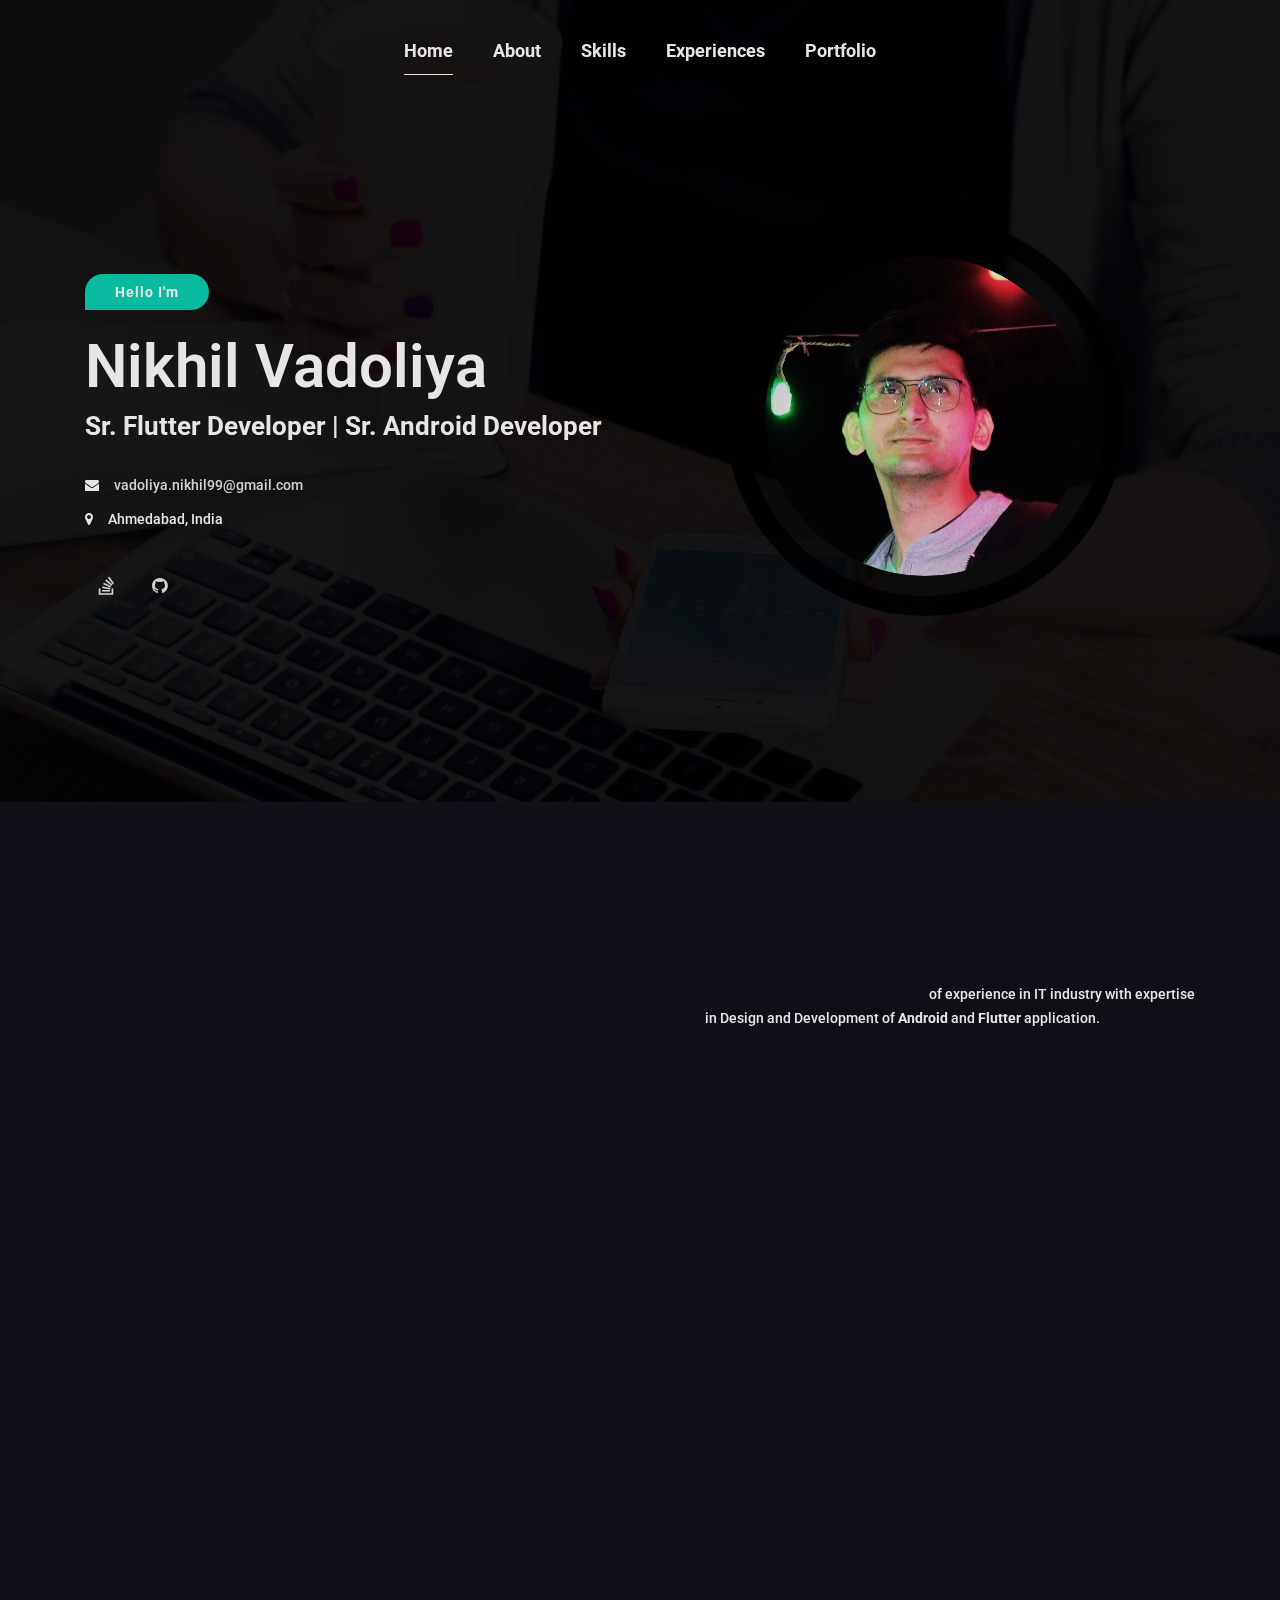
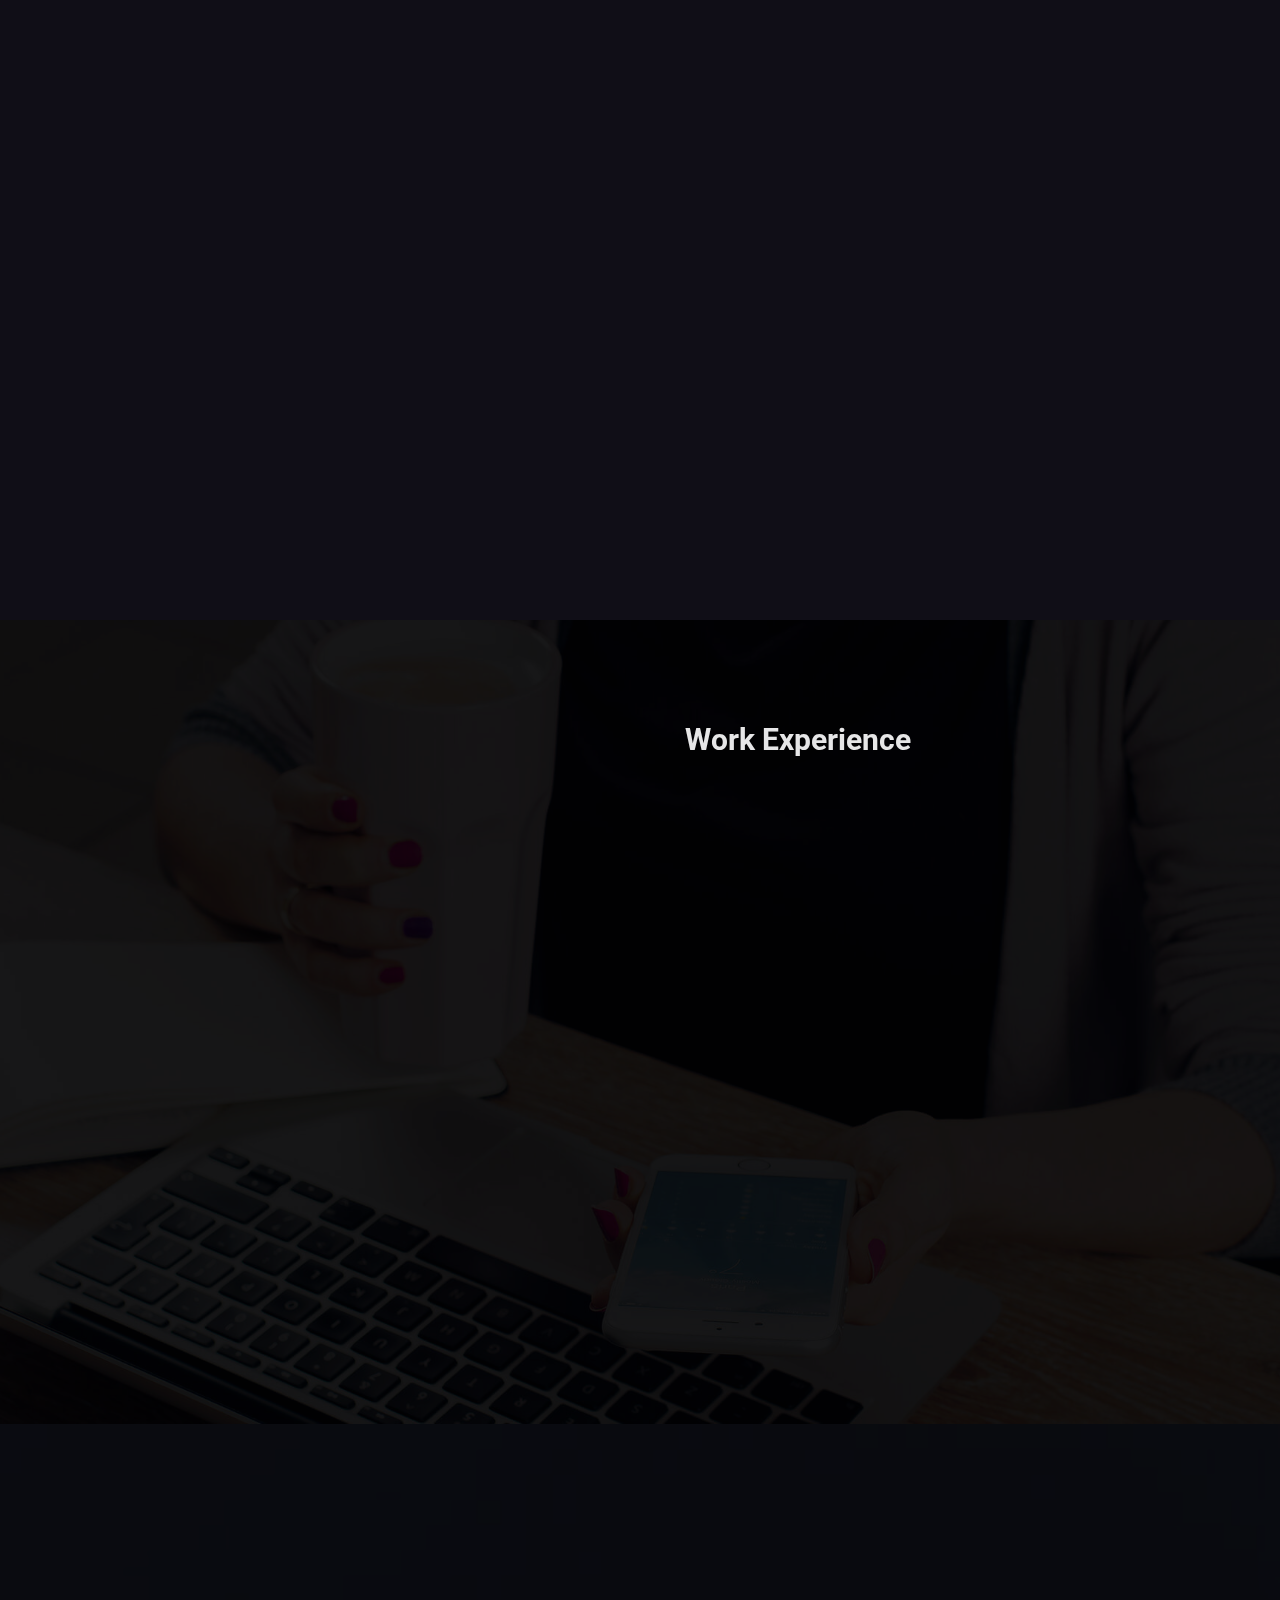
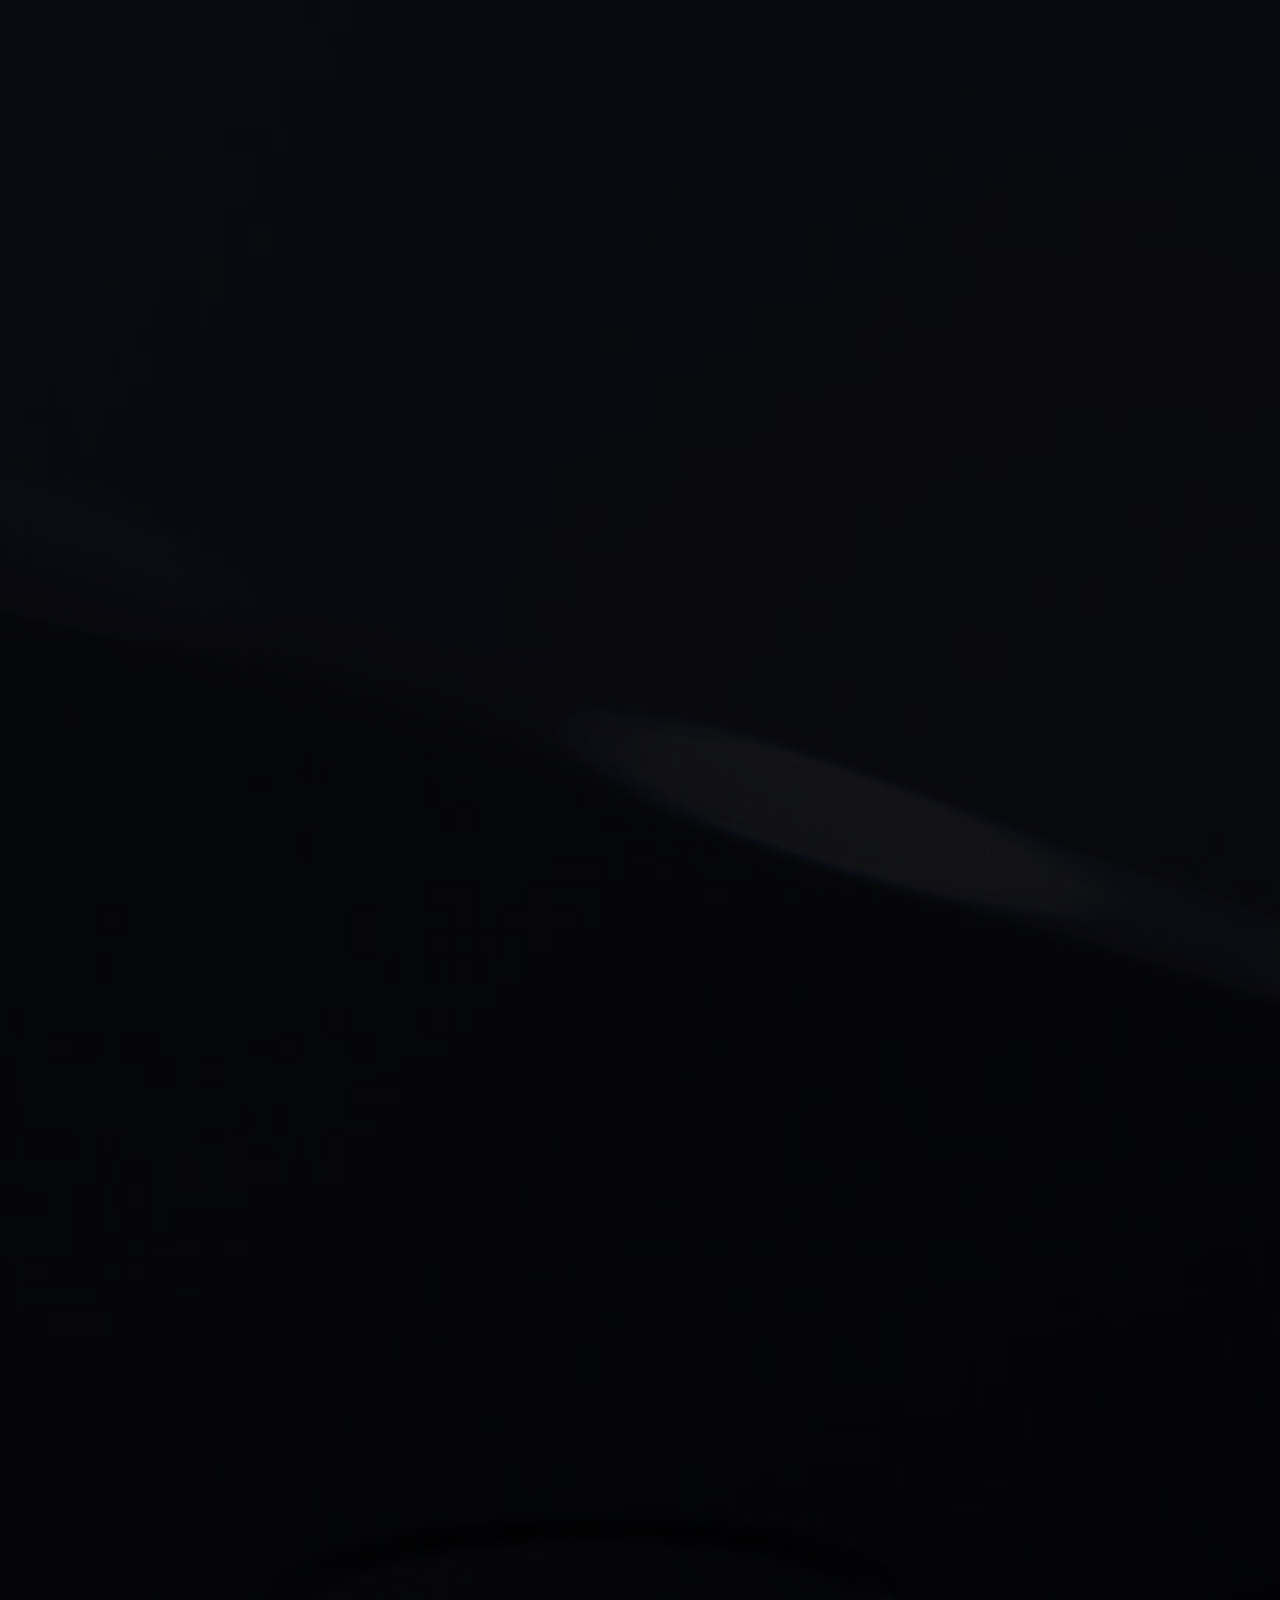
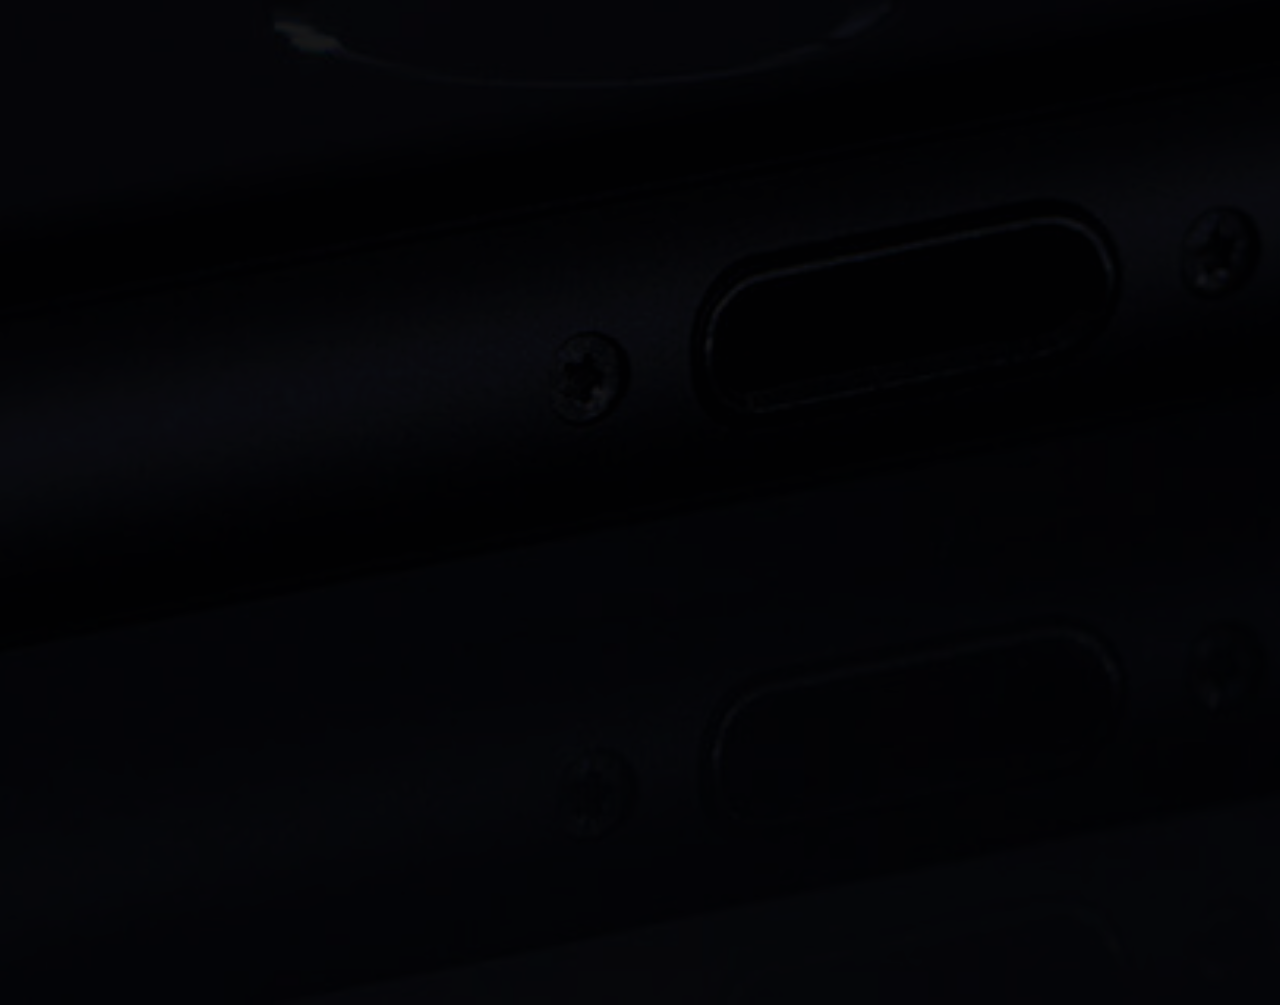
==== commit 54c61cd2: "fl changes" ====
--- a/index.html
+++ b/index.html
@@ -122,7 +122,7 @@
                                 
                                 <ul class="social-icon wow fadeInUp" data-wow-duration="0.8s" data-wow-delay="0.7s">
 <!--                                     <li><a href="https://www.facebook.com/nikhil.vadoliya.9"><i class="fa fa-facebook"></i></a></li> -->
-                                    <li><a href="https://in.linkedin.com/in/nikhil-vadoliya-8882459b"><i class="fa fa-linkedin"></i></a></li>
+<!--                                     <li><a href="https://in.linkedin.com/in/nikhil-vadoliya-8882459b"><i class="fa fa-linkedin"></i></a></li> -->
 <!--                                     <li><a href="https://www.instagram.com/nikhil_vadoliya/"><i class="fa fa-instagram"></i></a></li> -->
                                     <li><a href="https://stackoverflow.com/users/9512756/nikhil-vadoliya"><i class="fa fa-stack-overflow"></i></a></li>
                                     <li><a href="https://github.com/NikhilVadoliya"><i class="fa fa-github"></i></a></li>
@@ -158,7 +158,7 @@
                         <div class="mh-about-inner">
                             <h1 class="wow fadeInUp" data-wow-duration="0.8s" data-wow-delay="0.1s">About Me</h1>
                             <class class="wow fadeInUp" data-wow-duration="0.8s" data-wow-delay="0.2s">Hello, I’m a Nikhil Vadoliya. 
-                            I have rich experience in Flutter app design & building and customization.Total<b> 5.5+</b>  </class> of experience in IT 
+                            I have rich experience in Flutter app design & building and customization.Total<b> 7</b>  </class> of experience in IT 
                         industry with expertise in Design and Development of <B>Android</B> and <B>Flutter</B> application.</p>
                         <class class="wow fadeInUp" data-wow-duration="0.8s" data-wow-delay="0.2s">Able to design the application from known for writing efficient with reusable code.
                             Exploring new technologies like IoT, ML Kit and AR Core.
@@ -333,7 +333,7 @@
                                 <div class="mh-experience-deatils">
                                                                  
                                     <!-- Education Institutes-->
-                                    <div class="mh-work-item dark-bg wow fadeInUp" data-wow-duration="0.8s" data-wow-delay="0.6s">
+<!--                                     <div class="mh-work-item dark-bg wow fadeInUp" data-wow-duration="0.8s" data-wow-delay="0.6s">
                                         <h4>Sr.Flutter Developer & Sr.Android Developer <a href="#">ConcettoLabs </a> </h4>
                                         <div class="mh-eduyear">February 2019- Present</div>
                                         <span>Responsibility :</span>
@@ -352,7 +352,7 @@
 
                                             </ul>
                                         </ul>
-                                    </div>                                
+                                    </div>                                 -->
                                  <!-- Education Institutes-->
                                  <div class="mh-work-item dark-bg wow fadeInUp" data-wow-duration="0.8s" data-wow-delay="0.4s">
                                     <h4>Android Developer and Jr. Flutter developer <a href="#">Sailfin Technologies Pvt. Ltd </a></h4>
@@ -527,16 +527,16 @@
                             <div class="mh-blog-item dark-bg wow fadeInUp" data-wow-duration="0.8s" data-wow-delay="0.3s">
                                <img src="assets/images/et.webp" alt="" class="img-fluid">
                                <div class="blog-inner">
-                                   <h2><a href="https://play.google.com/store/apps/details?id=com.eternitylifestyles.salesapp">Eternity Lifestyles
+                                   <h2><a href="https://play.google.com/store/apps/details?id=com.myride901">MyRide901
                                    </a></h2>
                                    <div class="mh-blog-post-info">
                                        <ul>
                                         <h6><span class="badge  badge-pill badge-success">Android</span></h6>
                                        </ul>
                                    </div>
-                                   <p>This is B2B application.It is an internal sales tracking app for Eternity Lifestyles.It have Cart, Tracking,Order, Sales Manager, Wholesales, Suppliers ..etc features. 
+                                   <p>MyRide901 keeps track of your vehicle maintenance by finding services that should be performed at your next service check, and adding them to a searchable service timeline on your mobile device. Not sure what oil was used at your last oil change? No problem—it’s on your phone. 
                                 </p>
-                                   <a href="https://play.google.com/store/apps/details?id=com.eternitylifestyles.salesapp">Play store</a>
+                                   <a href="https://play.google.com/store/apps/details?id=com.myride901">Play store</a>
                                </div>
                            </div>
                        </div>
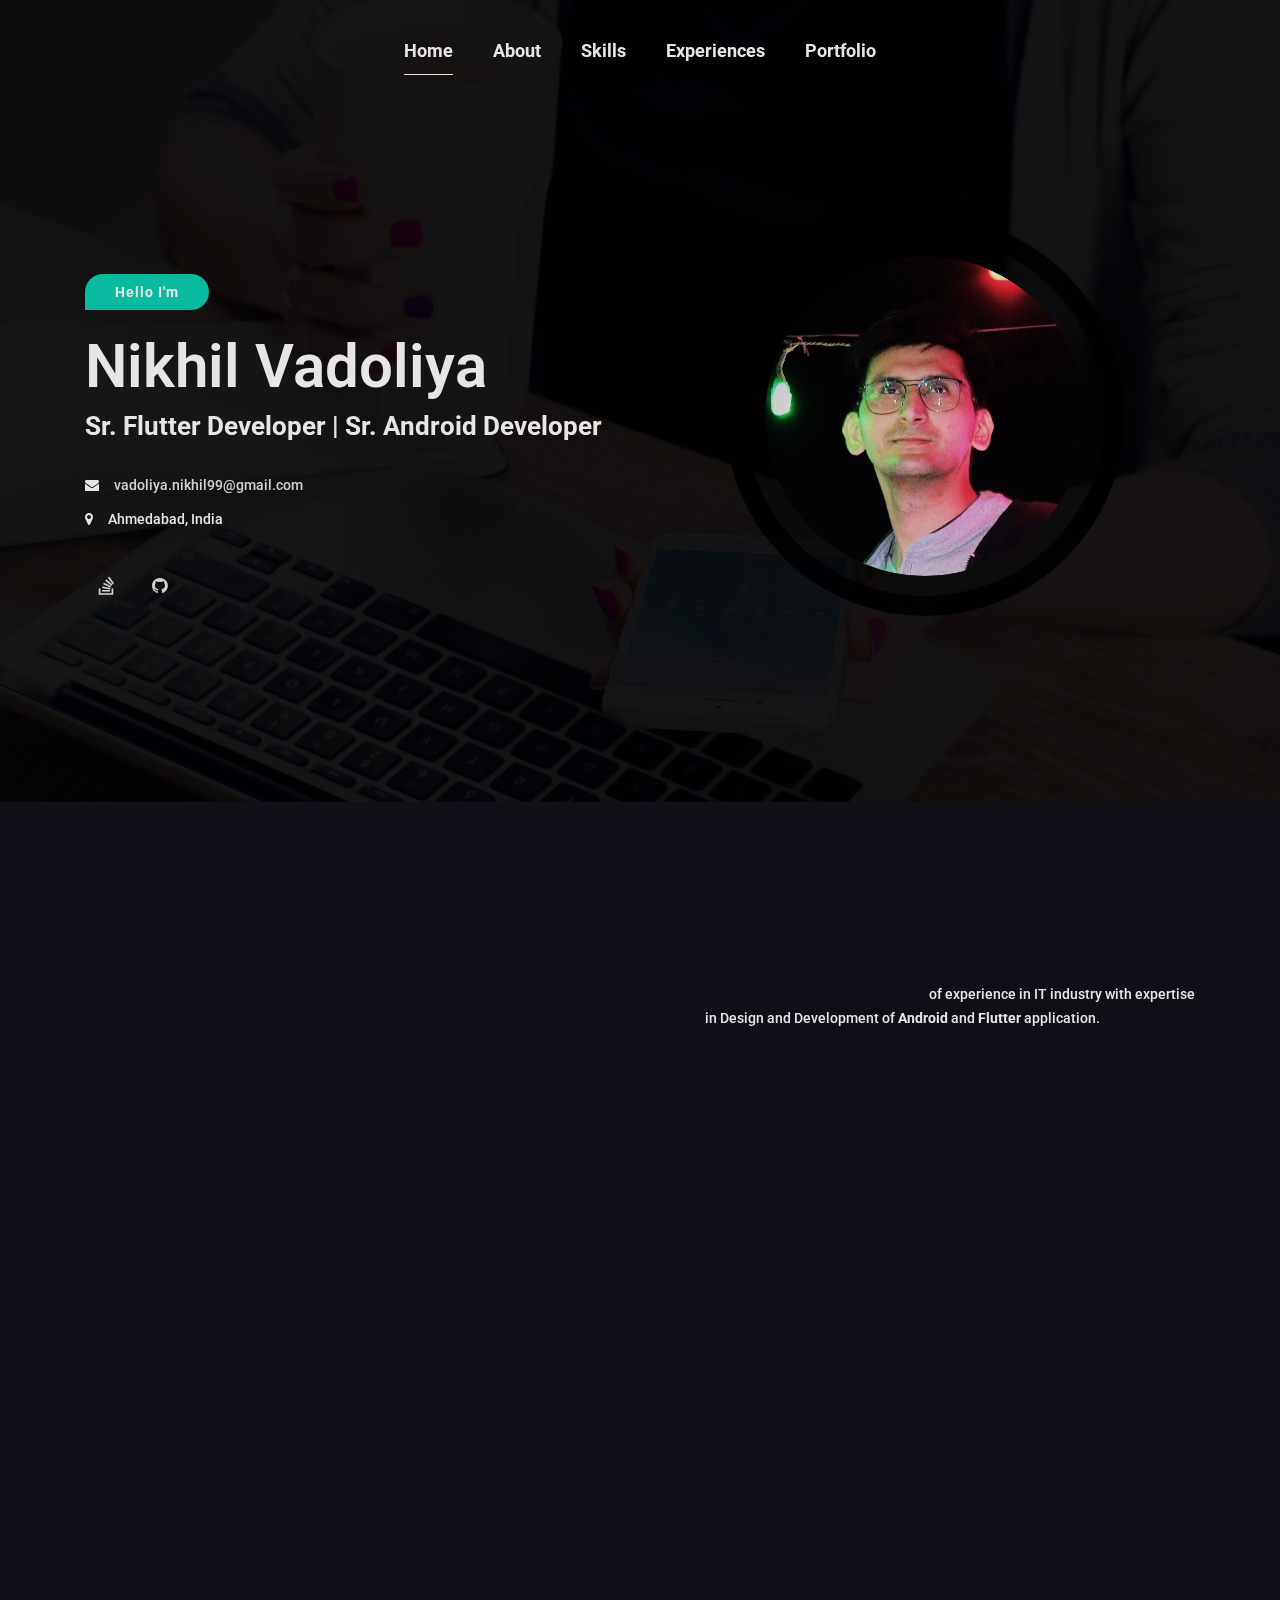
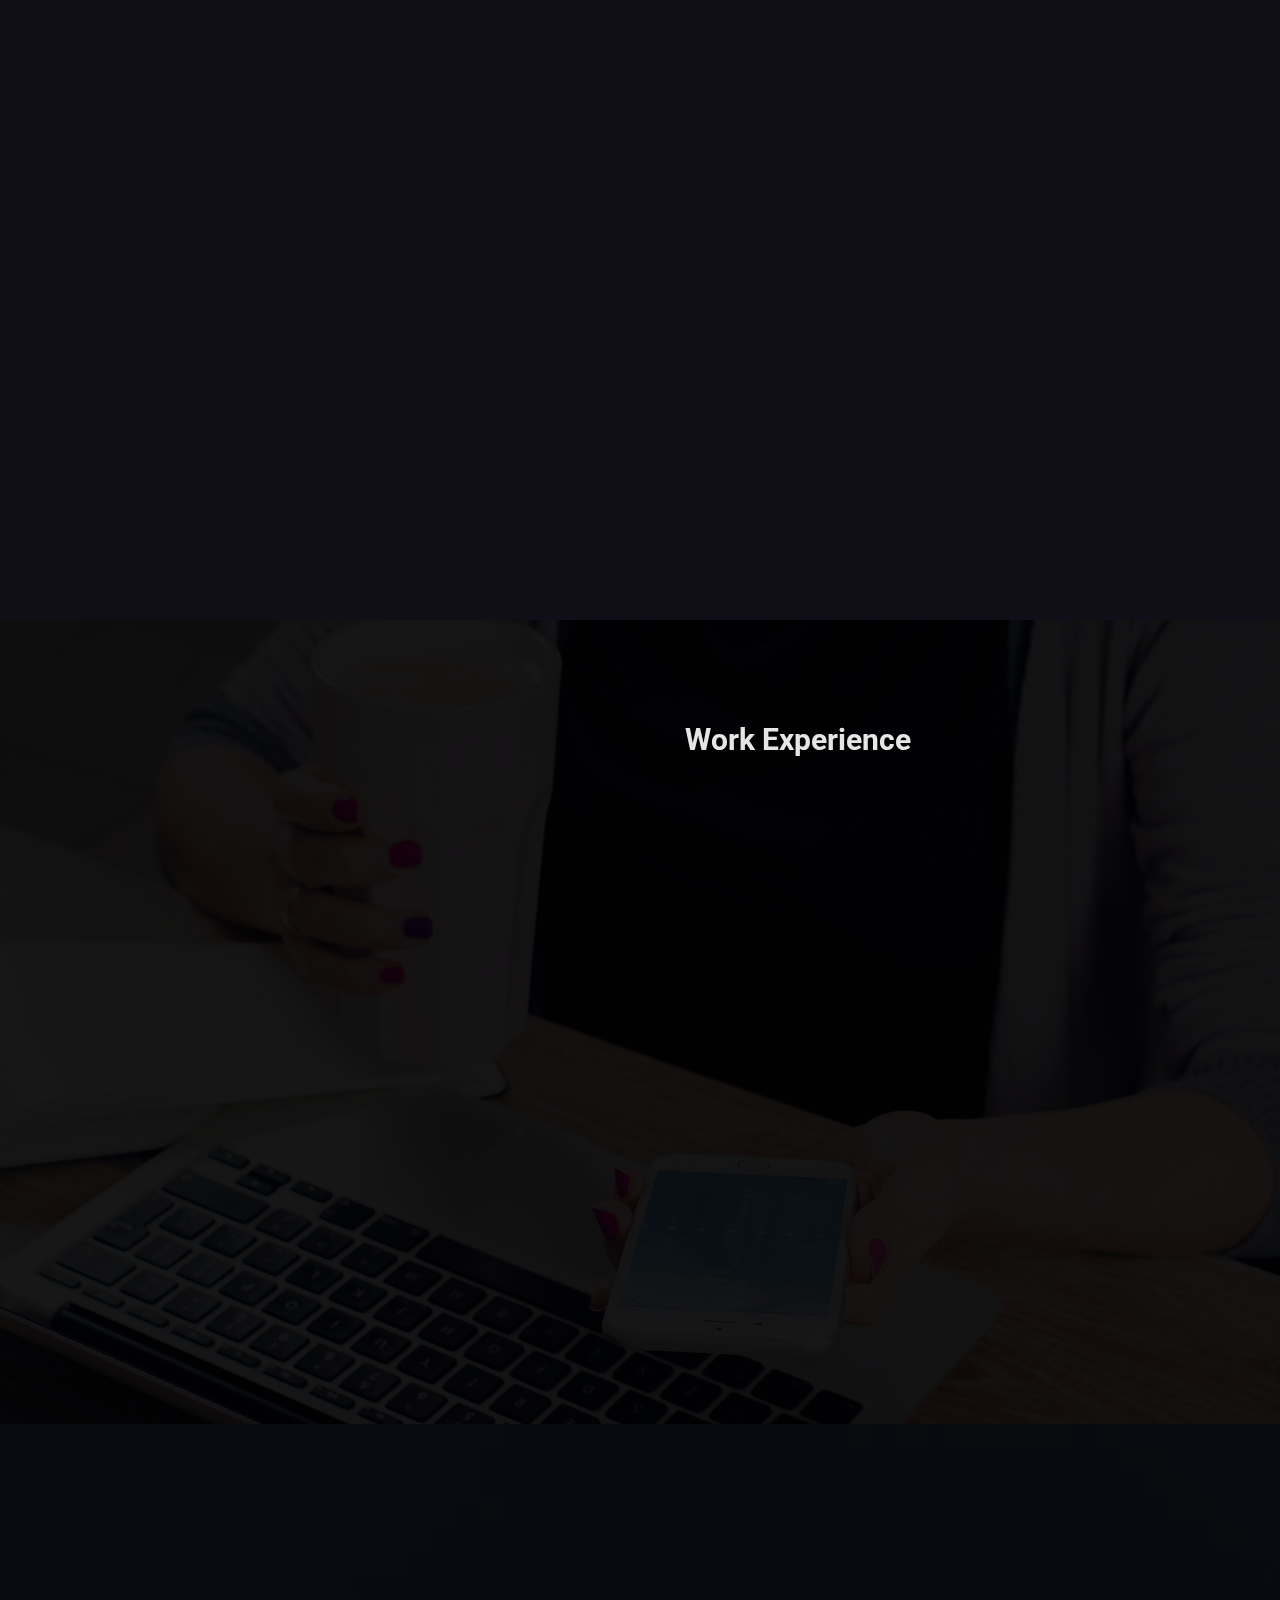
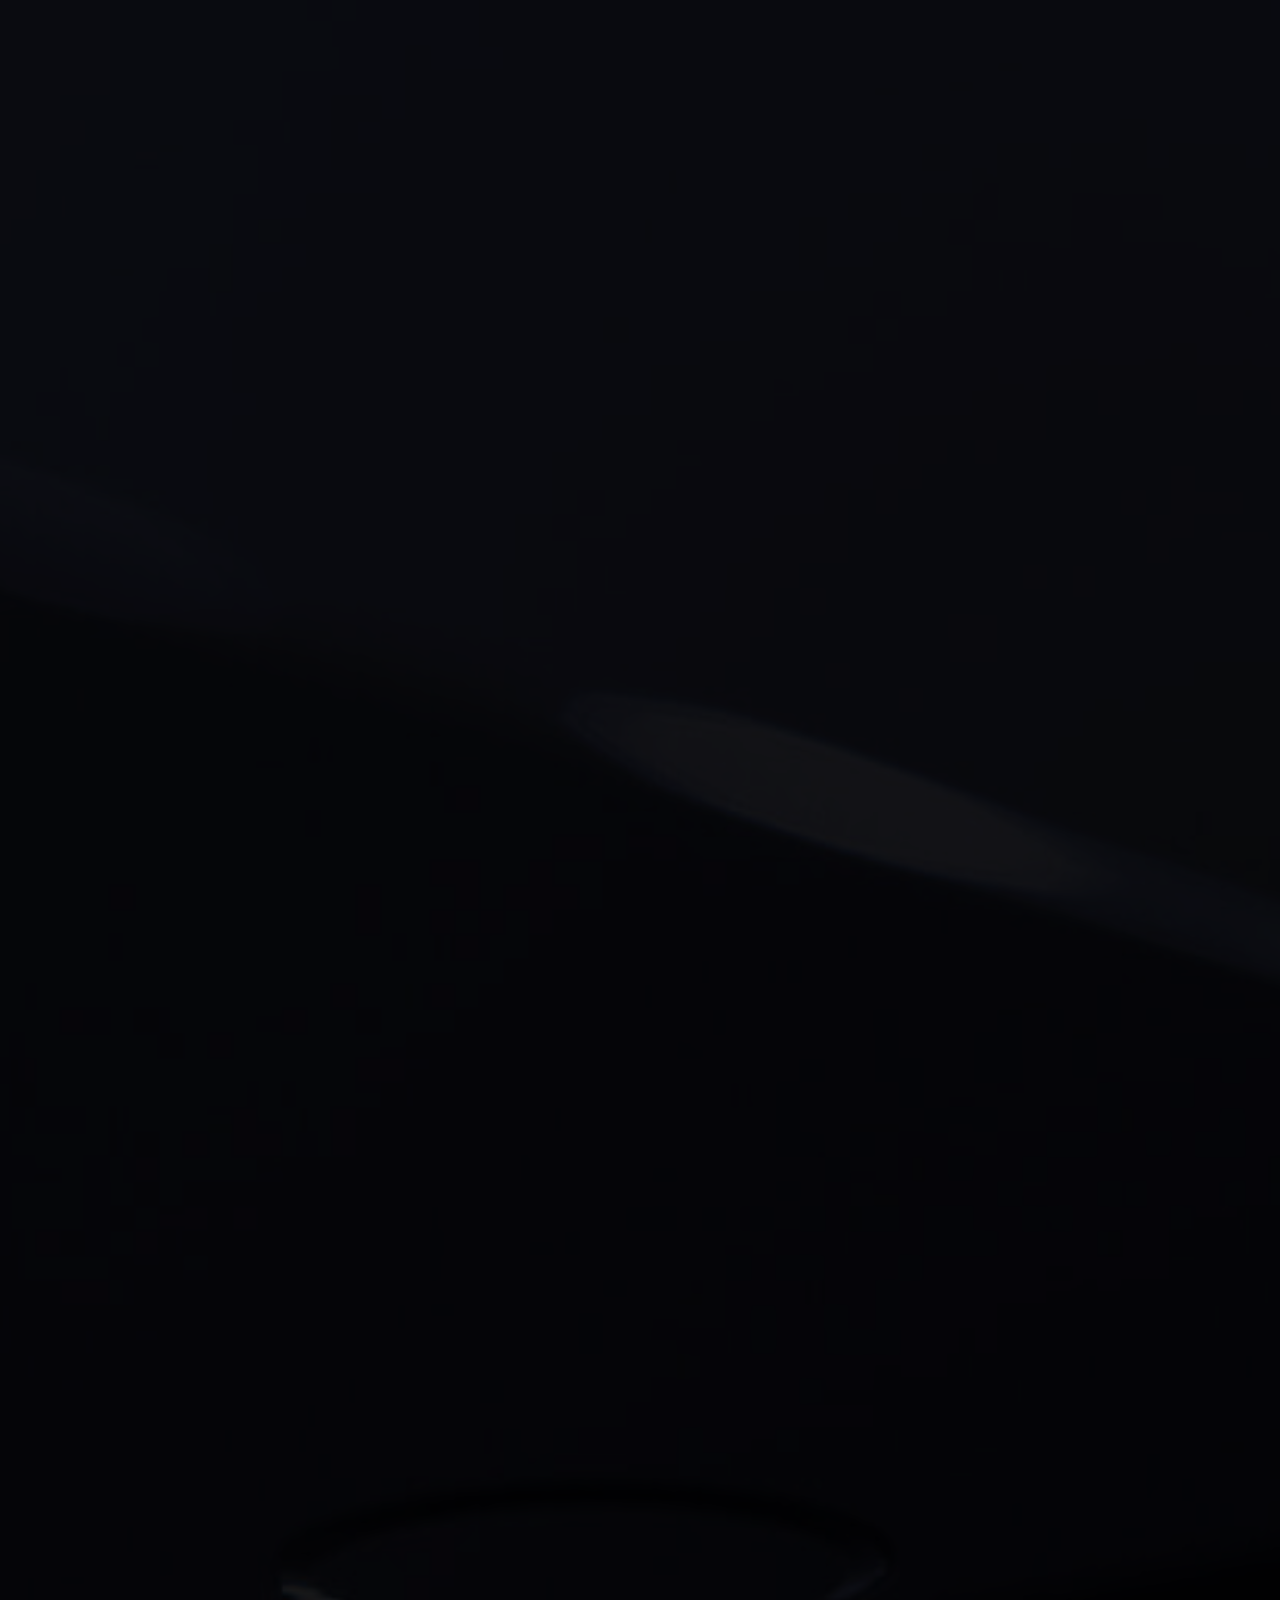
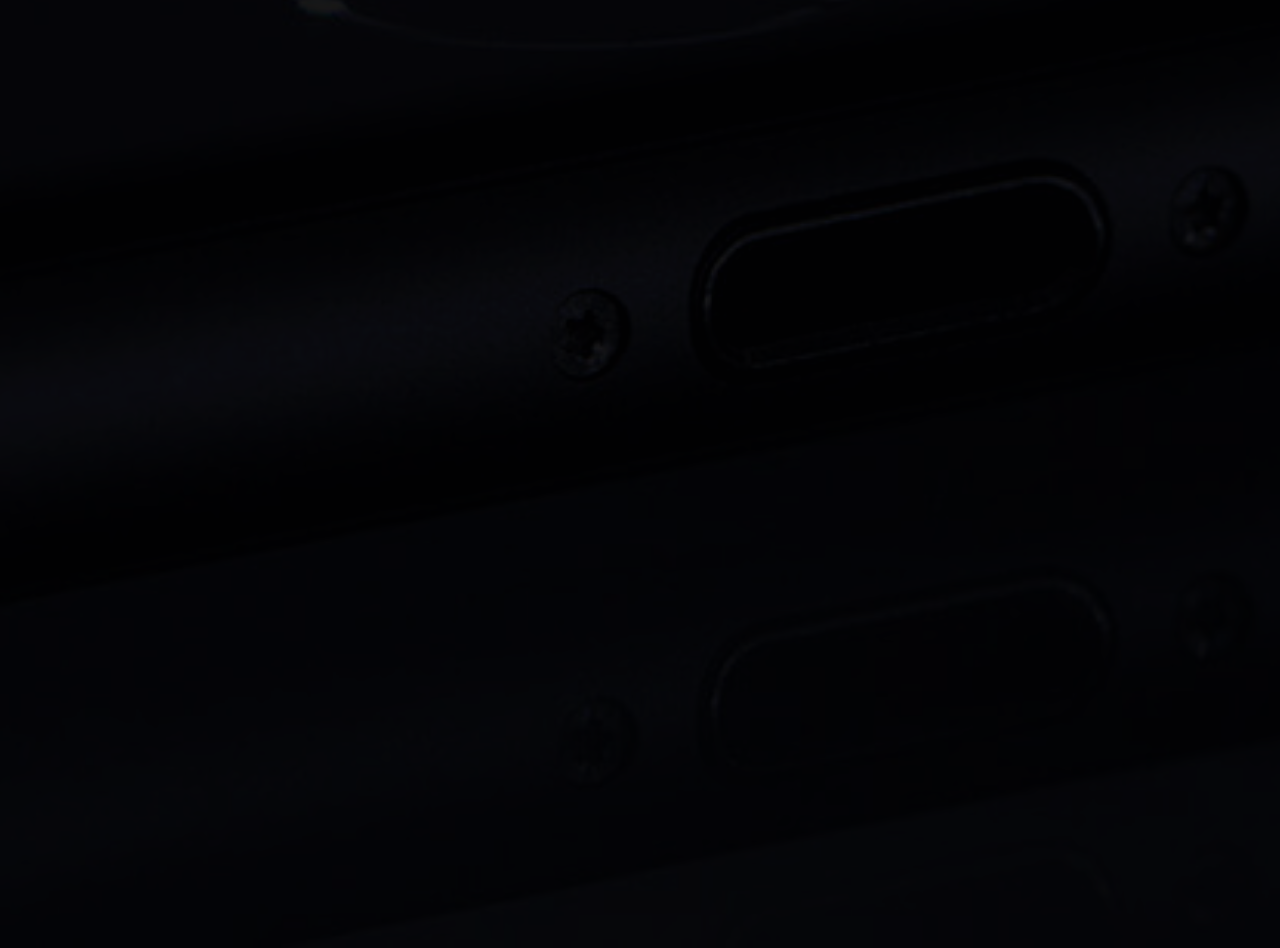
==== commit e71a4f20: "Update index.html" ====
--- a/index.html
+++ b/index.html
@@ -355,7 +355,7 @@
                                     </div>                                 -->
                                  <!-- Education Institutes-->
                                  <div class="mh-work-item dark-bg wow fadeInUp" data-wow-duration="0.8s" data-wow-delay="0.4s">
-                                    <h4>Android Developer and Jr. Flutter developer <a href="#">Sailfin Technologies Pvt. Ltd </a></h4>
+                                    <h4>Android Developer and  Flutter developer <a href="#">Sailfin Technologies Pvt. Ltd </a></h4>
                                     <div class="mh-eduyear">January 2016 -  January 2019</div>
                                     <span>Responsibility :</span>
                                     <ul class="work-responsibility">
@@ -525,7 +525,7 @@
                         <!-- Eternity_lifestyle -->
                         <div class="col-sm-12 col-md-4">
                             <div class="mh-blog-item dark-bg wow fadeInUp" data-wow-duration="0.8s" data-wow-delay="0.3s">
-                               <img src="assets/images/et.webp" alt="" class="img-fluid">
+                               <img src="assets/images/myride.png" alt="" class="img-fluid">
                                <div class="blog-inner">
                                    <h2><a href="https://play.google.com/store/apps/details?id=com.myride901">MyRide901
                                    </a></h2>
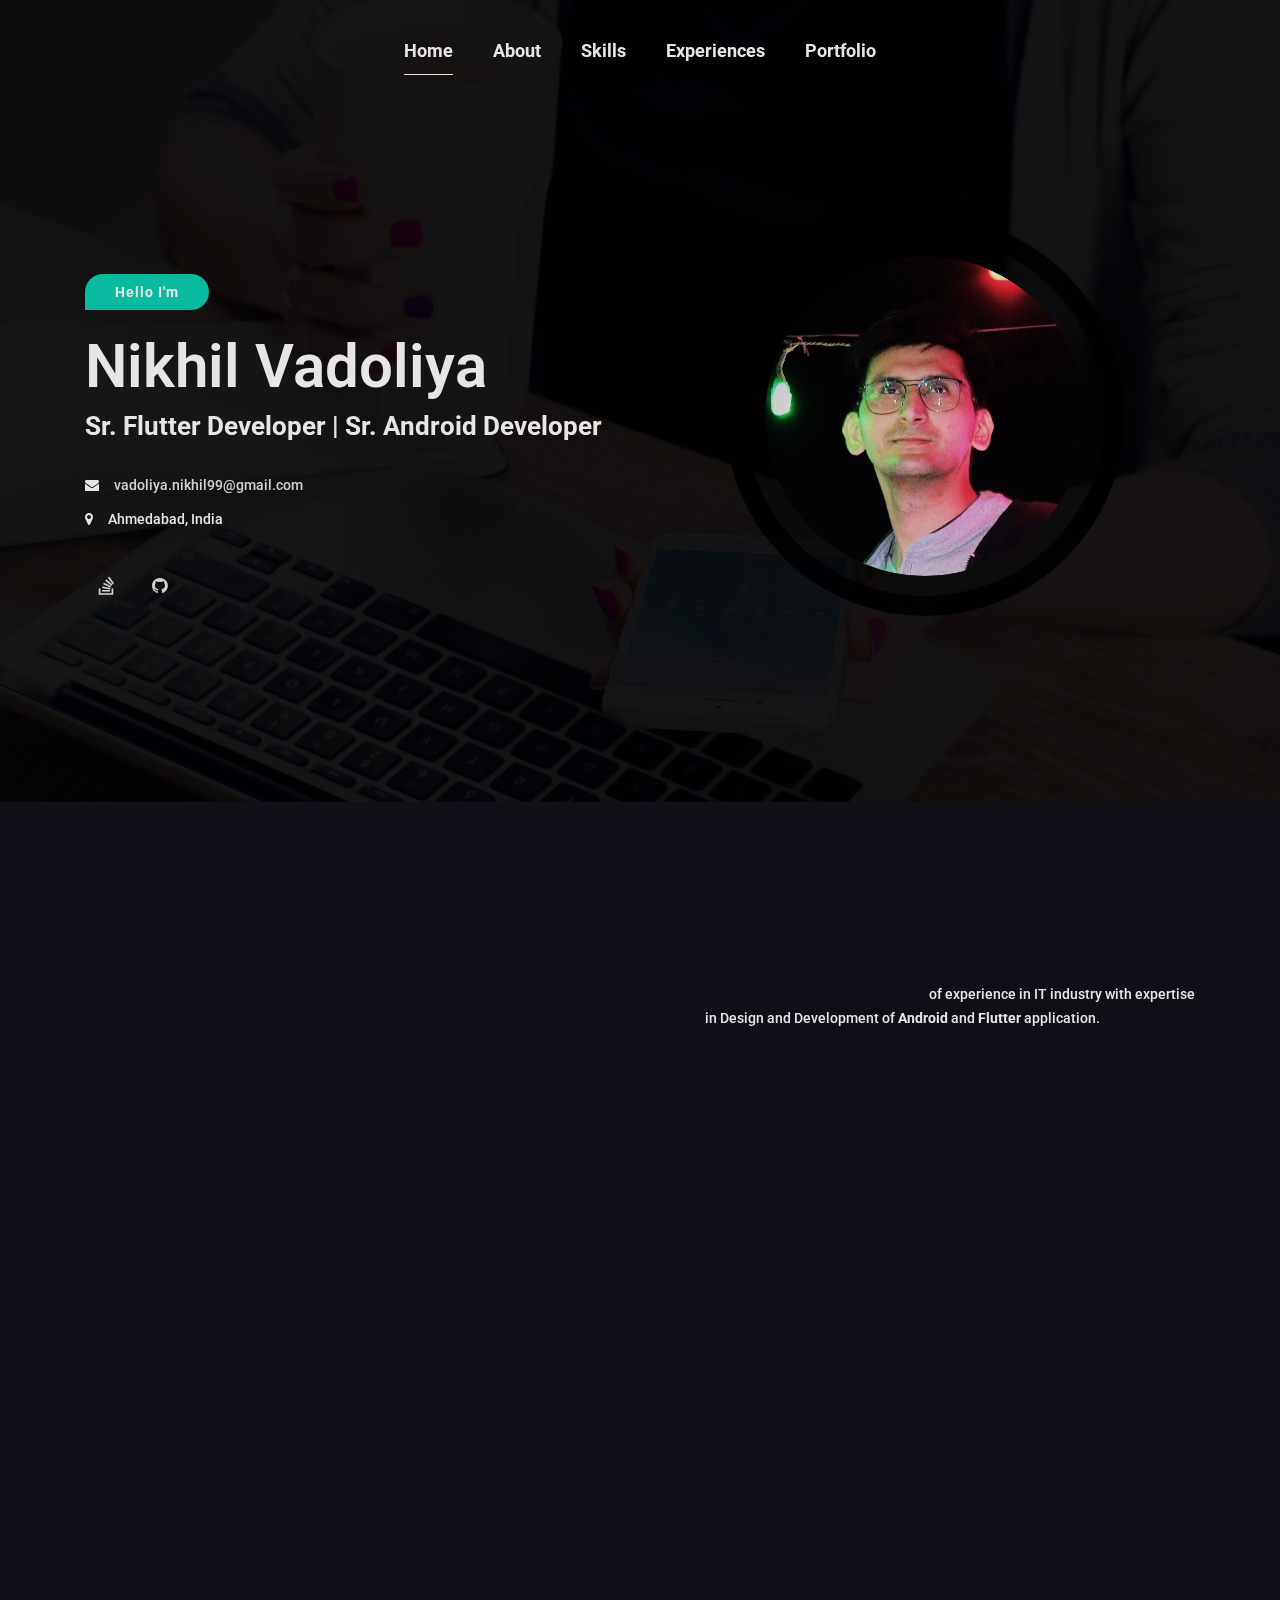
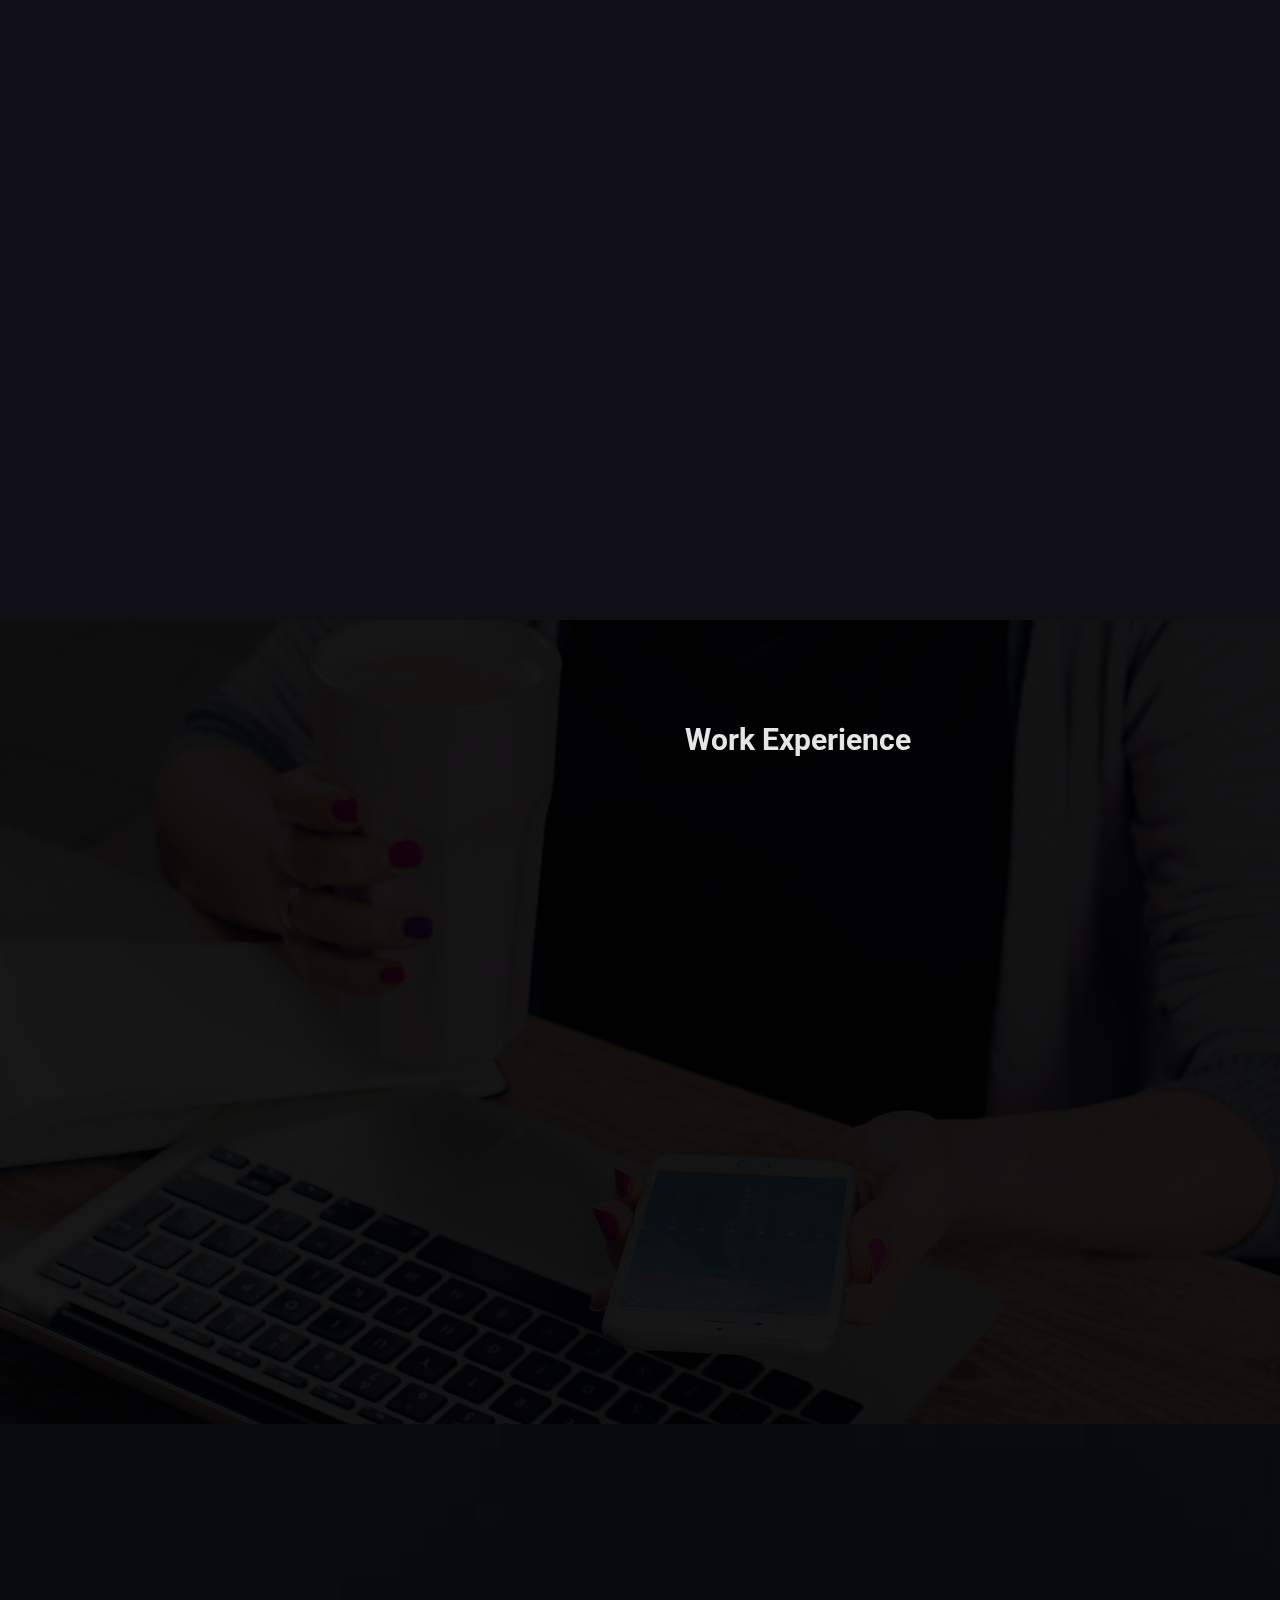
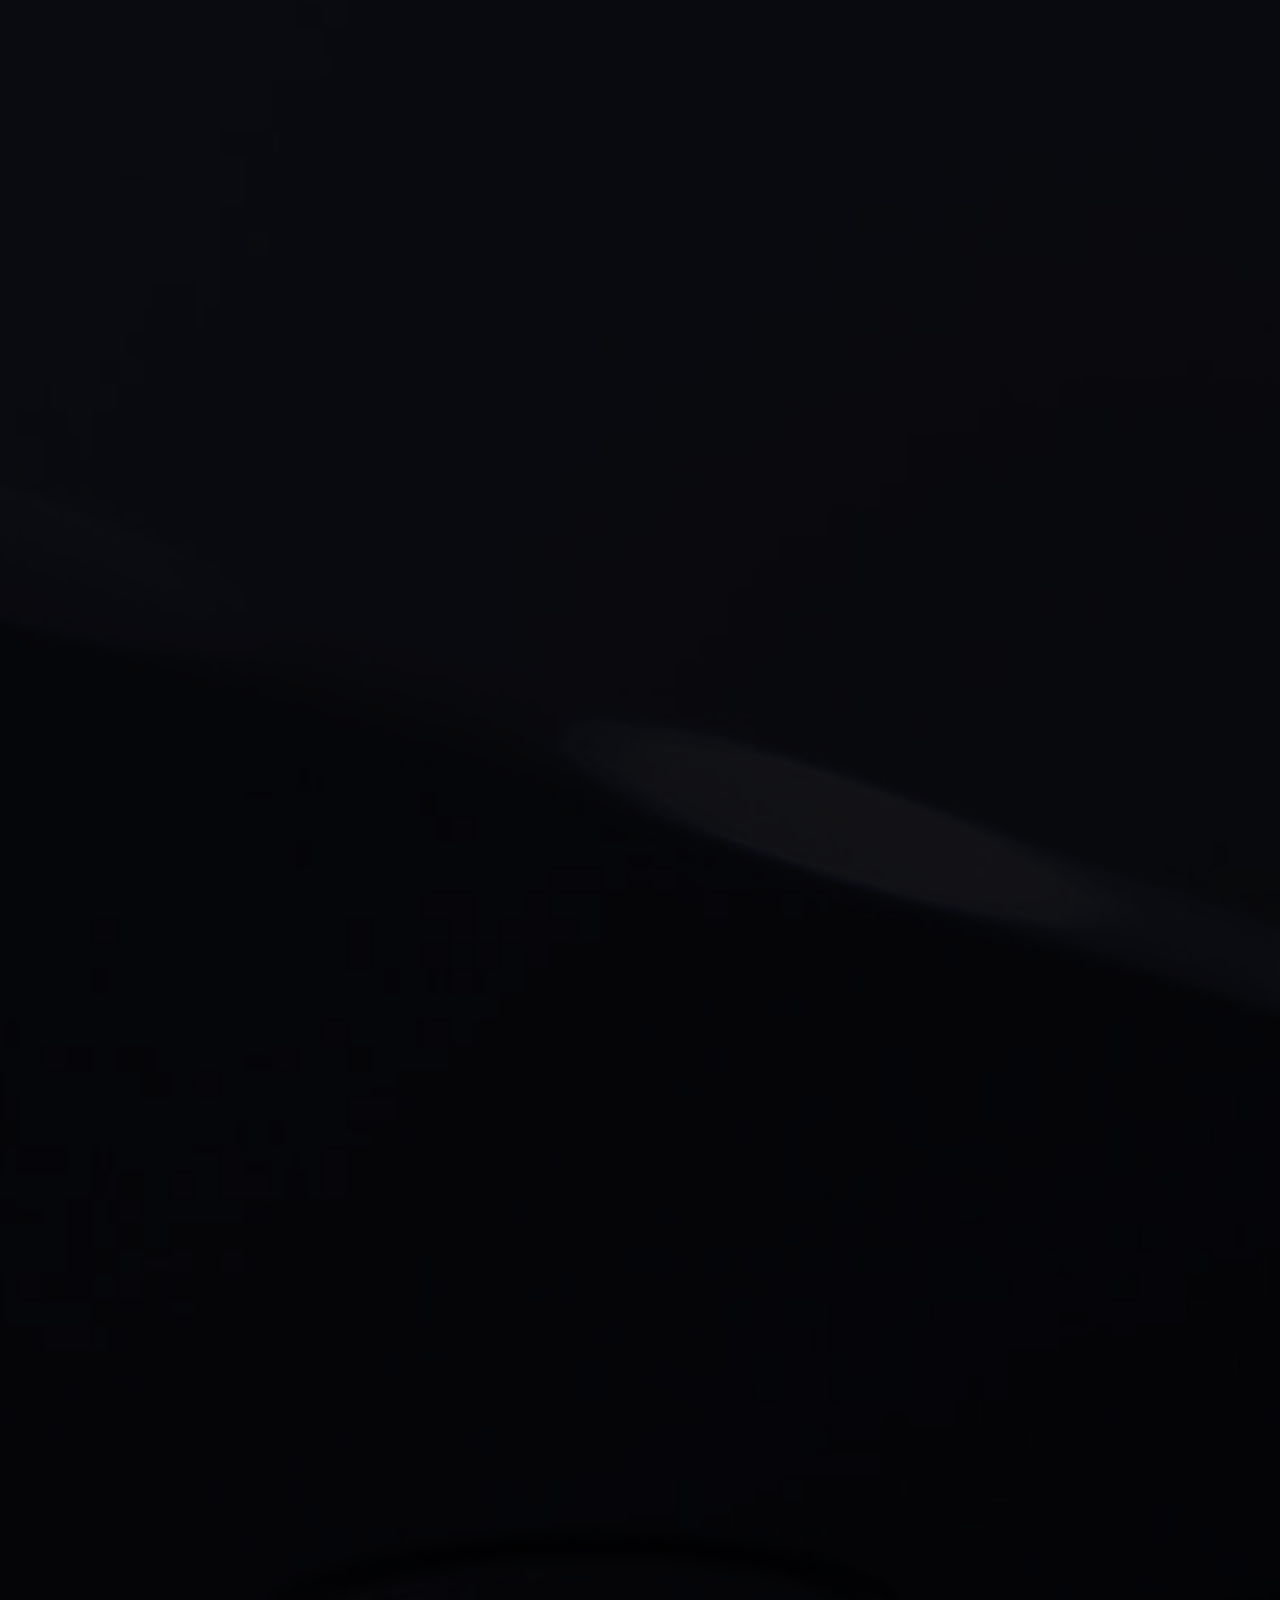
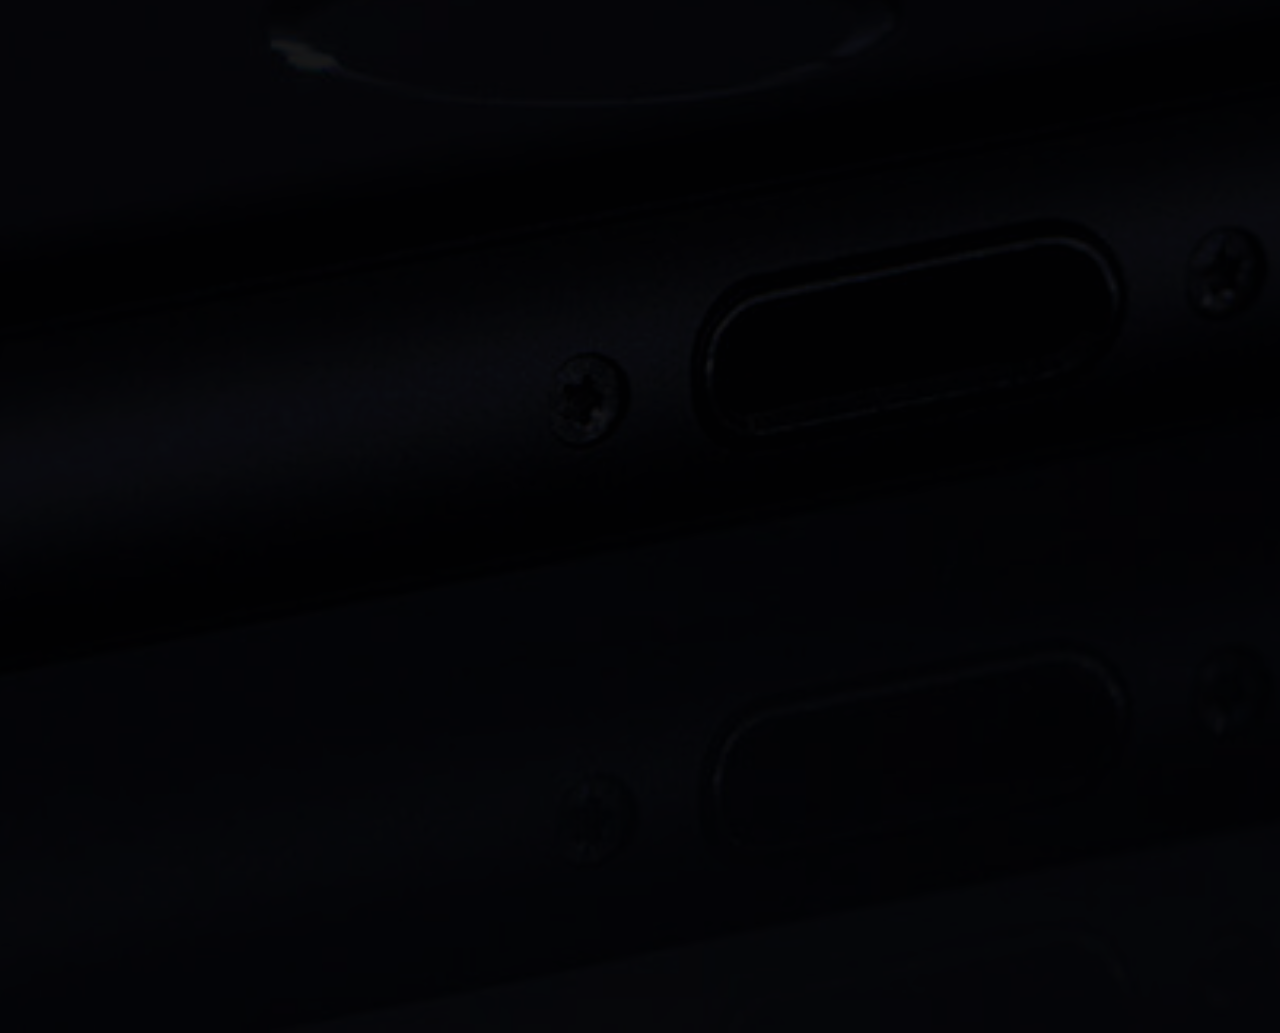
==== commit fbb8bd4e: "Update index.html" ====
--- a/index.html
+++ b/index.html
@@ -231,6 +231,7 @@
                                             <li><span>iOS (Basic)</span></li>
                                             <li><span>Method/Event Channel</span></li>
                                             <li><span>CI/CD - Code Magic</span></li>
+                                            <li><span>fastlane</span></li>
                                             <li><span>Unit Testing</span></li>
         
                                         </br></br>
@@ -444,7 +445,7 @@
                                    </div>
                                    <p>IAMAI is the first lifestyle app of the region that aggregates your best services from the best partners and brands into a single app. It is designed with privacy in mind and delivers a superior and fuller experience giving you the choice of using touch and voice UI; further enhanced using an in-house AI proprietary engine that delivers new use-cases that will make your life easier and save you time.
                             </p>
-                                   <a href="https://play.google.com/store/apps/details?id=com.iamplus.sit.mafplus">Play store</a>
+                                   <a href="https://apksfull.com/iamai-beta/com.iamplus.sit.mafplus">Play store</a>
                                </div>
                            </div>
                        </div>
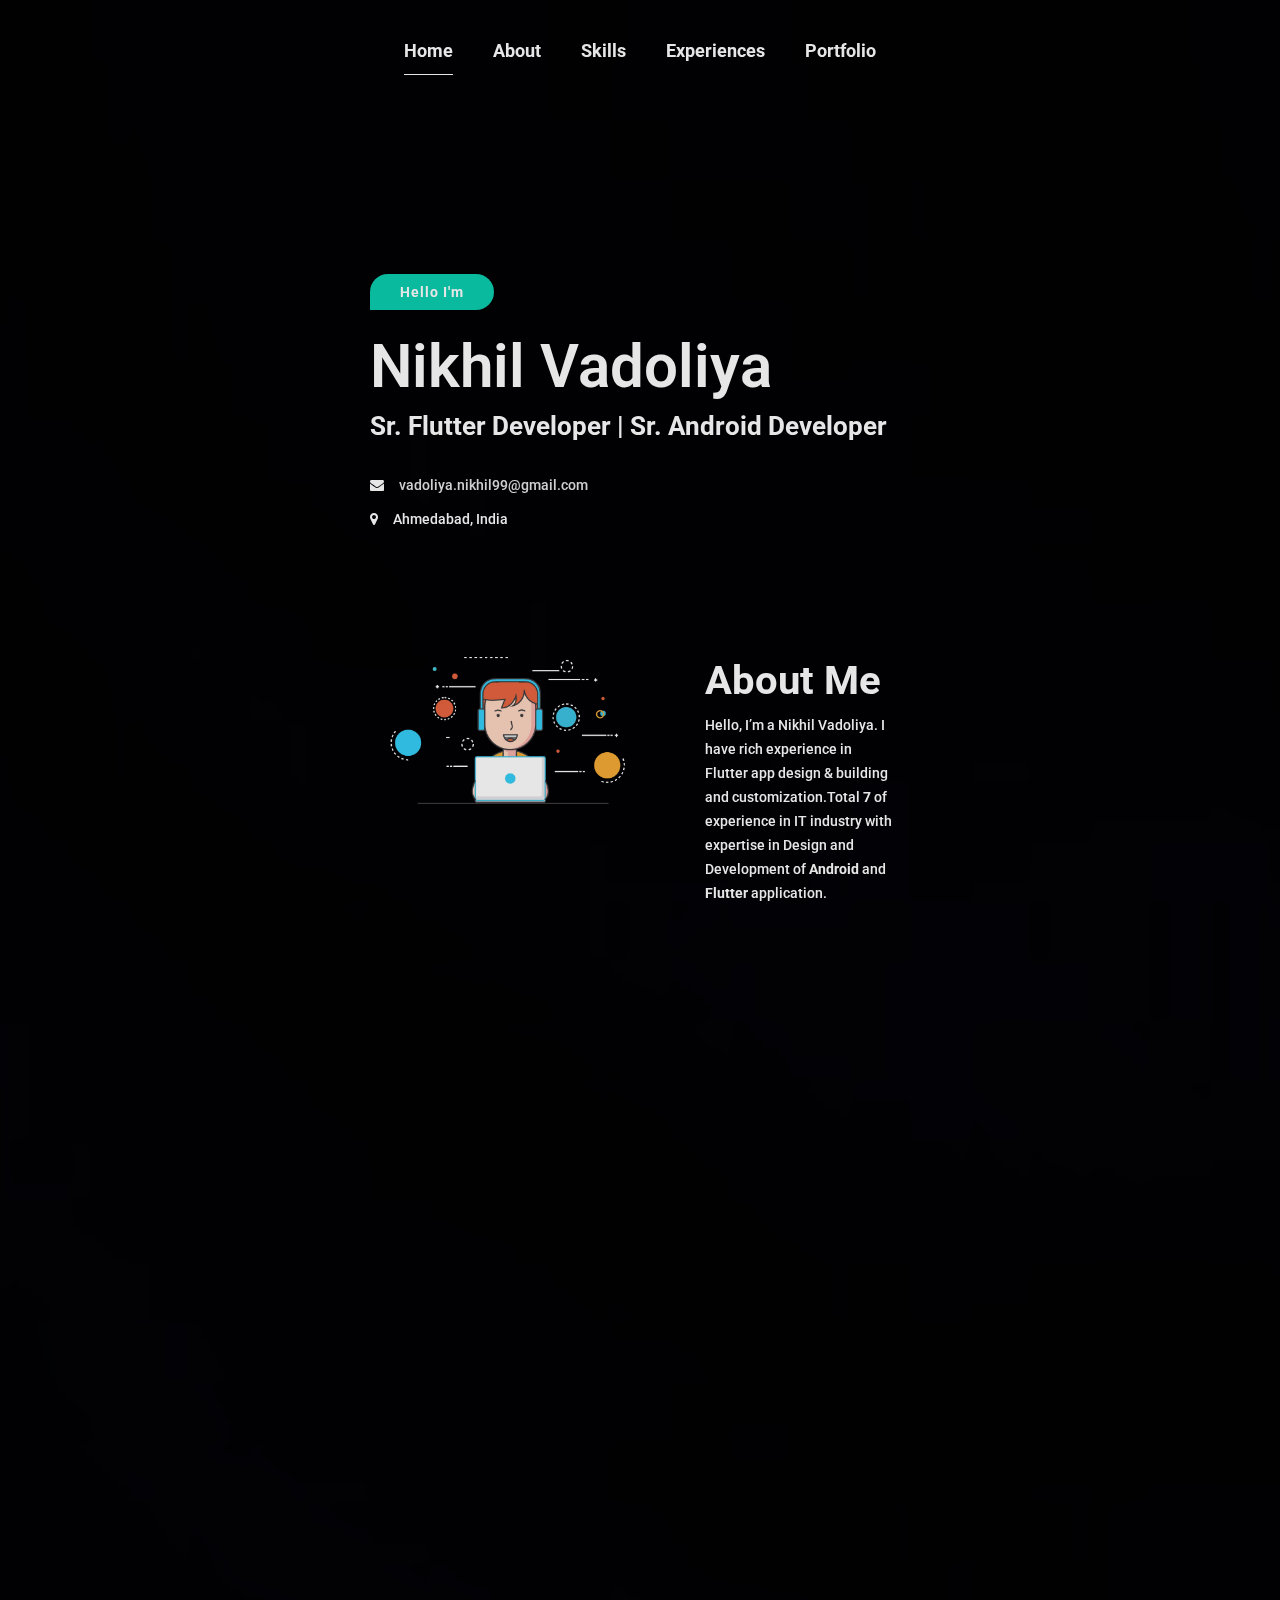
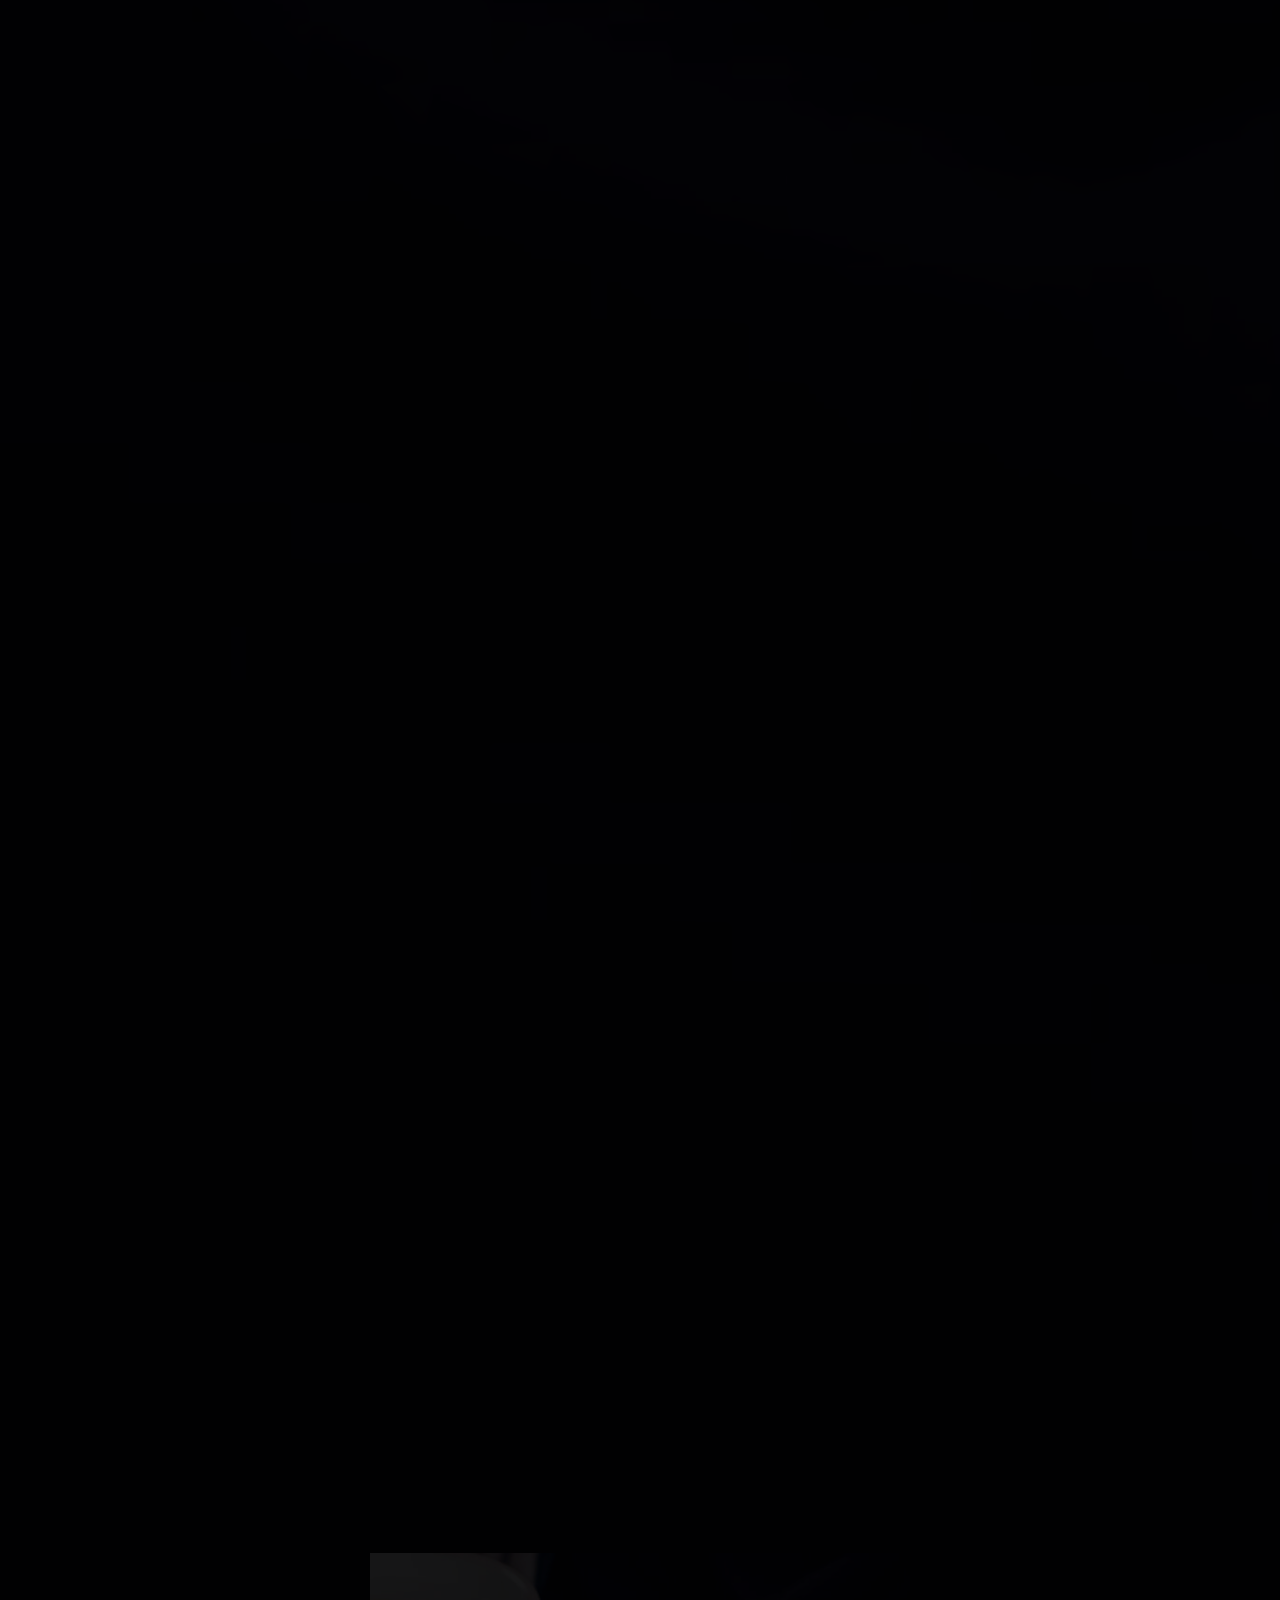
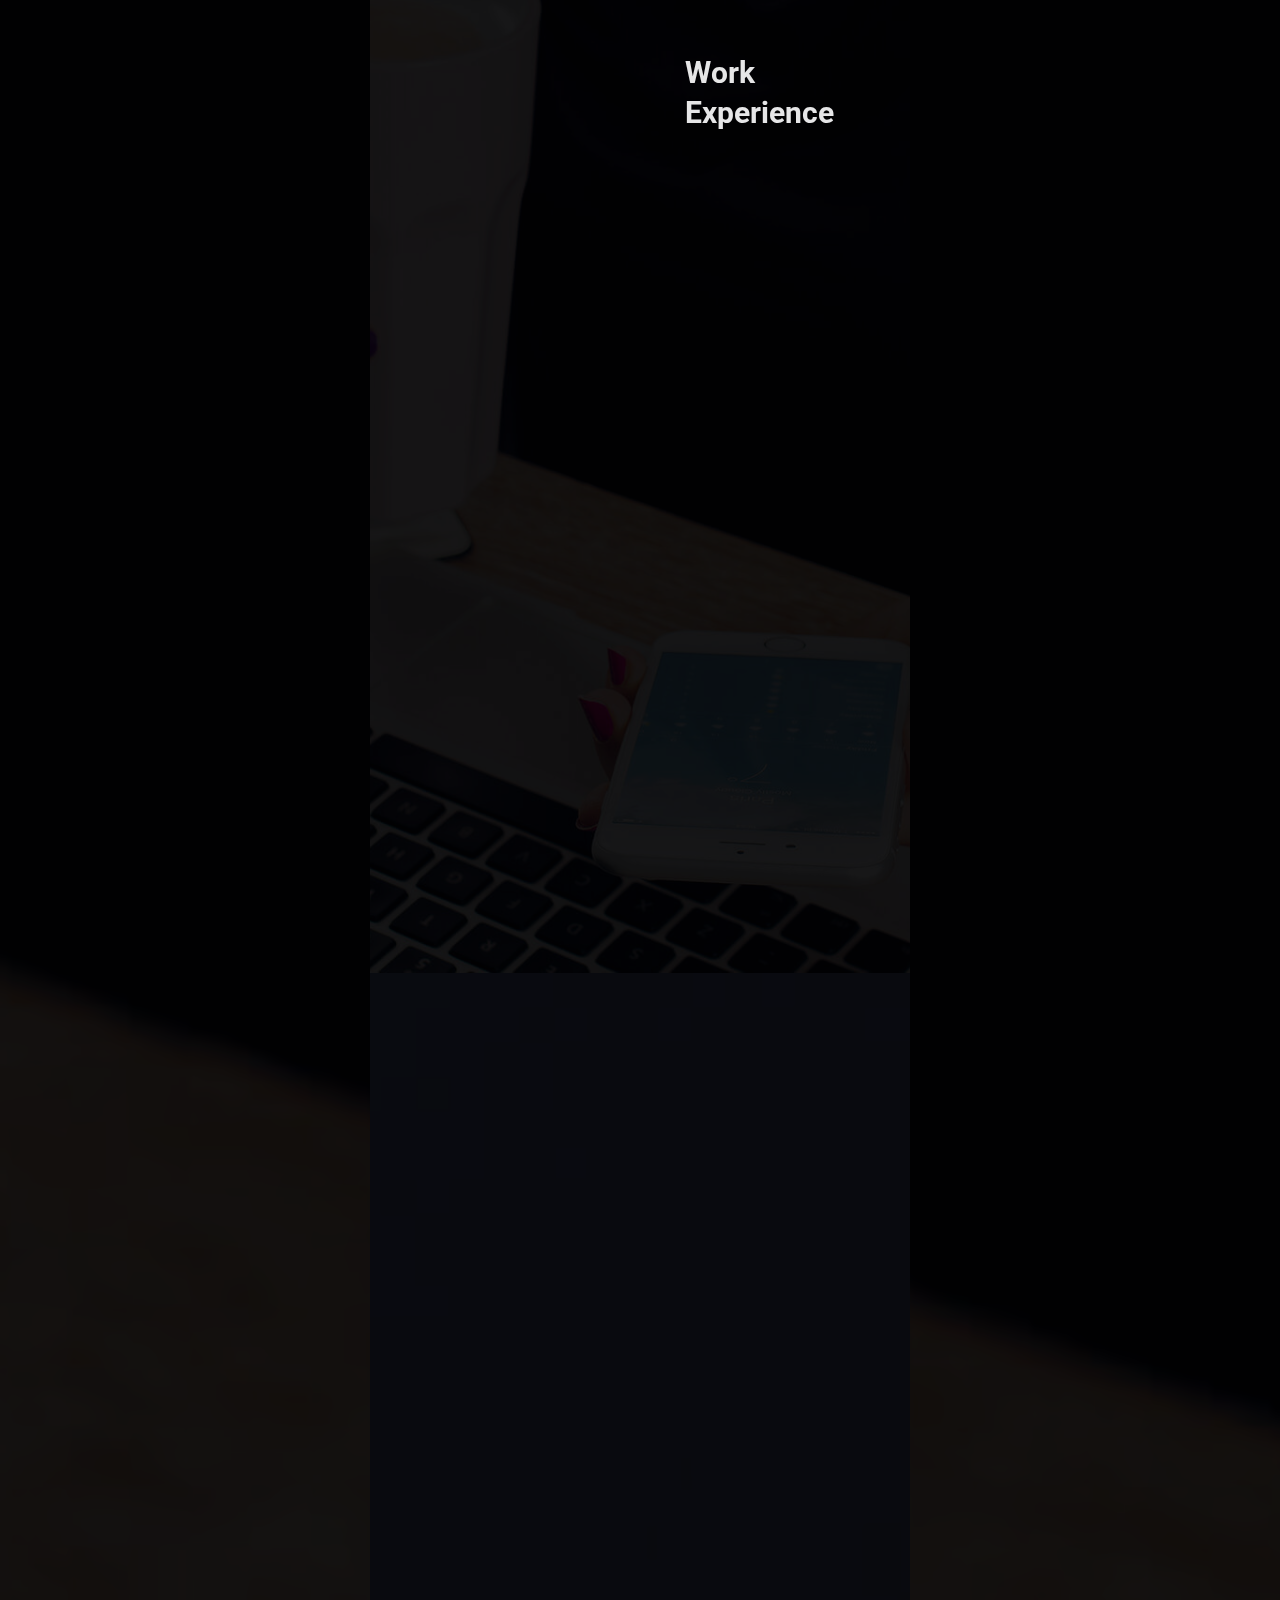
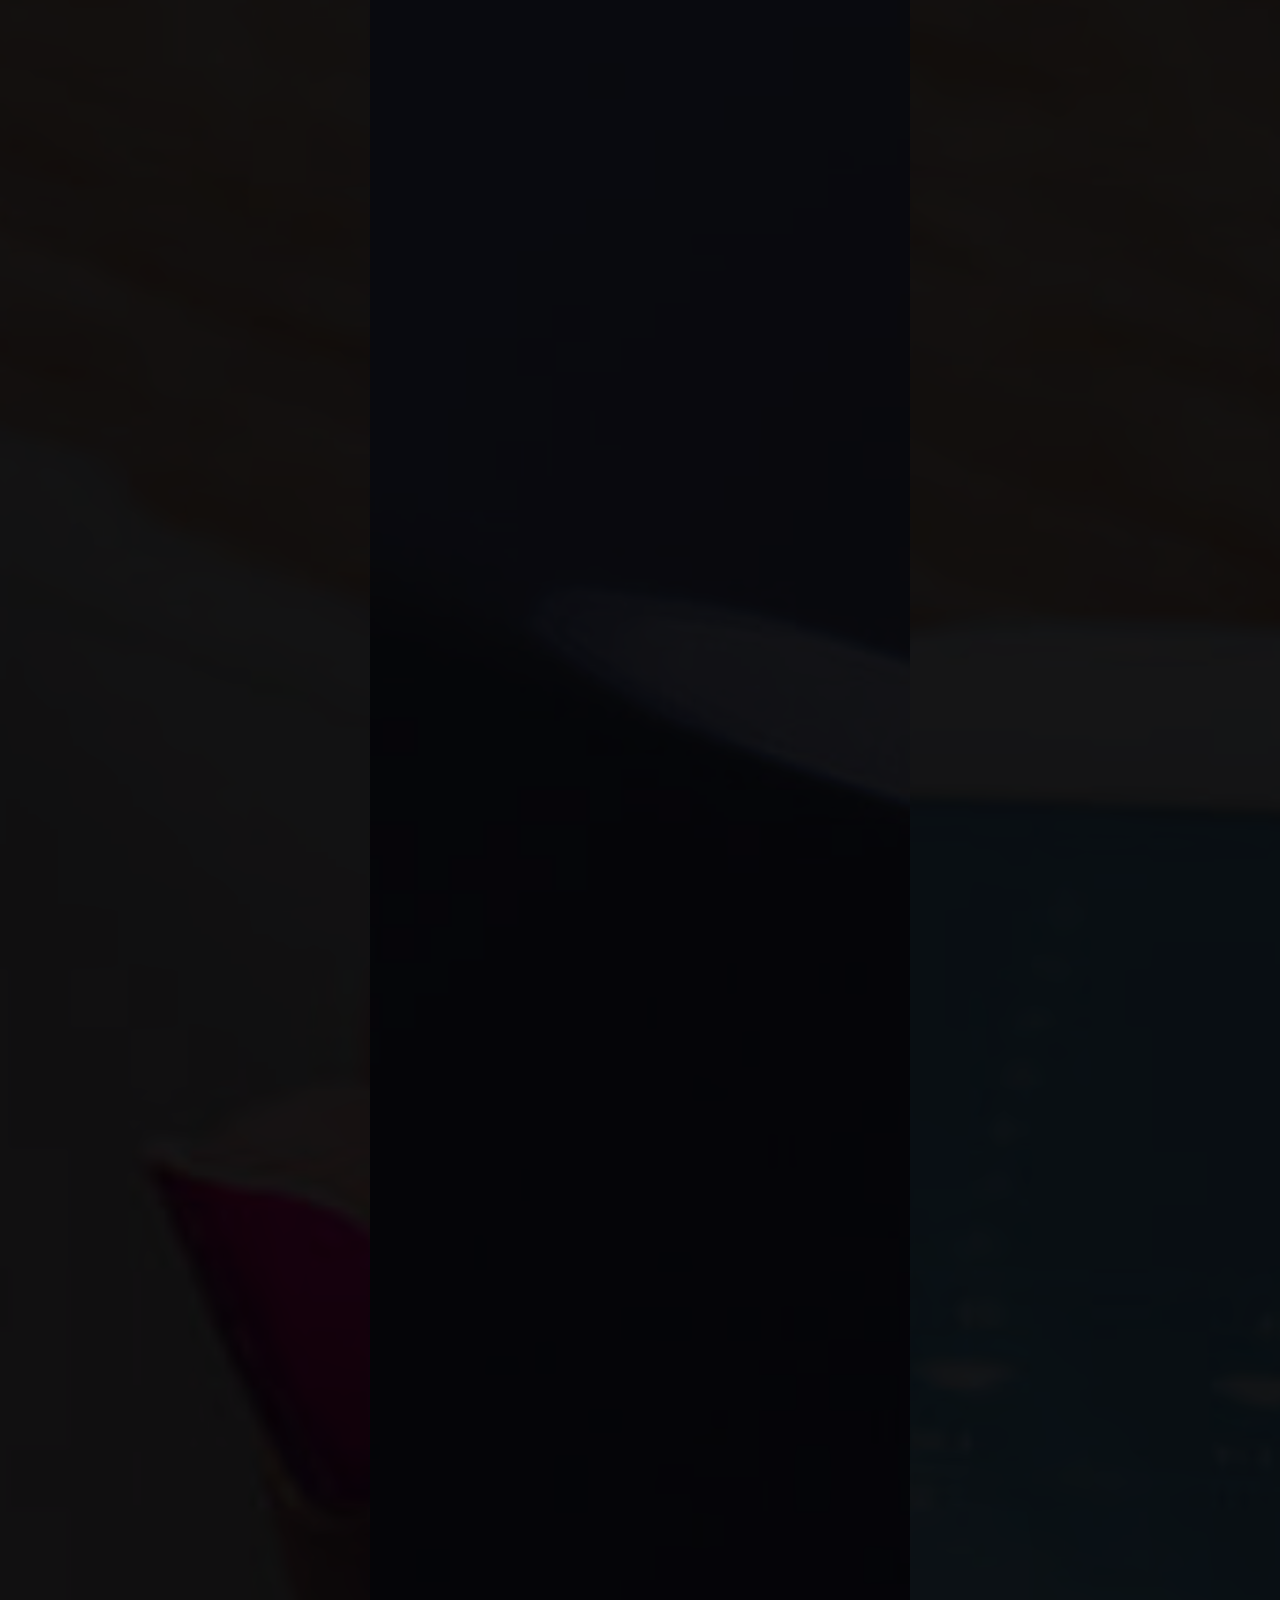
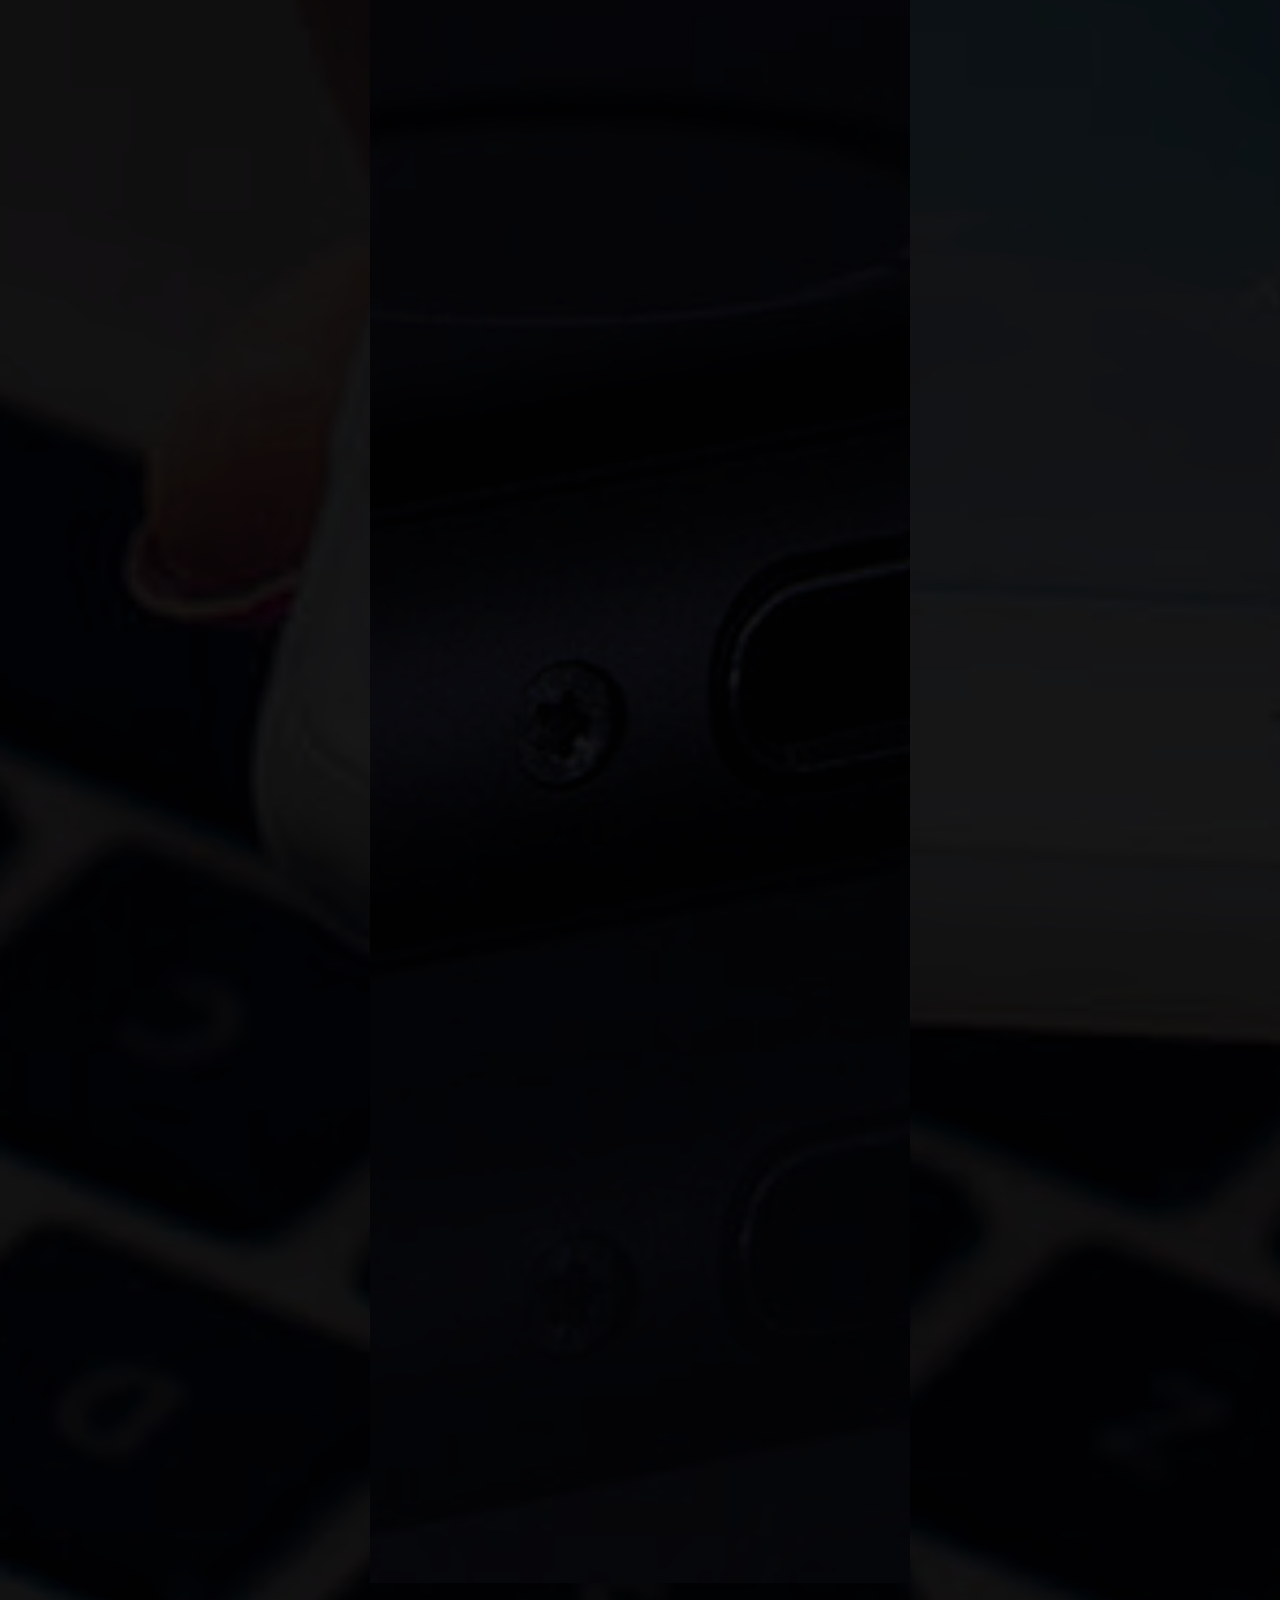
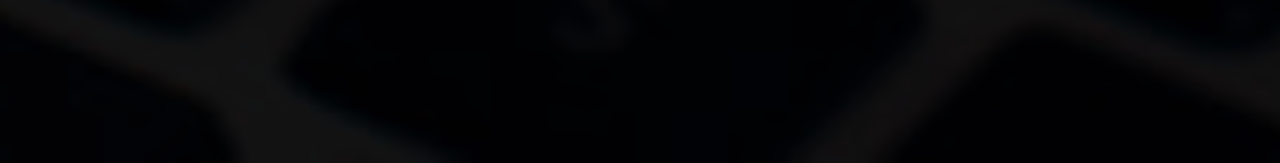
==== commit f278997e: "Update index.html" ====
--- a/index.html
+++ b/index.html
@@ -121,9 +121,9 @@
                                 </ul>
                                 
                                 <ul class="social-icon wow fadeInUp" data-wow-duration="0.8s" data-wow-delay="0.7s">
-<!--                                     <li><a href="https://www.facebook.com/nikhil.vadoliya.9"><i class="fa fa-facebook"></i></a></li> -->
-<!--                                     <li><a href="https://in.linkedin.com/in/nikhil-vadoliya-8882459b"><i class="fa fa-linkedin"></i></a></li> -->
-<!--                                     <li><a href="https://www.instagram.com/nikhil_vadoliya/"><i class="fa fa-instagram"></i></a></li> -->
+<!--                                     <li><a href="https://www.facebook.com/nikhil.vadoliya.9"><i class="fa fa-facebook"></i></a></li> 
+<!--                                     <li><a href="https://in.linkedin.com/in/nikhil-vadoliya-8882459b"><i class="fa fa-linkedin"></i></a></li> 
+<!--                                     <li><a href="https://www.instagram.com/nikhil_vadoliya/"><i class="fa fa-instagram"></i></a></li> 
                                     <li><a href="https://stackoverflow.com/users/9512756/nikhil-vadoliya"><i class="fa fa-stack-overflow"></i></a></li>
                                     <li><a href="https://github.com/NikhilVadoliya"><i class="fa fa-github"></i></a></li>
                                 </ul>
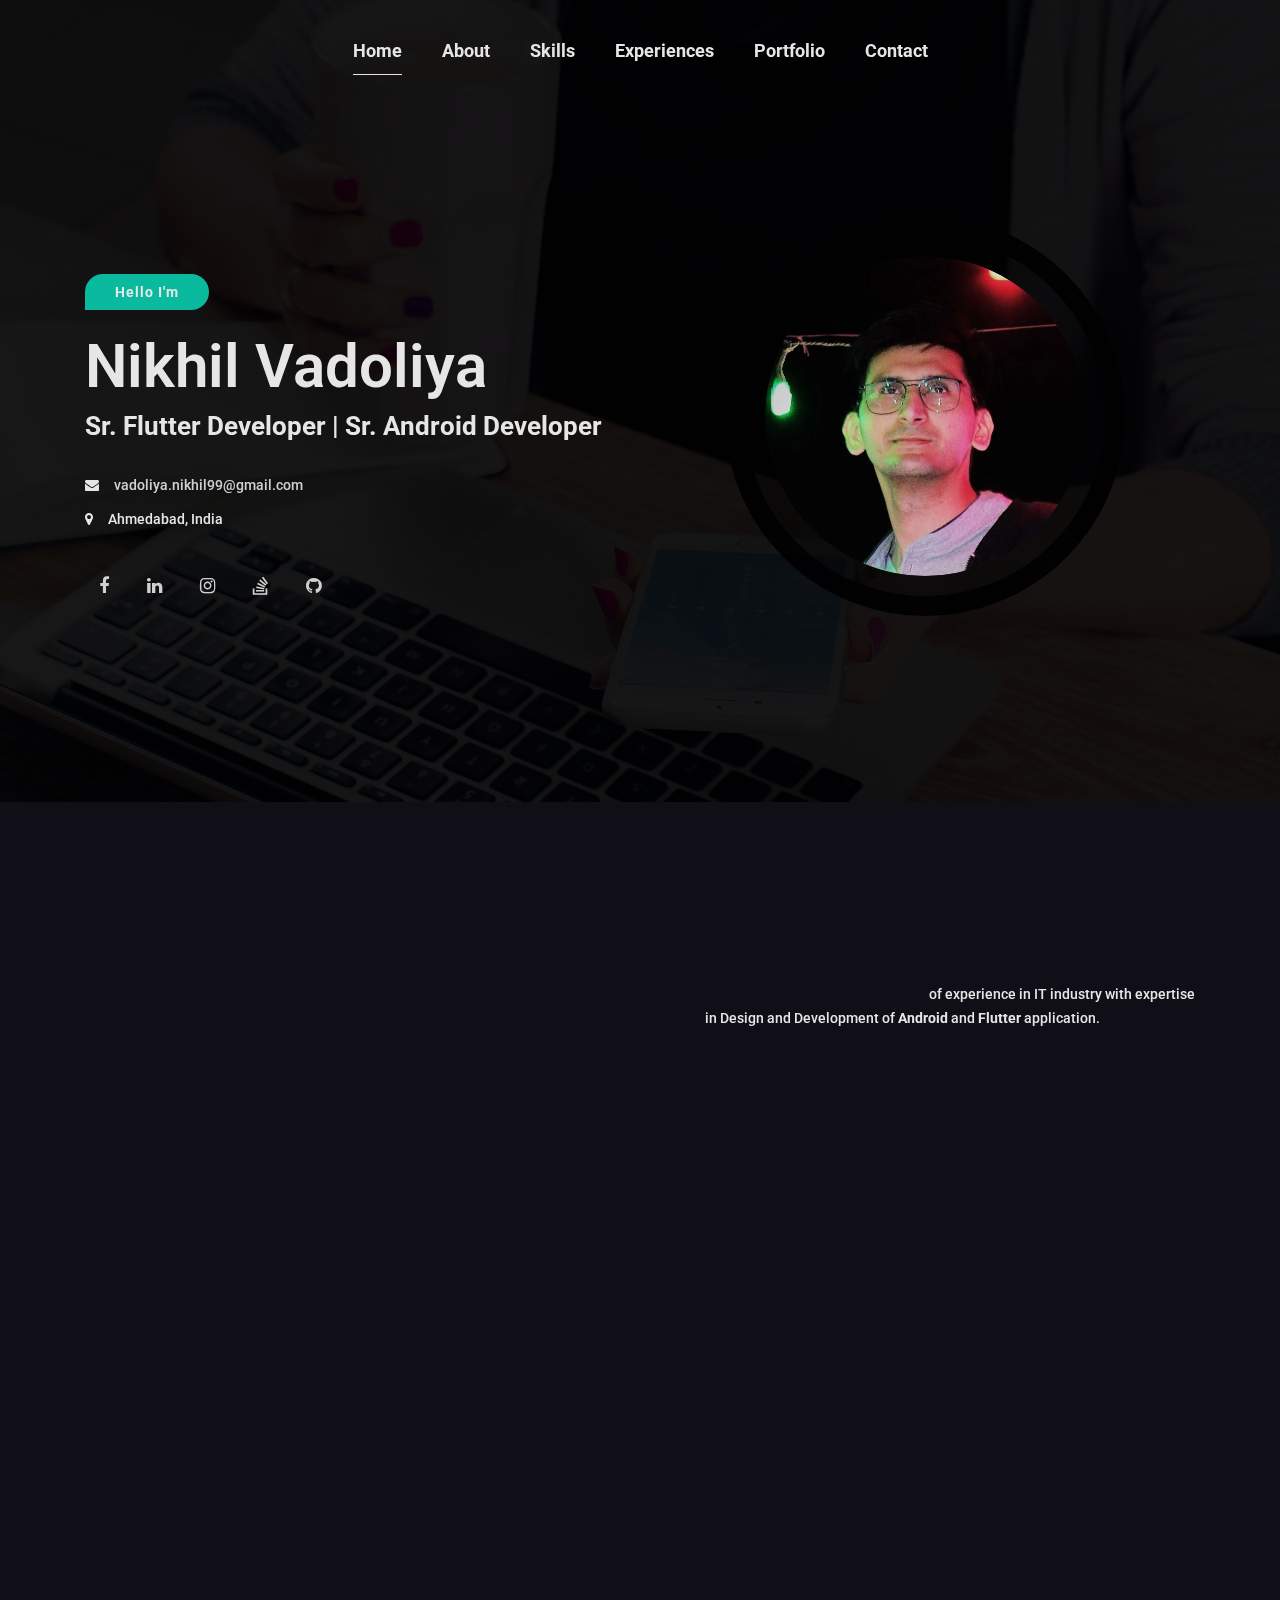
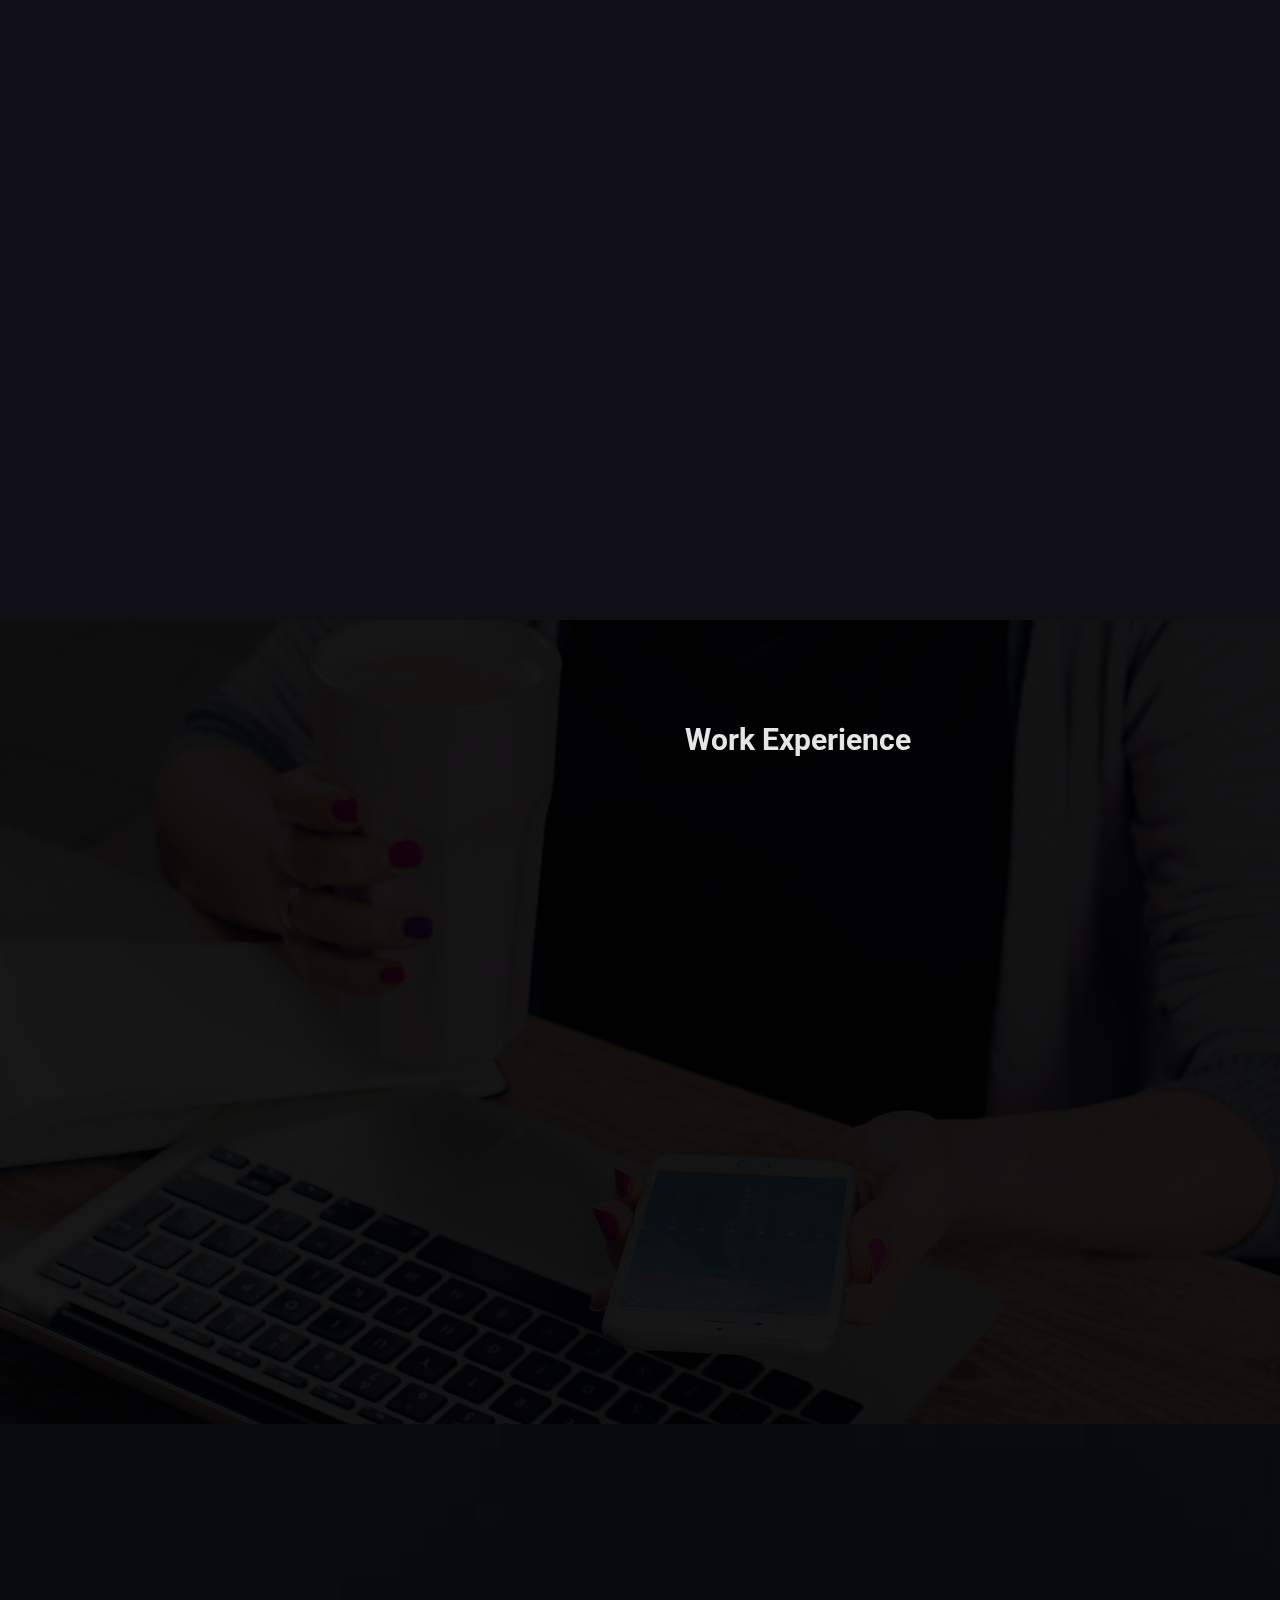
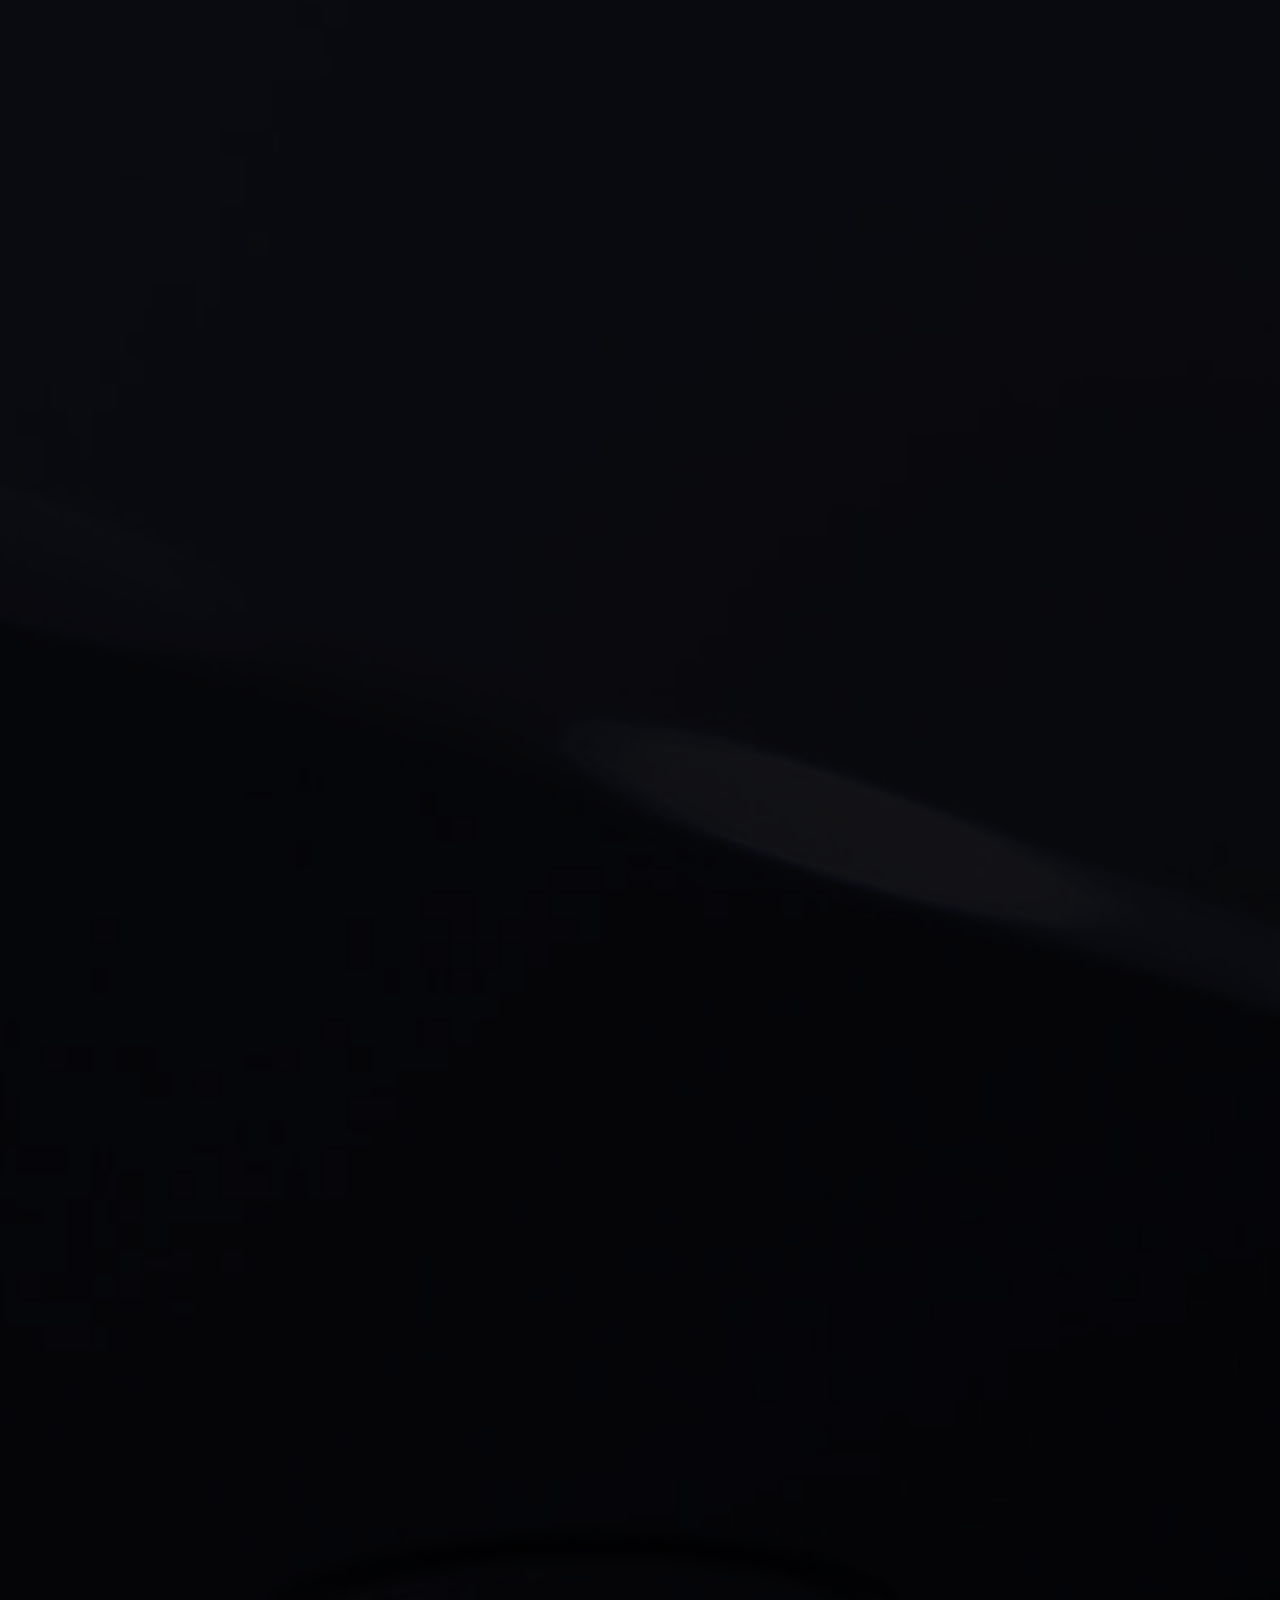
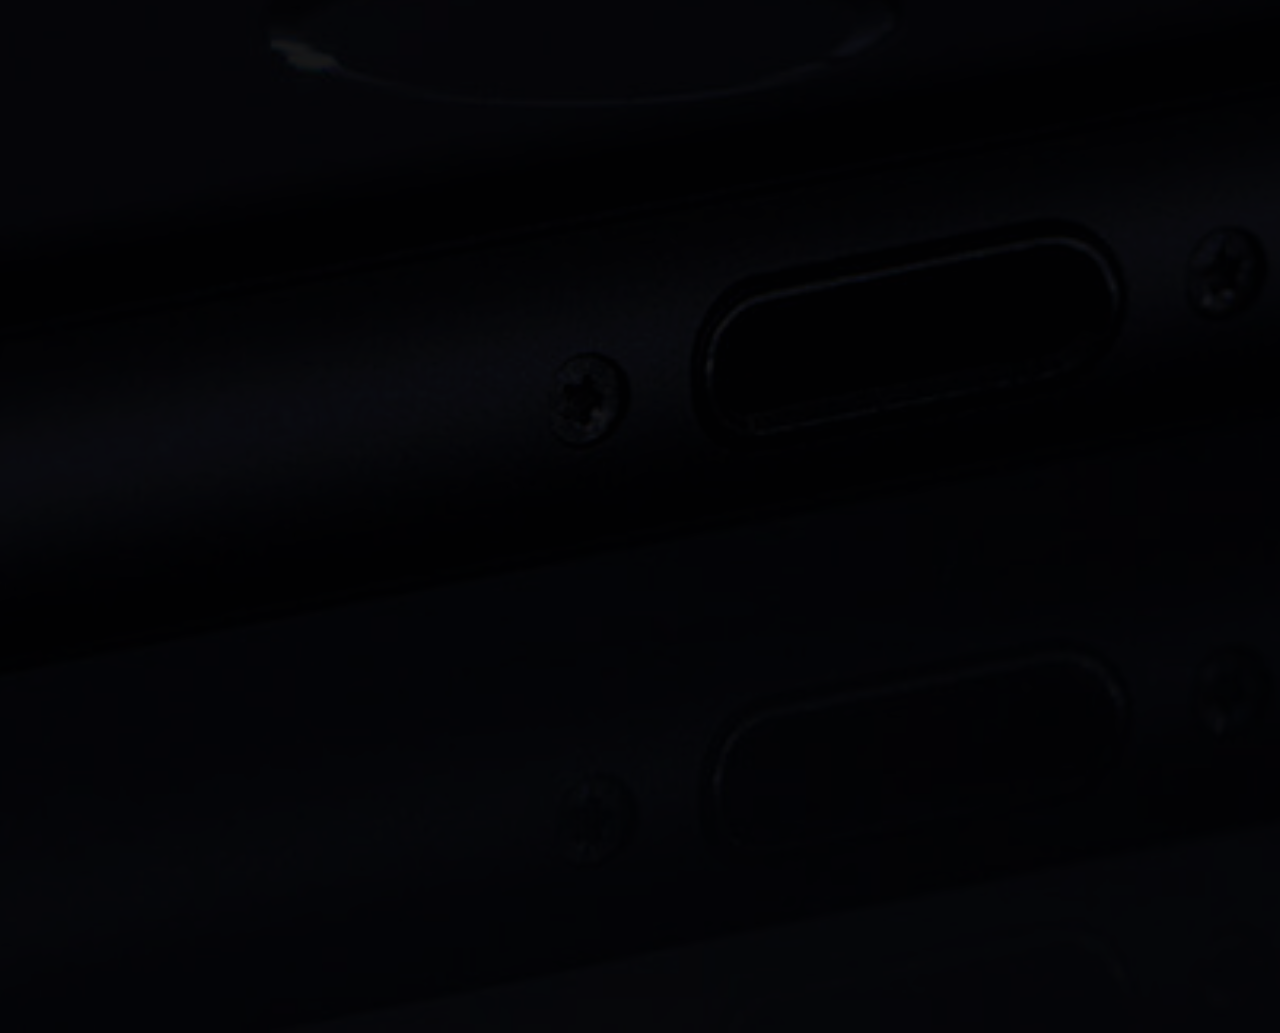
==== commit 3b2cdde7: "Added social media" ====
--- a/index.html
+++ b/index.html
@@ -86,9 +86,9 @@
                                 <li class="nav-item">
                                     <a class="nav-link" href="#mh-portfolio">Portfolio</a>
                                 </li>                               
-                                <!-- <li class="nav-item">
+                                <li class="nav-item">
                                    <a class="nav-link" href="#mh-contact">Contact</a>
-                                </li> -->
+                                </li> 
                             </ul>
                         </div>
                     </nav>
@@ -121,9 +121,9 @@
                                 </ul>
                                 
                                 <ul class="social-icon wow fadeInUp" data-wow-duration="0.8s" data-wow-delay="0.7s">
-<!--                                     <li><a href="https://www.facebook.com/nikhil.vadoliya.9"><i class="fa fa-facebook"></i></a></li> 
-<!--                                     <li><a href="https://in.linkedin.com/in/nikhil-vadoliya-8882459b"><i class="fa fa-linkedin"></i></a></li> 
-<!--                                     <li><a href="https://www.instagram.com/nikhil_vadoliya/"><i class="fa fa-instagram"></i></a></li> 
+                                    <li><a href="https://www.facebook.com/nikhil.vadoliya.9"><i class="fa fa-facebook"></i></a></li> 
+                                  <li><a href="https://in.linkedin.com/in/nikhil-vadoliya-8882459b"><i class="fa fa-linkedin"></i></a></li> 
+                                   <li><a href="https://www.instagram.com/nikhil_vadoliya/"><i class="fa fa-instagram"></i></a></li> 
                                     <li><a href="https://stackoverflow.com/users/9512756/nikhil-vadoliya"><i class="fa fa-stack-overflow"></i></a></li>
                                     <li><a href="https://github.com/NikhilVadoliya"><i class="fa fa-github"></i></a></li>
                                 </ul>
